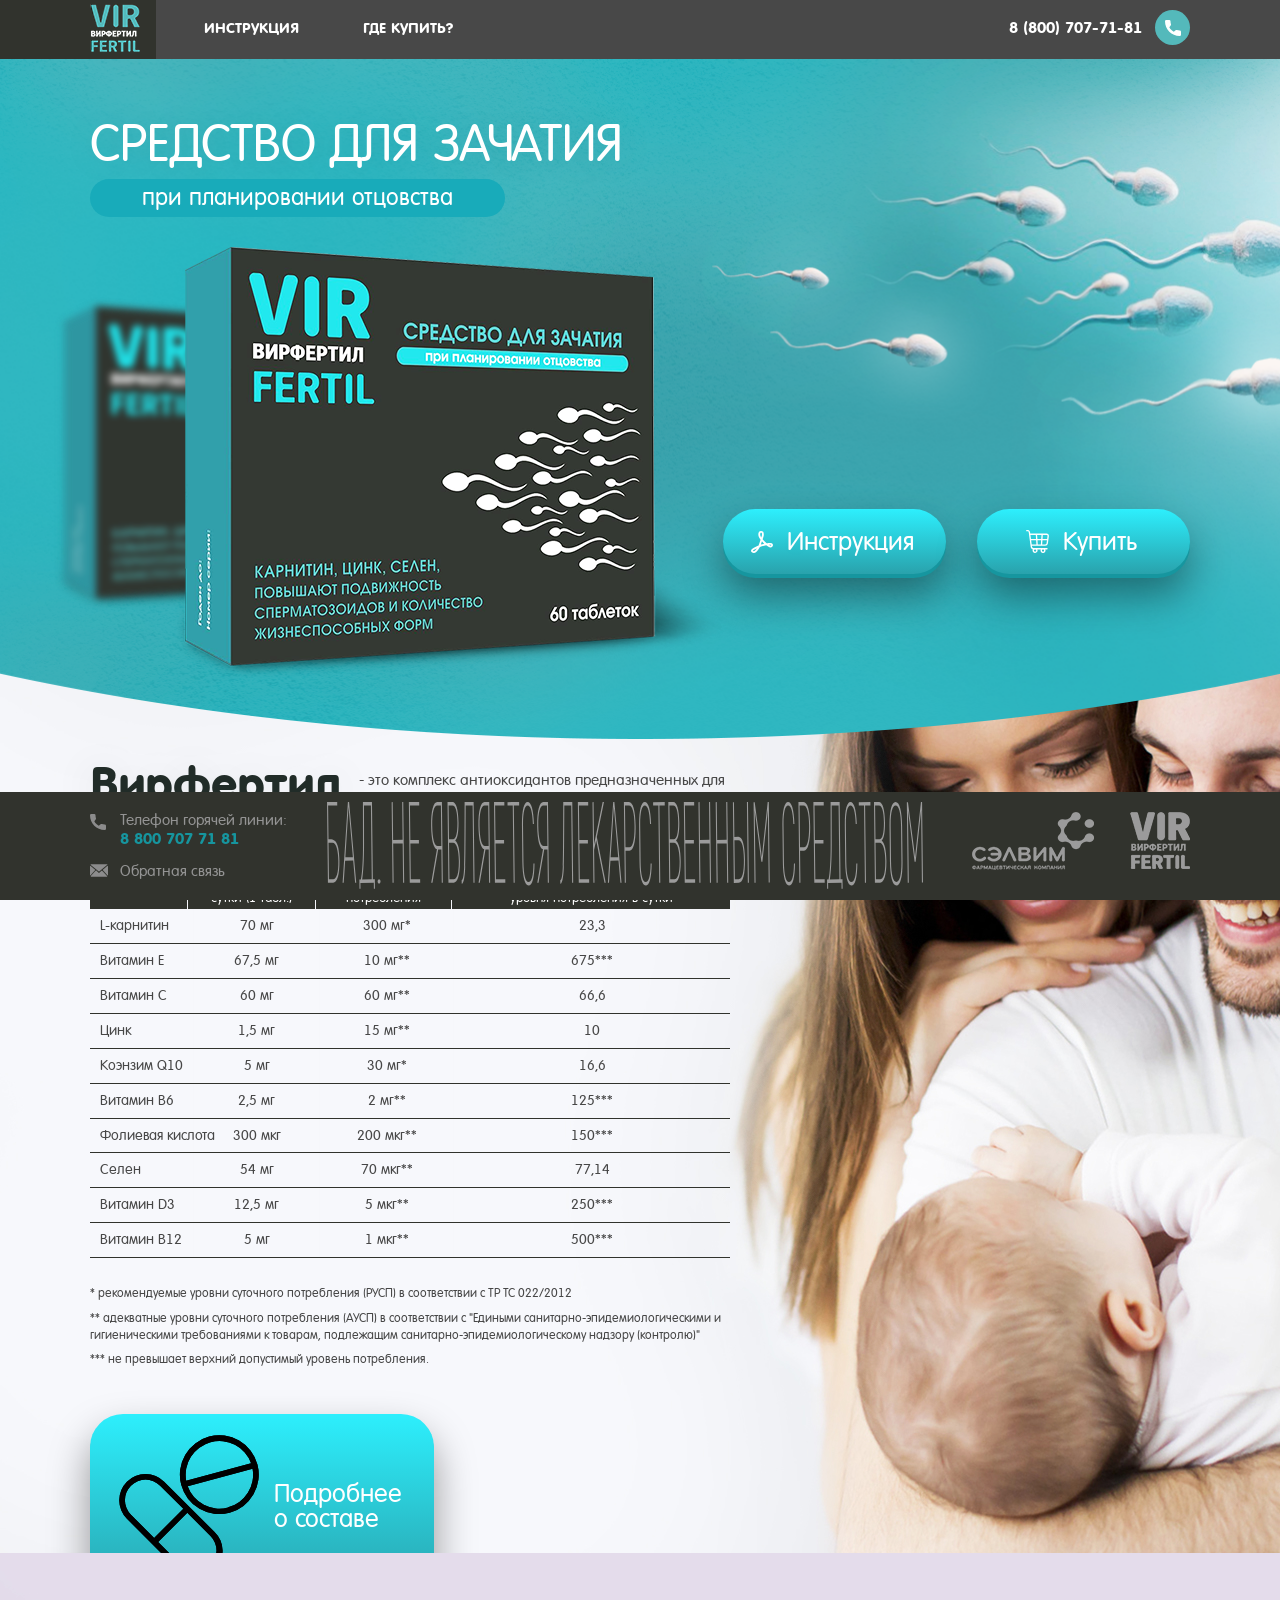
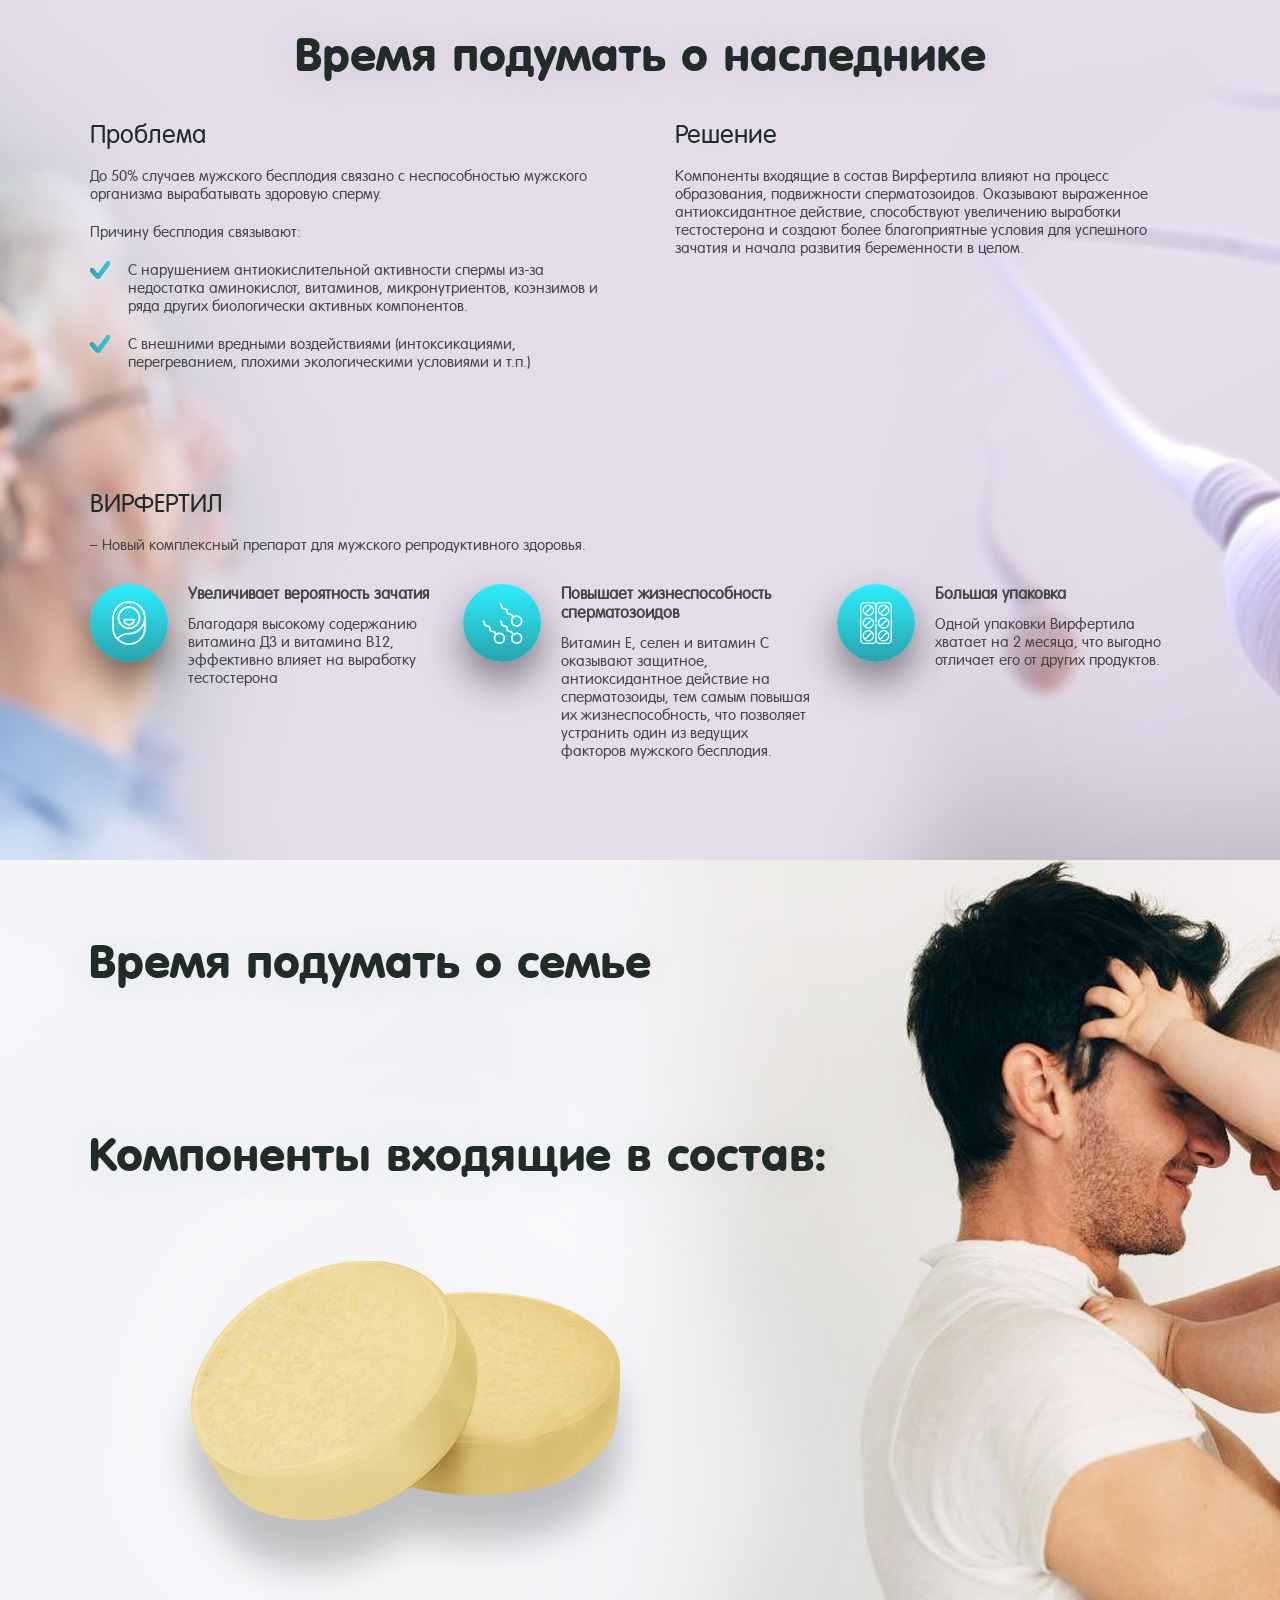
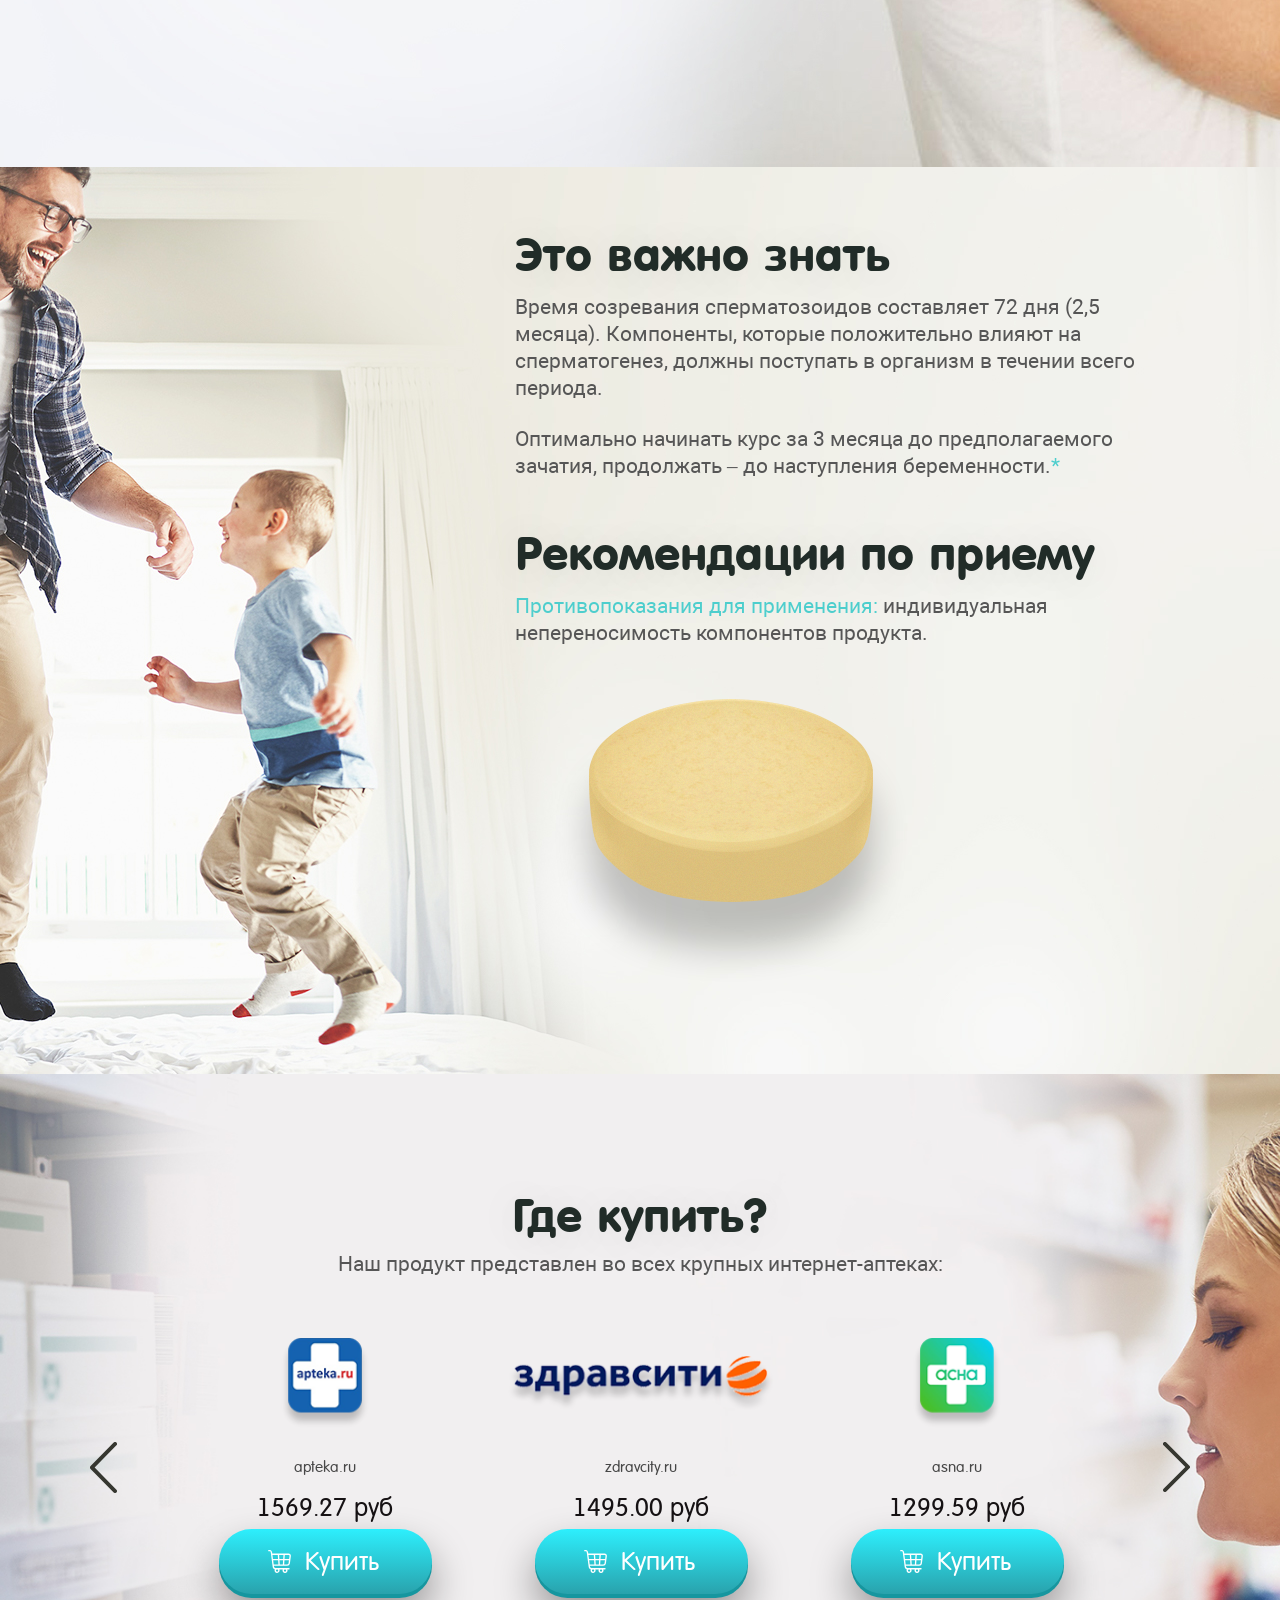
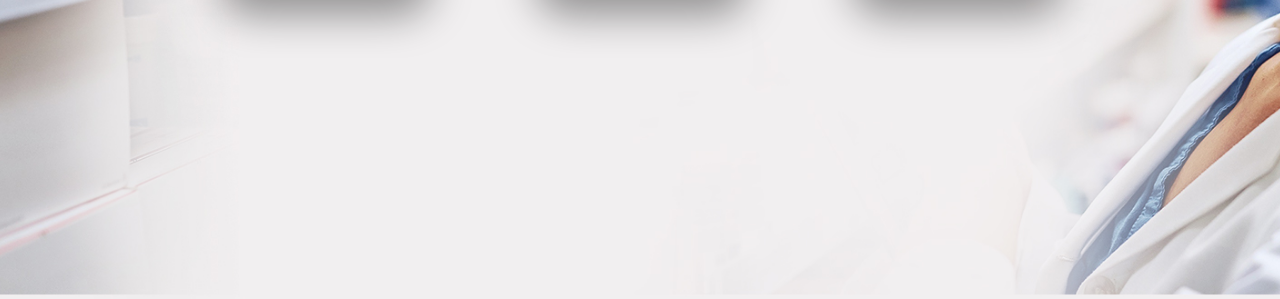
==== docs/instruction.html @ 2bfd4ef9 "init" ====
<!DOCTYPE html>
<html lang="ru">

<head>
    <meta charset="utf-8">
    <meta name="viewport" content="width=device-width, initial-scale=1.0">
    <meta http-equiv="X-UA-Compatible" content="IE=edge,chrome=1">
    <title>Вирфертил</title>
    
    <link rel="stylesheet" href="styles/vendor/slick/slick.css">
    <link rel="stylesheet" href="styles/vendor/aos/aos.css">
    <link rel="stylesheet" href="fonts/fonts.css">

    <link rel="stylesheet" href="styles/index.css">
</head>
<body>
    <div class="site">
        <header class="header">
            <div class="header-body">
                <div class="container">
                    <div class="header-body-content">
                        <div class="header-logo">
                            <a href="/">
                                <img src="assets/img/logo.png" alt="Вирфертил">
                            </a>
                        </div>
                        <nav class="header-menu">
                            <ul class="header-menu-list">
                                <li class="header-menu-list__item">
                                    <a href="">Инструкция</a>
                                </li>
                                <li class="header-menu-list__item">
                                    <a class="js-link" href="#buy">Где купить?</a>
                                </li>
                            </ul>
                        </nav>
                        <div class="header-phone">
                            <a href="tel:88007077181">
                                <span class="header-phone__number">8 (800) 707-71-81</span>
                                <div class="header-phone__img">
                                    <svg xmlns="http://www.w3.org/2000/svg" xmlns:xlink="http://www.w3.org/1999/xlink" viewBox="0 0 384 384">
                                        <g>
                                            <path d="M353.19,252.05a218.26,218.26,0,0,1-68.47-10.9c-10.72-3.66-23.9-.31-30.44,6.41l-43.18,32.6C161,253.43,130.19,222.59,103.82,172.9l31.64-42.06a31,31,0,0,0,7.63-31.44,218.39,218.39,0,0,1-10.94-68.59A30.85,30.85,0,0,0,101.33,0H30.81A30.84,30.84,0,0,0,0,30.81C0,225.56,158.44,384,353.19,384A30.84,30.84,0,0,0,384,353.19V282.86a30.84,30.84,0,0,0-30.81-30.81" transform="translate(0 0)"/>
                                        </g>
                                    </svg>
                                </div>
                                <div class="header-phone-popup">
                                    Бесплатная горячая линия
                                </div>
                            </a>
                        </div>
                    </div>
                </div>
            </div>
        </header>
        <div class="content">
            <section class="head">
                <div class="head-content">
                    
                    <div class="head__title">
                        Средство для зачатия
                    </div>
                    <div class="head__subtitle">
                        при планировании отцовства
                    </div>
                    <div class="head__img-back">
                        <div class="head__img-front">
                            
                        </div>
                        
                    </div>
                    <div class="head-buttons">
                        <a href="/" class="ui-button">
                            <div class="ui-button-content">
                                <svg class="icon-instruction" xmlns="http://www.w3.org/2000/svg" xmlns:xlink="http://www.w3.org/1999/xlink" viewBox="0 0 256 256">
                                    <g class="b"><path d="M182.38,142.47a309.47,309.47,0,0,1-25.5-22c-8.13-8.13-15.37-16-21.66-23.5,9.81-30.32,14.11-46,14.11-54.29,0-35.41-12.79-42.67-32-42.67-14.59,0-32,7.58-32,43.69,0,15.91,8.72,35.24,26,57.7-4.22,12.9-9.19,27.79-14.78,44.57-2.68,8-5.6,15.51-8.68,22.4-2.51,1.12-5,2.25-7.31,3.43-8.48,4.24-16.53,8.05-24,11.6C22.5,199.51,0,210.18,0,231.24,0,246.53,16.62,256,32,256c19.83,0,49.78-26.49,71.66-71.12,22.7-8.95,50.93-15.59,73.22-19.75C194.73,178.86,214.45,192,224,192c26.45,0,32-15.29,32-28.12,0-25.21-28.81-25.21-42.67-25.21-4.3,0-15.84,1.27-31,3.8M32,234.67c-6.09,0-10.22-2.88-10.67-3.43,0-7.56,22.56-18.25,44.37-28.58l4.22-2c-16,23.23-31.87,34-37.92,34m74.67-191c0-22.36,6.94-22.36,10.66-22.36,7.55,0,10.67,0,10.67,21.34,0,4.5-3,15.75-8.49,33.31-8.37-12.9-12.84-24-12.84-32.29m8.17,114.64q1-2.78,1.94-5.62c4-11.88,7.52-22.54,10.7-32.15q6.64,7.32,14.31,15c2,2,7,6.5,13.57,12.14-13.15,2.86-27.14,6.41-40.52,10.65m119.83,5.56c0,4.79,0,6.78-9.9,6.84-2.9-.62-9.62-4.58-17.92-10.23,3-.33,5.23-.5,6.48-.5,15.76,0,20.23,1.54,21.34,3.89" transform="translate(0 0)"/></g>
                                </svg>
                                Инструкция
                            </div>
                        </a>
                        <a href="#buy" class="ui-button js-link">
                            <div class="ui-button-content">
                                <svg class="icon-cart" xmlns="http://www.w3.org/2000/svg" xmlns:xlink="http://www.w3.org/1999/xlink" viewBox="0 0 507.05 512">
                                    <g class="b"><path d="M494.93,97.15c-9.49-10.84-23-16.82-38.1-16.82H92.4l-3.67-27.5C84.78,23.21,64.16,0,41.78,0H15a15,15,0,0,0,0,30H41.78c4.81,0,15,10.18,17.22,26.8l42.93,322a60.68,60.68,0,0,0,20.54,37.42,62,62,0,0,0,28.79,14.32,55.17,55.17,0,1,0,97.57,1.09h78.6a55.17,55.17,0,1,0,98.14,0h39.3a15,15,0,0,0,0-30H162.28c-14.66,0-28.67-12.27-30.61-26.8l-3.14-23.54H424.7A62.25,62.25,0,0,0,485,298.5l21.52-161.37c2-14.94-2.14-29.14-11.63-40m-270,359.68a25.17,25.17,0,1,1-25.16-25.16,25.19,25.19,0,0,1,25.16,25.16m176.74,0a25.17,25.17,0,1,1-25.17-25.16,25.2,25.2,0,0,1,25.17,25.16m70.69-339.92a20.15,20.15,0,0,1,4.46,16.25l-9,67.67H365.74l6-90.5h85.06a20.21,20.21,0,0,1,15.53,6.58m-213,204.42-6-90.5h80.37l-6,90.5Zm-8-120.5-6-90.5H341.7l-6,90.5Zm-36.1-90.5,6,90.5H108.47L96.4,110.33ZM112.47,230.83H223.23l6,90.5H124.53Zm312.23,90.5h-67l6-90.5H463.8l-8.49,63.71c-1.94,14.52-16,26.79-30.61,26.79" transform="translate(0)"/></g>
                                </svg>
                                Купить
                            </div>
                        </a>
                    </div>

                </div>
            </section>
            <section class="compose">
                <div class="compose-content" data-aos="fade-up">
                    <div class="compose__title" data-aos="fade-up">
                        <div class="compose__name" data-aos="fade-up">Вирфертил</div>
                        <div class="compose__desc" data-aos="fade-up">
                            - это комплекс антиоксидантов предназначенных
                            для поддержания мужского репродуктивного здоровья.
                        </div>
                    </div>
                    <div class="compose-table" data-aos="fade-up">
                        <div class="compose-table-head">
                            <div class="compose-table-head__name">Показатель</div>
                            <div class="compose-table-head__provide">Поступление в сутки (1 табл.)</div>
                            <div class="compose-table-head__lvl">Уровни суточного потребления</div>
                            <div class="compose-table-head__percent">Процент от адекватного/рекомендуемого уровня потребления в сутки</div>
                        </div>
                        <div class="compose-table-row">
                            <div class="compose-table__name">L-карнитин</div>
                            <div class="compose-table__provide">70 мг</div>
                            <div class="compose-table__lvl">300 мг*</div>
                            <div class="compose-table__percent">23,3</div>
                        </div>
                        <div class="compose-table-row">
                            <div class="compose-table__name">Витамин Е</div>
                            <div class="compose-table__provide">67,5 мг</div>
                            <div class="compose-table__lvl">10 мг**</div>
                            <div class="compose-table__percent">675***</div>
                        </div>
                        <div class="compose-table-row">
                            <div class="compose-table__name">Витамин С</div>
                            <div class="compose-table__provide">60 мг</div>
                            <div class="compose-table__lvl">60 мг**</div>
                            <div class="compose-table__percent">66,6</div>
                        </div>
                        <div class="compose-table-row">
                            <div class="compose-table__name">Цинк</div>
                            <div class="compose-table__provide">1,5 мг</div>
                            <div class="compose-table__lvl">15 мг**</div>
                            <div class="compose-table__percent">10</div>
                        </div>
                        <div class="compose-table-row">
                            <div class="compose-table__name">Коэнзим Q10</div>
                            <div class="compose-table__provide">5 мг</div>
                            <div class="compose-table__lvl">30 мг*</div>
                            <div class="compose-table__percent">16,6</div>
                        </div>
                        <div class="compose-table-row">
                            <div class="compose-table__name">Витамин В6</div>
                            <div class="compose-table__provide">2,5 мг</div>
                            <div class="compose-table__lvl">2 мг**</div>
                            <div class="compose-table__percent">125***</div>
                        </div>
                        <div class="compose-table-row">
                            <div class="compose-table__name">Фолиевая кислота</div>
                            <div class="compose-table__provide">300 мкг</div>
                            <div class="compose-table__lvl">200 мкг**</div>
                            <div class="compose-table__percent">150***</div>
                        </div>
                        <div class="compose-table-row">
                            <div class="compose-table__name">Селен</div>
                            <div class="compose-table__provide">54 мг</div>
                            <div class="compose-table__lvl">70 мкг**</div>
                            <div class="compose-table__percent">77,14</div>
                        </div>
                        <div class="compose-table-row">
                            <div class="compose-table__name">Витамин D3</div>
                            <div class="compose-table__provide">12,5 мг</div>
                            <div class="compose-table__lvl">5 мкг**</div>
                            <div class="compose-table__percent">250***</div>
                        </div>
                        <div class="compose-table-row">
                            <div class="compose-table__name">Витамин В12</div>
                            <div class="compose-table__provide">5 мг</div>
                            <div class="compose-table__lvl">1 мкг**</div>
                            <div class="compose-table__percent">500***</div>
                        </div>

                    </div>
                    <div class="compose__text" data-aos="fade-up">*  рекомендуемые уровни суточного потребления (РУСП) в соответствии с ТР ТС 022/2012</div>
                    <div class="compose__text" data-aos="fade-up">**  адекватные уровни суточного потребления (АУСП) в соответствии с "Едиными санитарно-эпидемиологическими
                        и гигиеническими требованиями к товарам, подлежащим санитарно-эпидемиологическому надзору (контролю)" </div>
                    <div class="compose__text" data-aos="fade-up">***  не превышает верхний допустимый уровень потребления.</div>
                    <div class="compose-button" data-aos="fade-up">
                        <a href="#family" class="ui-button js-link">
                            <div class="ui-button-content">
                                <svg xmlns="http://www.w3.org/2000/svg" xmlns:xlink="http://www.w3.org/1999/xlink" viewBox="0 0 400.4 406.52">
                                    <g class="b"><path d="M272.26,276.37l-142.16-142A74.16,74.16,0,0,0,25.22,239.25l142,142a74.22,74.22,0,1,0,105-104.88M36.5,227.89a58.15,58.15,0,0,1,82.24-82.24L184.26,211l-82.4,82.24ZM260.82,370a58.17,58.17,0,0,1-82.24,0l-65.36-65.36,82.24-82.32,65.36,65.36a58.23,58.23,0,0,1,0,82.32" transform="translate(0 0)"/><path class="c" d="M272.26,276.37l-142.16-142A74.16,74.16,0,0,0,25.22,239.25l142,142a74.22,74.22,0,1,0,105-104.88ZM36.5,227.89a58.15,58.15,0,0,1,82.24-82.24L184.26,211l-82.4,82.24ZM260.82,370a58.17,58.17,0,0,1-82.24,0l-65.36-65.36,82.24-82.32,65.36,65.36A58.23,58.23,0,0,1,260.82,370Z" transform="translate(0 0)"/><path d="M393.14,86.05a111.2,111.2,0,1,0-78.76,136.12l.44-.12a111.36,111.36,0,0,0,78.32-136M261.06,23.17A95,95,0,0,1,375.3,82.61L192.26,132a95.19,95.19,0,0,1,68.8-108.8m49.6,183.68v.32a95,95,0,0,1-114.24-59.76L379.46,98a95.2,95.2,0,0,1-68.8,108.88" transform="translate(0 0)"/><path class="c" d="M393.14,86.05a111.2,111.2,0,1,0-78.76,136.12l.44-.12A111.36,111.36,0,0,0,393.14,86.05ZM261.06,23.17A95,95,0,0,1,375.3,82.61L192.26,132A95.19,95.19,0,0,1,261.06,23.17Zm49.6,183.68v.32a95,95,0,0,1-114.24-59.76L379.46,98A95.2,95.2,0,0,1,310.66,206.85Z" transform="translate(0 0)"/></g>
                                </svg>
                                Подробнее о составе
                            </div>
                        </a>
                    </div>
                </div>
                <div class="compose-virfertil" data-aos="fade-right">
                </div>
            </section>
            <section class="heir">
                <div class="heir-content" data-aos="fade-up">
                    <div class="heir__title" data-aos="fade-up">Время подумать о наследнике</div>
                    <div class="heir-row">
                        <div class="heir-problem" data-aos="fade-up">
                            <div class="heir__subtitle">Проблема</div>
                            <div class="heir__text">
                                До 50% случаев мужского бесплодия связано с неспособностью мужского
                                организма вырабатывать здоровую сперму. 
                            </div>
                            <div class="heir__text">
                                Причину бесплодия связывают:
                            </div>
                            <div class="heir-list">
                                <div class="heir-list__item">
                                    C нарушением антиокислительной активности спермы из-за недостатка
                                    аминокислот, витаминов, микронутриентов, коэнзимов и ряда других
                                    биологически активных компонентов.
                                </div>
                                <div class="heir-list__item">
                                    С внешними вредными воздействиями (интоксикациями,
                                    перегреванием, плохими экологическими условиями и т.п.)  
                                </div>
                            </div>
                        </div>
                        <div class="heir-solution" data-aos="fade-up">
                            <div class="heir__subtitle">Решение</div>
                            <div class="heir__text">
                                Компоненты входящие в состав Вирфертила влияют на процесс
                                образования, подвижности сперматозоидов. Оказывают выраженное
                                антиоксидантное действие, способствуют увеличению выработки
                                тестостерона и создают более благоприятные условия для успешного
                                зачатия и начала развития беременности в целом.
                            </div>
                            <div class="heir-sperms" data-aos="fade-up">

                            </div>
                        
                        </div>
                    </div>
                    <div class="heir-pluses" data-aos="fade-up">
                        <div class="heir__subtitle" data-aos="fade-up">ВИРФЕРТИЛ</div>
                        <div class="heir__text" data-aos="fade-up">
                            – Новый комплексный препарат для мужского репродуктивного здоровья.
                        </div>
                        <div class="heir-pluses-list">
                            <div class="heir-pluses-list__item" data-aos="fade-up">
                                <div class="heir-pluses-img">
                                    <svg class="icon-baby" xmlns="http://www.w3.org/2000/svg" xmlns:xlink="http://www.w3.org/1999/xlink" viewBox="0 0 304 400">
                                        <g class="b"><path class="c" d="M152,0A152.16,152.16,0,0,0,0,152v96a152,152,0,0,0,304,0V152A152.16,152.16,0,0,0,152,0M16,152A136,136,0,1,1,152,288,152.08,152.08,0,0,0,45.29,332.05,135.22,135.22,0,0,1,16,248Zm272,96A135.93,135.93,0,0,1,55.85,344.09,136.06,136.06,0,0,1,152,304a152,152,0,0,0,136-84.53Z"/><path class="c" d="M152,256A104,104,0,1,0,48,152,104,104,0,0,0,152,256m0-192a88,88,0,1,1-88,88,88,88,0,0,1,88-88"/><path class="c" d="M152,224a53.88,53.88,0,0,0,53.82-53.82,8,8,0,0,0-8-8H106.18a8,8,0,0,0-8,8A53.88,53.88,0,0,0,152,224m37-45.82a37.83,37.83,0,0,1-73.94,0Z"/></g>
                                    </svg>
                                </div>
                                <div class="heir-pluses-desc">
                                    <div class="heir__text-bold">
                                        Увеличивает вероятность зачатия
                                    </div>
                                    <div class="heir__text">
                                        Благодаря высокому содержанию
                                        витамина Д3 и витамина В12,
                                        эффективно влияет на выработку
                                        тестостерона
                                    </div>
                                </div>
                            </div>
                            <div class="heir-pluses-list__item" data-aos="fade-up">
                                <div class="heir-pluses-img">
                                    <svg class="icon-sperms" xmlns="http://www.w3.org/2000/svg" xmlns:xlink="http://www.w3.org/1999/xlink" viewBox="0 0 389.43 400">
                                        <g class="b"><path class="c" d="M332.91,288a55.68,55.68,0,0,0-32.05,10.14,31.54,31.54,0,0,0-9.43-18.25,34,34,0,0,0-24.05-10.08,18.34,18.34,0,0,1-19.52-17.09,16.42,16.42,0,0,1,0-2.43A34,34,0,0,0,214,216.2h-.22a18.32,18.32,0,0,1-19.49-17,20.19,20.19,0,0,1,0-2.46,34.31,34.31,0,0,0-13.15-26.85,8,8,0,1,0-10.24,12.3,18.66,18.66,0,0,1,7.45,15.9,34,34,0,0,0,33.85,34.09h.24a18.33,18.33,0,0,1,19.49,17.06,19.7,19.7,0,0,1,0,2.43,34,34,0,0,0,34,34.12H266a18.68,18.68,0,0,1,14.09,5.45c6.64,6.64,4.47,11.79,6.4,21.44A56,56,0,1,0,332.92,288Zm0,96a40,40,0,1,1,40-40,40,40,0,0,1-40,40" transform="translate(0 0)"/><path class="c" d="M178.33,30.05a34,34,0,0,0,33.85,34.09h.24A18.33,18.33,0,0,1,231.91,81.2a19.7,19.7,0,0,1,0,2.43,34,34,0,0,0,34,34.12H266c20.38,1.74,18,14.47,20.51,26.89a56.31,56.31,0,1,0,14.32-14.5,33.9,33.9,0,0,0-33.48-28.33,18.34,18.34,0,0,1-19.52-17.09,16.42,16.42,0,0,1,0-2.43A34,34,0,0,0,214,48.2h-.22a18.32,18.32,0,0,1-19.49-17,20.19,20.19,0,0,1,0-2.46A34.31,34.31,0,0,0,181.12,1.85a8,8,0,0,0-10.24,12.3,18.66,18.66,0,0,1,7.45,15.9M332.91,136a40,40,0,1,1-40,40,40,40,0,0,1,40-40" transform="translate(0 0)"/><path class="c" d="M164.9,288a55.68,55.68,0,0,0-32,10.14,33.9,33.9,0,0,0-33.48-28.33,18.34,18.34,0,0,1-19.52-17.09,16.43,16.43,0,0,1,0-2.43A34,34,0,0,0,46,216.2h-.22a18.31,18.31,0,0,1-19.49-17,20.19,20.19,0,0,1,0-2.46,34.31,34.31,0,0,0-13.15-26.85,8,8,0,1,0-10.24,12.3,18.66,18.66,0,0,1,7.45,15.9,34,34,0,0,0,33.85,34.09h.24A18.31,18.31,0,0,1,63.9,249.2a16.43,16.43,0,0,1,0,2.43,34.06,34.06,0,0,0,34,34.12H98c20.39,1.74,18,14.47,20.52,26.89A56,56,0,1,0,164.94,288Zm0,96a40,40,0,1,1,40-40,40,40,0,0,1-40,40" transform="translate(0 0)"/></g>
                                    </svg>
                                </div>
                                <div class="heir-pluses-desc">
                                    <div class="heir__text-bold">
                                        Повышает жизнеспособность сперматозоидов
                                    </div>
                                    <div class="heir__text">
                                        Витамин E, селен и витамин С
                                        оказывают защитное, антиоксидантное
                                        действие на сперматозоиды, тем самым
                                        повышая их жизнеспособность, что
                                        позволяет устранить один из ведущих
                                        факторов мужского бесплодия.
                                    </div>
                                </div>
                            </div>
                            <div class="heir-pluses-list__item" data-aos="fade-up">
                                <div class="heir-pluses-img">
                                    <svg class="icon-blister" xmlns="http://www.w3.org/2000/svg" xmlns:xlink="http://www.w3.org/1999/xlink" viewBox="0 0 386.33 512">
                                        <g class="b"><path d="M100.33,30a70.34,70.34,0,1,0,70.34,70.33A70.41,70.41,0,0,0,100.33,30m0,15a55,55,0,0,1,33.44,11.29L56.29,133.77a55.29,55.29,0,0,1,44-88.77m0,110.67a55,55,0,0,1-33.44-11.29l77.49-77.49a55.3,55.3,0,0,1-44,88.78"/><path d="M100.33,185.67A70.33,70.33,0,1,0,170.67,256a70.41,70.41,0,0,0-70.34-70.33m0,15A55,55,0,0,1,133.77,212L56.29,289.44a55.29,55.29,0,0,1,44-88.77m0,110.66a55.09,55.09,0,0,1-33.44-11.28l77.49-77.49a55.29,55.29,0,0,1-44,88.77"/><path d="M100.33,341.33a70.34,70.34,0,1,0,70.34,70.34,70.42,70.42,0,0,0-70.34-70.34m0,15a55,55,0,0,1,33.44,11.29L56.29,445.11a55.3,55.3,0,0,1,44-88.78m0,110.67a55,55,0,0,1-33.44-11.29l77.49-77.48a55.29,55.29,0,0,1-44,88.77"/><path d="M286,30a70.34,70.34,0,1,0,70.33,70.33A70.41,70.41,0,0,0,286,30m0,15a55,55,0,0,1,33.44,11.29L242,133.77A55.3,55.3,0,0,1,286,45m0,110.67a55,55,0,0,1-33.44-11.29l77.49-77.49A55.31,55.31,0,0,1,286,155.67"/><path d="M286,185.67A70.33,70.33,0,1,0,356.33,256,70.41,70.41,0,0,0,286,185.67m0,15A55.07,55.07,0,0,1,319.44,212L242,289.44A55.3,55.3,0,0,1,286,200.67m0,110.66a55,55,0,0,1-33.44-11.28l77.49-77.49A55.3,55.3,0,0,1,286,311.33"/><path d="M286,341.33a70.34,70.34,0,1,0,70.33,70.34A70.42,70.42,0,0,0,286,341.33m0,15a55,55,0,0,1,33.44,11.29L242,445.11A55.31,55.31,0,0,1,286,356.33M286,467a55,55,0,0,1-33.44-11.29l77.49-77.48A55.3,55.3,0,0,1,286,467"/><path d="M333.83,0H238.17a52.51,52.51,0,0,0-45,25.49A52.53,52.53,0,0,0,148.17,0H52.5A52.56,52.56,0,0,0,0,52.5v407A52.56,52.56,0,0,0,52.5,512h95.67a52.53,52.53,0,0,0,45-25.49,52.51,52.51,0,0,0,45,25.49h95.66a52.56,52.56,0,0,0,52.5-52.5V52.5A52.56,52.56,0,0,0,333.83,0m37.5,459.5a37.54,37.54,0,0,1-37.5,37.5H238.17a37.54,37.54,0,0,1-37.5-37.5V271a7.5,7.5,0,0,0-15,0V459.5a37.54,37.54,0,0,1-37.5,37.5H52.5A37.54,37.54,0,0,1,15,459.5V52.5A37.54,37.54,0,0,1,52.5,15h95.67a37.54,37.54,0,0,1,37.5,37.5V241a7.5,7.5,0,0,0,15,0V52.5A37.54,37.54,0,0,1,238.17,15h95.66a37.54,37.54,0,0,1,37.5,37.5Z"/></g>
                                    </svg>
                                </div>
                                <div class="heir-pluses-desc">
                                    <div class="heir__text-bold">
                                        Большая упаковка
                                    </div>
                                    <div class="heir__text">
                                        Одной упаковки Вирфертила хватает
                                        на 2 месяца, что выгодно отличает
                                        его от других продуктов.
                                    </div>
                                </div>
                            </div>

                        </div>
                    </div>
                </div>
            </section>
            <section id="family" class="family">
                <div class="family-content">
                    <div class="family__title" data-aos="fade-up">Время подумать о семье </div>
                    <div class="family__text" data-aos="fade-up">ВИРФЕРТИЛ позволяет комплексно решать вопросы успешного зачатия, </br>благоприятного начала беременности. </div>
                    <div class="family__title" data-aos="fade-up">Компоненты входящие в состав: </div>
                    <div class="family-components" data-aos="fade-up">
                        <div class="family-components-item mod-carnitin" data-aos="fade-up">
                            <span class="mod-component">L- карнитин</span> 
                            <span class="mod-text"> - повышают подвижность сперматозоидов</span>
                            <div class="family-components-item-circle">
                                <div class="family-components-item-circle-inside">
                                
                                </div>
                            </div>
                        </div>
                        <div class="family-components-item mod-cink" data-aos="fade-up">
                            <span class="mod-component">Цинк </span> 
                            <span class="mod-text"> - необходим для воспроизведения генетического материала (ДНК и РНК)</span>
                            <div class="family-components-item-circle">
                                <div class="family-components-item-circle-inside">
                                
                                </div>
                            </div>
                        </div>
                        <div class="family-components-item mod-d3" data-aos="fade-up">
                            <span class="mod-component">Витамины D3 и B12</span> 
                            <span class="mod-text">  - повышают выработку тестостерона</span>
                            <div class="family-components-item-circle">
                                <div class="family-components-item-circle-inside">
                                
                                </div>
                            </div>
                        </div>
                        <div class="family-components-item mod-arginin" data-aos="fade-up">
                            <span class="mod-component">L- аргинин</span> 
                            <span class="mod-text"> - улучшает процесс образования сперматозоидов</span>
                            <div class="family-components-item-circle">
                                <div class="family-components-item-circle-inside">
                                
                                </div>
                            </div>
                        </div>
                        <div class="family-components-item mod-selen" data-aos="fade-up">
                            <span class="mod-component">Селен и Витамин Е</span> 
                            <span class="mod-text"> - уменьшают окислительный стресс в тканях яичек, повышают концентрацию</span>
                            <div class="family-components-item-circle">
                                <div class="family-components-item-circle-inside">
                                
                                </div>
                            </div>
                        </div>

                    </div>
                </div>
                <div class="family-man-mobile">
                    
                </div>
            </section>
            <section class="important">
                <div class="important-content">
                    <div class="important__title" data-aos="fade-up">Это важно знать</div>
                    <div class="important__text" data-aos="fade-up">
                        <p>Время созревания сперматозоидов составляет 72 дня (2,5 месяца).
                            Компоненты, которые положительно влияют на сперматогенез,
                            должны поступать в организм в течении всего периода.</p>
                        <p>Оптимально начинать курс за 3 месяца до предполагаемого
                        зачатия, продолжать – до наступления беременности.<span class="mod-cyan">*</span></p>
                    
                    </div>
                    <div class="important__title" data-aos="fade-up">Рекомендации по приему</div>
                    <div class="important__text" data-aos="fade-up">
                        <p>
                            <span class="mod-cyan">Противопоказания для применения: </span> 
                            индивидуальная непереносимость компонентов продукта.
                        </p>
                    </div>
                    <div class="important-tablet" data-aos="fade-up">
                        <div class="important-tablet-item mod-day" data-aos="fade-up">
                            <div class="important-tablet-item__number">
                                1
                            </div>
                            <div class="important-tablet-item-desc">
                                <div class="important-tablet-item-desc__title">
                                    таблетка в день<span class="mod-cyan">* </span>
                                </div>
                                <div class="important-tablet-item-desc__text">
                                    Независимо от приема пищи
                                </div>
                                
                            </div>
                            <div class="important-tablet-item-decor">
                                <svg 
                                    xmlns="http://www.w3.org/2000/svg"
                                    xmlns:xlink="http://www.w3.org/1999/xlink"
                                    width="105.5px" height="69.5px">
                                    <path fill-rule="evenodd"  fill="rgb(255, 255, 255)"
                                    d="M62.500,0.999 L62.500,-0.000 L105.500,-0.000 L105.500,0.999 L62.500,0.999 ZM20.876,49.329 L20.124,48.671 L62.124,0.670 L62.876,1.329 L20.876,49.329 Z"/>
                                    <path fill-rule="evenodd"  stroke-width="1px" stroke="rgb(255, 255, 255)" fill-opacity="0" fill="rgb(255, 255, 255)"
                                    d="M13.500,46.000 C19.023,46.000 23.500,50.477 23.500,56.000 C23.500,61.523 19.023,66.000 13.500,66.000 C7.977,66.000 3.500,61.523 3.500,56.000 C3.500,50.477 7.977,46.000 13.500,46.000 Z"/>
                                    <path fill-rule="evenodd"  fill="rgb(255, 255, 255)"
                                    d="M13.219,50.906 C16.187,50.906 18.594,53.312 18.594,56.281 C18.594,59.250 16.187,61.656 13.219,61.656 C10.250,61.656 7.844,59.250 7.844,56.281 C7.844,53.312 10.250,50.906 13.219,50.906 Z"/>
                                </svg>
                            </div>
                        </div>
                        <div class="important-tablet-item mod-month" data-aos="fade-up">
                            <div class="important-tablet-item__number">
                                1
                            </div>
                            <div class="important-tablet-item-desc">
                                <div class="important-tablet-item-desc__title">
                                    месяц
                                </div>
                                <div class="important-tablet-item-desc__text">
                                    При необходимости прием можно повторить
                                </div>
                                
                            </div>
                            <div class="important-tablet-item-decor">
                                <svg 
                                    xmlns="http://www.w3.org/2000/svg"
                                    xmlns:xlink="http://www.w3.org/1999/xlink"
                                    width="84.5px" height="120.5px">
                                    <path fill-rule="evenodd"  fill="rgb(255, 255, 255)"
                                    d="M1.470,77.735 L0.811,76.983 L62.811,19.983 L63.470,20.735 L1.470,77.735 ZM1.141,120.359 L0.140,120.359 L0.140,77.359 L1.141,77.359 L1.141,120.359 Z"/>
                                    <path fill-rule="evenodd"  stroke-width="1px" stroke="rgb(255, 255, 255)" fill-opacity="0" fill="rgb(255, 255, 255)"
                                    d="M71.000,3.500 C76.523,3.500 81.000,7.977 81.000,13.500 C81.000,19.023 76.523,23.500 71.000,23.500 C65.477,23.500 61.000,19.023 61.000,13.500 C61.000,7.977 65.477,3.500 71.000,3.500 Z"/>
                                    <path fill-rule="evenodd"  fill="rgb(255, 255, 255)"
                                    d="M70.719,8.406 C73.687,8.406 76.094,10.812 76.094,13.781 C76.094,16.750 73.687,19.156 70.719,19.156 C67.750,19.156 65.344,16.750 65.344,13.781 C65.344,10.812 67.750,8.406 70.719,8.406 Z"/>
                                </svg>
                            </div>
                        </div>
                        <div class="important-tablet-item mod-attention" data-aos="fade-up">
                            <div class="important-tablet-item__number">
                                *
                            </div>
                            <div class="important-tablet-item-desc">
                                <div class="important-tablet-item-desc__text">
                                    Перед применение необходимо проконсультироваться с врачом.
                                </div>
                            </div>
                        </div>

                    </div>
                </div>
            </section>
            <section id="buy" class="buy">
                <div class="buy-content" data-aos="fade-up">
                    <div class="buy__title" data-aos="fade-up">Где купить?</div>
                    <div class="buy__text" data-aos="fade-up">Наш продукт представлен во всех крупных интернет-аптеках:</div>
                    <div class="buy-slider js-buy-slider" data-aos="fade-up">
                        <div class="buy-slider-item">
                            <a href="/">
                                <div class="buy-slider-item__img">
                                    <img src="assets/img/slider-logo-1.png" alt="apteka.ru">
                                </div>
                                <div class="buy-slider-item__site">
                                    apteka.ru 
                                </div>
                                <div class="buy-slider-item__price">
                                    1569.27 руб
                                </div>

                            </a>
                            <a href="/" class="ui-button">
                                <div class="ui-button-content">
                                    <svg class="icon-cart" xmlns="http://www.w3.org/2000/svg" xmlns:xlink="http://www.w3.org/1999/xlink" viewBox="0 0 507.05 512">
                                        <g class="b"><path d="M494.93,97.15c-9.49-10.84-23-16.82-38.1-16.82H92.4l-3.67-27.5C84.78,23.21,64.16,0,41.78,0H15a15,15,0,0,0,0,30H41.78c4.81,0,15,10.18,17.22,26.8l42.93,322a60.68,60.68,0,0,0,20.54,37.42,62,62,0,0,0,28.79,14.32,55.17,55.17,0,1,0,97.57,1.09h78.6a55.17,55.17,0,1,0,98.14,0h39.3a15,15,0,0,0,0-30H162.28c-14.66,0-28.67-12.27-30.61-26.8l-3.14-23.54H424.7A62.25,62.25,0,0,0,485,298.5l21.52-161.37c2-14.94-2.14-29.14-11.63-40m-270,359.68a25.17,25.17,0,1,1-25.16-25.16,25.19,25.19,0,0,1,25.16,25.16m176.74,0a25.17,25.17,0,1,1-25.17-25.16,25.2,25.2,0,0,1,25.17,25.16m70.69-339.92a20.15,20.15,0,0,1,4.46,16.25l-9,67.67H365.74l6-90.5h85.06a20.21,20.21,0,0,1,15.53,6.58m-213,204.42-6-90.5h80.37l-6,90.5Zm-8-120.5-6-90.5H341.7l-6,90.5Zm-36.1-90.5,6,90.5H108.47L96.4,110.33ZM112.47,230.83H223.23l6,90.5H124.53Zm312.23,90.5h-67l6-90.5H463.8l-8.49,63.71c-1.94,14.52-16,26.79-30.61,26.79" transform="translate(0)"/></g>
                                    </svg>
                                    Купить
                                </div>
                            </a>
                        </div>
                        <div class="buy-slider-item">
                            <a href="/">
                                <div class="buy-slider-item__img">
                                    <img src="assets/img/slider-logo-2.png" alt="apteka.ru">
                                </div>
                                <div class="buy-slider-item__site">
                                    zdravcity.ru
                                </div>
                                <div class="buy-slider-item__price">
                                    1495.00 руб
                                </div>
                            </a>
                            <a href="/" class="ui-button">
                                <div class="ui-button-content">
                                    <svg class="icon-cart" xmlns="http://www.w3.org/2000/svg" xmlns:xlink="http://www.w3.org/1999/xlink" viewBox="0 0 507.05 512">
                                        <g class="b"><path d="M494.93,97.15c-9.49-10.84-23-16.82-38.1-16.82H92.4l-3.67-27.5C84.78,23.21,64.16,0,41.78,0H15a15,15,0,0,0,0,30H41.78c4.81,0,15,10.18,17.22,26.8l42.93,322a60.68,60.68,0,0,0,20.54,37.42,62,62,0,0,0,28.79,14.32,55.17,55.17,0,1,0,97.57,1.09h78.6a55.17,55.17,0,1,0,98.14,0h39.3a15,15,0,0,0,0-30H162.28c-14.66,0-28.67-12.27-30.61-26.8l-3.14-23.54H424.7A62.25,62.25,0,0,0,485,298.5l21.52-161.37c2-14.94-2.14-29.14-11.63-40m-270,359.68a25.17,25.17,0,1,1-25.16-25.16,25.19,25.19,0,0,1,25.16,25.16m176.74,0a25.17,25.17,0,1,1-25.17-25.16,25.2,25.2,0,0,1,25.17,25.16m70.69-339.92a20.15,20.15,0,0,1,4.46,16.25l-9,67.67H365.74l6-90.5h85.06a20.21,20.21,0,0,1,15.53,6.58m-213,204.42-6-90.5h80.37l-6,90.5Zm-8-120.5-6-90.5H341.7l-6,90.5Zm-36.1-90.5,6,90.5H108.47L96.4,110.33ZM112.47,230.83H223.23l6,90.5H124.53Zm312.23,90.5h-67l6-90.5H463.8l-8.49,63.71c-1.94,14.52-16,26.79-30.61,26.79" transform="translate(0)"/></g>
                                    </svg>
                                    Купить
                                </div>
                            </a>
                        </div>
                        <div class="buy-slider-item">
                            <a href="/">
                                <div class="buy-slider-item__img">
                                    <img src="assets/img/slider-logo-3.png" alt="apteka.ru">
                                </div>
                                <div class="buy-slider-item__site">
                                    asna.ru  
                                </div>
                                <div class="buy-slider-item__price">
                                    1299.59 руб
                                </div>

                            </a>
                            <a href="/" class="ui-button">
                                <div class="ui-button-content">
                                    <svg class="icon-cart" xmlns="http://www.w3.org/2000/svg" xmlns:xlink="http://www.w3.org/1999/xlink" viewBox="0 0 507.05 512">
                                        <g class="b"><path d="M494.93,97.15c-9.49-10.84-23-16.82-38.1-16.82H92.4l-3.67-27.5C84.78,23.21,64.16,0,41.78,0H15a15,15,0,0,0,0,30H41.78c4.81,0,15,10.18,17.22,26.8l42.93,322a60.68,60.68,0,0,0,20.54,37.42,62,62,0,0,0,28.79,14.32,55.17,55.17,0,1,0,97.57,1.09h78.6a55.17,55.17,0,1,0,98.14,0h39.3a15,15,0,0,0,0-30H162.28c-14.66,0-28.67-12.27-30.61-26.8l-3.14-23.54H424.7A62.25,62.25,0,0,0,485,298.5l21.52-161.37c2-14.94-2.14-29.14-11.63-40m-270,359.68a25.17,25.17,0,1,1-25.16-25.16,25.19,25.19,0,0,1,25.16,25.16m176.74,0a25.17,25.17,0,1,1-25.17-25.16,25.2,25.2,0,0,1,25.17,25.16m70.69-339.92a20.15,20.15,0,0,1,4.46,16.25l-9,67.67H365.74l6-90.5h85.06a20.21,20.21,0,0,1,15.53,6.58m-213,204.42-6-90.5h80.37l-6,90.5Zm-8-120.5-6-90.5H341.7l-6,90.5Zm-36.1-90.5,6,90.5H108.47L96.4,110.33ZM112.47,230.83H223.23l6,90.5H124.53Zm312.23,90.5h-67l6-90.5H463.8l-8.49,63.71c-1.94,14.52-16,26.79-30.61,26.79" transform="translate(0)"/></g>
                                    </svg>
                                    Купить
                                </div>
                            </a>
                        </div>
                        <div class="buy-slider-item">
                            <a href="/">
                                <div class="buy-slider-item__img">
                                    <img src="assets/img/slider-logo-1.png" alt="apteka.ru">
                                </div>
                                <div class="buy-slider-item__site">
                                    apteka.ru 
                                </div>
                                <div class="buy-slider-item__price">
                                    1569.27 руб
                                </div>

                            </a>
                            <a href="/" class="ui-button">
                                <div class="ui-button-content">
                                    <svg class="icon-cart" xmlns="http://www.w3.org/2000/svg" xmlns:xlink="http://www.w3.org/1999/xlink" viewBox="0 0 507.05 512">
                                        <g class="b"><path d="M494.93,97.15c-9.49-10.84-23-16.82-38.1-16.82H92.4l-3.67-27.5C84.78,23.21,64.16,0,41.78,0H15a15,15,0,0,0,0,30H41.78c4.81,0,15,10.18,17.22,26.8l42.93,322a60.68,60.68,0,0,0,20.54,37.42,62,62,0,0,0,28.79,14.32,55.17,55.17,0,1,0,97.57,1.09h78.6a55.17,55.17,0,1,0,98.14,0h39.3a15,15,0,0,0,0-30H162.28c-14.66,0-28.67-12.27-30.61-26.8l-3.14-23.54H424.7A62.25,62.25,0,0,0,485,298.5l21.52-161.37c2-14.94-2.14-29.14-11.63-40m-270,359.68a25.17,25.17,0,1,1-25.16-25.16,25.19,25.19,0,0,1,25.16,25.16m176.74,0a25.17,25.17,0,1,1-25.17-25.16,25.2,25.2,0,0,1,25.17,25.16m70.69-339.92a20.15,20.15,0,0,1,4.46,16.25l-9,67.67H365.74l6-90.5h85.06a20.21,20.21,0,0,1,15.53,6.58m-213,204.42-6-90.5h80.37l-6,90.5Zm-8-120.5-6-90.5H341.7l-6,90.5Zm-36.1-90.5,6,90.5H108.47L96.4,110.33ZM112.47,230.83H223.23l6,90.5H124.53Zm312.23,90.5h-67l6-90.5H463.8l-8.49,63.71c-1.94,14.52-16,26.79-30.61,26.79" transform="translate(0)"/></g>
                                    </svg>
                                    Купить
                                </div>
                            </a>
                        </div>
                        <div class="buy-slider-item">
                            <a href="/">
                                <div class="buy-slider-item__img">
                                    <img src="assets/img/slider-logo-3.png" alt="apteka.ru">
                                </div>
                                <div class="buy-slider-item__site">
                                    asna.ru  
                                </div>
                                <div class="buy-slider-item__price">
                                    1299.59 руб
                                </div>

                            </a>
                            <a href="/" class="ui-button">
                                <div class="ui-button-content">
                                    <svg class="icon-cart" xmlns="http://www.w3.org/2000/svg" xmlns:xlink="http://www.w3.org/1999/xlink" viewBox="0 0 507.05 512">
                                        <g class="b"><path d="M494.93,97.15c-9.49-10.84-23-16.82-38.1-16.82H92.4l-3.67-27.5C84.78,23.21,64.16,0,41.78,0H15a15,15,0,0,0,0,30H41.78c4.81,0,15,10.18,17.22,26.8l42.93,322a60.68,60.68,0,0,0,20.54,37.42,62,62,0,0,0,28.79,14.32,55.17,55.17,0,1,0,97.57,1.09h78.6a55.17,55.17,0,1,0,98.14,0h39.3a15,15,0,0,0,0-30H162.28c-14.66,0-28.67-12.27-30.61-26.8l-3.14-23.54H424.7A62.25,62.25,0,0,0,485,298.5l21.52-161.37c2-14.94-2.14-29.14-11.63-40m-270,359.68a25.17,25.17,0,1,1-25.16-25.16,25.19,25.19,0,0,1,25.16,25.16m176.74,0a25.17,25.17,0,1,1-25.17-25.16,25.2,25.2,0,0,1,25.17,25.16m70.69-339.92a20.15,20.15,0,0,1,4.46,16.25l-9,67.67H365.74l6-90.5h85.06a20.21,20.21,0,0,1,15.53,6.58m-213,204.42-6-90.5h80.37l-6,90.5Zm-8-120.5-6-90.5H341.7l-6,90.5Zm-36.1-90.5,6,90.5H108.47L96.4,110.33ZM112.47,230.83H223.23l6,90.5H124.53Zm312.23,90.5h-67l6-90.5H463.8l-8.49,63.71c-1.94,14.52-16,26.79-30.61,26.79" transform="translate(0)"/></g>
                                    </svg>
                                    Купить
                                </div>
                            </a>
                        </div>
                    </div>
                </div>
            </section>
        </div>
        <footer class="footer">
            <div class="footer-top">
                <div class="container">
                    <div class="footer-top-content">
                        <div class="footer-contacts">
                            <div class="footer-phone">
                                <a href="tel:88007077181">
                                    <svg xmlns="http://www.w3.org/2000/svg" xmlns:xlink="http://www.w3.org/1999/xlink" viewBox="0 0 384 384">
                                        <g>
                                            <path d="M353.19,252.05a218.26,218.26,0,0,1-68.47-10.9c-10.72-3.66-23.9-.31-30.44,6.41l-43.18,32.6C161,253.43,130.19,222.59,103.82,172.9l31.64-42.06a31,31,0,0,0,7.63-31.44,218.39,218.39,0,0,1-10.94-68.59A30.85,30.85,0,0,0,101.33,0H30.81A30.84,30.84,0,0,0,0,30.81C0,225.56,158.44,384,353.19,384A30.84,30.84,0,0,0,384,353.19V282.86a30.84,30.84,0,0,0-30.81-30.81" transform="translate(0 0)"/>
                                        </g>
                                    </svg>
                                    <span class="footer__text">
                                        Телефон горячей линии: </br>
                                        <span class="footer__number">8 800 707 71 81</span>
                                    </span>
                                </a>
                            </div>
                            <div class="footer-mail">
                                <a href="mailto:testmail@test.ru">
                                    <svg xmlns="http://www.w3.org/2000/svg" xmlns:xlink="http://www.w3.org/1999/xlink" viewBox="0 0 305.62 215.05">
                                        <g><path class="c" d="M24.82,215.05c-24.46,0-.4-24.82-.4-24.82L86.78,121.7c6.07-6.66,17.77-16.78,24.61-11.2s16,16.89,22.35,23.27l12.89,12.91c6.92,6.12,12.23,0,12.23,0l13.2-13c6.42-6.33,15.61-17.36,22.46-22.5s18.51,4.63,24.56,11.31l62,68.5c24.47,24.06.4,24.06.4,24.06ZM35.4,158.67c-6.06,6.67-14.92,18.26-20.91,25C7.73,191.27,0,197,0,183.73L.29,50c0-9-.22-26.2,5.93-23.12,2.29,1.15,5.43,3.54,9.68,7.8L66.36,76c7,5.7,16.8,12.68,20,17.34,2,2.93,3,6.34,0,9.29Zm136-47.5c-7,5.72-14.54,13.83-18.4,13.84s-11.58-7.92-18.58-13.6L24.63,22.34c-7-5.67-19-17.1-13.06-20.16C15.9,0,23.46,0,23.46,0h258c23.23,0,11.42,11.47,11.42,11.47Zm119.69,72.5c-6-6.73-14.86-18.33-20.92-25l-51-56c-3-3-2-6.36,0-9.29,3.21-4.65,13-11.63,20-17.33l37.85-31c7-5.71,16.14-15,22.29-18.13S305.27,41,305.29,50l.33,133.7c0,13.31-7.74,7.54-14.51-.06" transform="translate(0 0)"/></g>
                                    </svg>
                                    <span class="footer__text">Обратная связь</span>
                                </a>
                            </div>
                        </div>
                        <div class="footer__bad">
                            <svg xmlns="http://www.w3.org/2000/svg" xmlns:xlink="http://www.w3.org/1999/xlink" viewBox="0 0 2140.86 312.02">
                                <polygon class="b" points="273.89 0 270.07 0.04 271.6 135.91 237.52 136.3 235.99 0.43 232.17 0.47 235.44 290.44 239.26 290.39 237.67 149.14 271.75 148.75 273.34 290.01 277.16 289.96 273.89 0"/>
                                <polygon class="b" points="331.07 0 294 0.42 297.28 290.38 334.7 289.96 334.56 277.54 300.96 277.92 299.51 149.09 330.24 148.74 330.1 136.31 299.37 136.66 297.97 12.8 331.21 12.43 331.07 0"/>
                                <g class="c">
                                    <path class="b" d="M394.84,170.06c-12-3.59-20.22-33.33-20.8-84.28C373.42,30.28,382.41.34,395.91.19L412.77,0,416,290l-3.82.05L410.87,170.3l-11.6.13-20.41,120-4.54.05Zm15.89-12.2L409.09,12.47l-13,.15c-11.6.13-18.75,23.83-18.2,72.7.55,48.47,8.24,72.82,19.72,72.69Z" transform="translate(0 0)"/>
                                    <path class="b" d="M477.35,211c.57,50.54-8,78.81-22.55,79l-18.65.21L432.88.2,450.46,0c13.15-.15,21.35,26.69,21.87,73.08.36,31.9-3.05,58-11.81,66C472,146.83,477,175.36,477.35,211m-40.5-198.4L438.22,134l14.46-.16c11.48-.13,16.21-26.7,15.82-60.66-.44-39.77-6.9-60.83-17.9-60.7ZM473.53,211c-.42-36.45-7.31-65-20.58-64.81l-14.59.16,1.48,131.31,14.82-.16c12.44-.14,19.36-23,18.87-66.5" transform="translate(0 0)"/>
                                    <path class="b" d="M526.65,0l3.27,290-3.83.05L523,12.47l-24.86.28c-.32,130.51-.65,186.85-1.71,219.59-.69,24-3.85,61.36-12.58,61.46L483.67,281c6.33-.07,8.48-32,9-50.23C493.55,203.38,494,145,494.25.37Z" transform="translate(0 0)"/>
                                    <path class="b" d="M564.82,170.06c-12-3.59-20.22-33.33-20.8-84.28C543.4,30.28,552.38.34,565.89.19L582.75,0,586,290l-3.83.05L580.85,170.3l-11.6.13-20.41,120-4.54.05Zm15.89-12.2L579.07,12.47l-13,.15c-11.59.13-18.74,23.83-18.19,72.7.55,48.47,8.24,72.82,19.72,72.69Z" transform="translate(0 0)"/>
                                    <polygon class="b" points="690.19 12.43 671.06 12.64 674.19 290.18 670.36 290.22 667.23 12.69 648.46 12.9 648.32 0.47 690.05 0 690.19 12.43"/>
                                    <path class="b" d="M701.76,214.81,700.31,85.57C699.67,29.24,707.71.14,720.38,0c13.28-.15,21.23,26.69,22.89,78.87l-3.82,0c-1.59-45.14-7.93-66.62-18.93-66.49-10.4.11-16.94,23.8-16.39,73.1l1.46,129.24c.56,49.3,7.64,72.83,18.16,72.71,11.24-.13,17.33-21.74,17.89-66.9l3.71-.05c-.36,52.21-8,79.23-21.46,79.38-12.67.14-21.49-28.76-22.13-85.1" transform="translate(0 0)"/>
                                    <path class="b" d="M775.83,170.06c-12-3.59-20.23-33.33-20.8-84.28C754.4,30.28,763.39.34,776.9.19L793.76,0,797,290l-3.83.05L791.85,170.3l-11.6.13-20.4,120-4.55.05Zm15.88-12.2L790.07,12.47l-13,.15c-11.6.13-18.74,23.83-18.19,72.7.54,48.47,8.23,72.82,19.71,72.69Z" transform="translate(0 0)"/>
                                    <path class="b" d="M881,0l3.27,290-3.83.05L877.27,12.47l-24.87.28c-.32,130.51-.64,186.85-1.7,219.59-.69,24-3.86,61.36-12.58,61.46L838,281c6.34-.07,8.49-32,9-50.23.89-27.35,1.31-85.78,1.59-230.36Z" transform="translate(0 0)"/>
                                    <polygon class="b" points="941.62 277.54 941.76 289.96 904.34 290.38 901.07 0.42 938.13 0 938.27 12.43 905.04 12.8 906.43 136.66 937.16 136.31 937.3 148.74 906.58 149.09 908.03 277.91 941.62 277.54"/>
                                    <polygon class="b" points="640.42 277.54 640.56 289.96 603.14 290.38 599.87 0.42 636.93 0 637.07 12.43 603.84 12.8 605.23 136.66 635.96 136.31 636.1 148.74 605.37 149.09 606.83 277.91 640.42 277.54"/>
                                    <polygon class="b" points="966.84 137.03 959.47 172.33 960.8 290.39 956.97 290.43 953.7 0.47 957.53 0.42 959.23 151.62 963.09 132.52 990.17 0.06 994.95 0 969.22 125.4 1001.21 289.93 996.79 289.98 966.84 137.03"/>
                                    <path class="b" d="M1047,210.29l-28.93.33-5.08,79.6-4.07,0L1028,.05l4.3,0L1058,289.71l-4.06.05Zm-1.09-12-10.18-118c-1.92-21.93-3.72-44.28-5.37-62.9-1.22,18.65-2.53,41-4,63l-7.51,118.15Z" transform="translate(0 0)"/>
                                    <path class="b" d="M1086.34,174.81l-14.11.16,1.3,115.15-3.83.05L1066.43.2l17.94-.2c14.82-.17,23.43,31.64,24.16,85.9.76,56.34-7.37,88.74-22.19,88.91m-1.83-162L1070.4,13l1.69,149.54,14.11-.16c12.67-.14,18.94-27.55,18.51-76.44-.41-46.81-7.53-73.24-20.2-73.1" transform="translate(0 0)"/>
                                    <path class="b" d="M1122.63,214.81l-1.46-129.24c-.63-56.33,7.41-85.43,20.08-85.57,13.27-.15,21.23,26.69,22.89,78.87l-3.83,0c-1.58-45.14-7.92-66.62-18.92-66.49-10.4.11-17,23.8-16.39,73.1l1.46,129.24c.55,49.3,7.63,72.83,18.15,72.71,11.24-.13,17.34-21.74,17.9-66.9l3.7-.05c-.36,52.21-8,79.23-21.46,79.38-12.67.14-21.49-28.76-22.12-85.1" transform="translate(0 0)"/>
                                    <polygon class="b" points="1213.21 12.43 1194.08 12.64 1197.21 290.18 1193.38 290.22 1190.26 12.69 1171.48 12.9 1171.35 0.47 1213.07 0 1213.21 12.43"/><path class="b" d="M1270.47,211c.57,50.54-8,78.81-22.54,79l-18.66.21L1226,.2l17.58-.2c13.15-.15,21.34,26.69,21.87,73.08.36,31.9-3,58-11.81,66,11.44,7.74,16.43,36.27,16.83,71.89M1230,12.58,1231.34,134l14.47-.16c11.47-.13,16.2-26.7,15.81-60.66-.44-39.77-6.9-60.83-17.9-60.7ZM1266.65,211c-.42-36.45-7.32-65-20.59-64.81l-14.58.16L1233,277.69l14.83-.16c12.43-.14,19.35-23,18.86-66.5" transform="translate(0 0)"/><polygon class="b" points="1322.3 277.54 1322.44 289.96 1285.02 290.38 1281.75 0.42 1318.81 0 1318.95 12.43 1285.71 12.8 1287.11 136.66 1317.84 136.31 1317.98 148.74 1287.25 149.09 1288.7 277.91 1322.3 277.54"/><polygon class="b" points="1376.11 0 1379.38 289.96 1375.55 290.01 1373.96 148.75 1339.88 149.14 1341.48 290.39 1337.65 290.44 1334.38 0.47 1338.21 0.43 1339.74 136.3 1373.82 135.91 1372.28 0.04 1376.11 0"/><polygon class="b" points="1437.94 0 1441.22 289.96 1437.39 290.01 1435.8 148.75 1401.72 149.14 1403.32 290.39 1399.49 290.44 1396.22 0.47 1400.05 0.43 1401.58 136.3 1435.65 135.91 1434.12 0.04 1437.94 0"/><path class="b" d="M1458.06.61l3.83,0,1.41,124.68,14.1-.16c14.83-.16,23.41,29.15,24,81.76.6,53.44-7.32,83.36-22.14,83.52l-17.94.21Zm21.06,276.92c12.68-.14,19-23.82,18.46-70.63-.52-46-7.36-69.52-20-69.38l-14.1.16,1.58,140ZM1508.4,0l3.83,0,3.27,290-3.83.05Z" transform="translate(0 0)"/><path class="b" d="M1587.11,0l3.26,289.14-3.82,0-2.41-213.75c-.18-15.74-.24-31.06-.28-45.56h-.13l-4.31,41.06-15.36,143.52-3.83,0L1541.76,71.36c-1.84-14.48-3.79-28.55-5.25-41h-.12c.28,14.5.46,29.82.63,45.56l2.41,213.75-3.82,0L1532.35.62l4.07-.05,20.41,156c1.7,13.24,3.56,29.37,5.13,41.79h.12c1.18-12.44,2.79-28.61,4.19-41.89L1583,.05Z" transform="translate(0 0)"/><path class="b" d="M1637.47,214.81,1636,85.57c-.64-56.33,7.4-85.43,20.08-85.57,13.27-.15,21.23,26.69,22.89,78.87l-3.83,0c-1.58-45.14-7.92-66.62-18.92-66.49-10.4.11-17,23.8-16.39,73.1l1.46,129.24c.55,49.3,7.64,72.83,18.15,72.71,11.24-.13,17.34-21.74,17.9-66.9l3.71-.05c-.37,52.21-8,79.23-21.47,79.38-12.67.14-21.49-28.76-22.12-85.1" transform="translate(0 0)"/><path class="b" d="M1713.38,174.81l-14.11.16,1.3,115.15-3.83.05L1693.47.2l17.94-.2c14.82-.17,23.43,31.64,24.17,85.9.75,56.34-7.38,88.74-22.2,88.91m-1.83-162-14.1.16,1.68,149.54,14.11-.16c12.67-.14,18.94-27.55,18.51-76.44-.41-46.81-7.53-73.24-20.2-73.1" transform="translate(0 0)"/><polygon class="b" points="1787.73 277.54 1787.87 289.96 1750.46 290.38 1747.18 0.42 1784.24 0 1784.38 12.43 1751.15 12.8 1752.55 136.66 1783.27 136.31 1783.41 148.74 1752.68 149.09 1754.14 277.92 1787.73 277.54"/><path class="b" d="M1851.81,277.46l.39,33.93-3.83.05-.24-21.1-48.06.54.23,21.1-3.7,0-.38-33.93,5.37-.06c4.7-19.12,7.8-72.59,7.68-125.62L1809,.37,1841.51,0l3.13,277.54Zm-14.11-265-24.86.28.16,141.69c0,50.54-2.47,98.63-6.74,123.53l34.43-.39Z" transform="translate(0 0)"/><path class="b" d="M94,210.29l-28.93.33L60,290.22l-4.07,0L75,.05l4.3,0L105,289.71l-4.06.05Zm-1.09-12-10.18-118C80.83,58.4,79,36.05,77.38,17.43c-1.22,18.65-2.53,41-4,63L65.91,198.59Z" transform="translate(0 0)"/><path class="b" d="M27.64,139.09c11.44,7.74,16.43,36.27,16.83,71.89.57,50.54-8,78.81-22.54,79l-18.66.21L0,.2,36.58,0l.14,12.43L4,12.58,5.34,134c9.77-.56,13.77-.56,22.3,5.14m13,71.94c-.42-36.45-7.32-65-20.59-64.82l-14.58.17L7,277.69l14.83-.16c12.43-.14,19.35-23,18.86-66.5" transform="translate(0 0)"/><path class="b" d="M171.81,277.46l.39,33.93-3.83.05-.24-21.1-48.06.54.23,21.1-3.7,0-.38-33.93,5.37-.06c4.7-19.12,7.8-72.59,7.68-125.62L129,.37,161.51,0l3.13,277.54Zm-14.11-265-24.86.28L133,154.44c0,50.54-2.47,98.63-6.74,123.53l34.43-.39Z" transform="translate(0 0)"/><path class="b" d="M1861.51,214.81l-1.45-129.24c-.64-56.33,7.4-85.43,20.07-85.57,13.28-.15,21.23,26.69,22.89,78.87l-3.83,0c-1.58-45.14-7.92-66.62-18.92-66.49-10.4.11-17,23.8-16.39,73.1l1.46,129.24c.55,49.3,7.64,72.83,18.15,72.71,11.25-.13,17.34-21.74,17.9-66.9l3.71-.05c-.37,52.21-7.95,79.23-21.47,79.38-12.67.14-21.48-28.76-22.12-85.1" transform="translate(0 0)"/><polygon class="b" points="1952.09 12.43 1932.96 12.64 1936.09 290.18 1932.27 290.22 1929.14 12.69 1910.37 12.9 1910.23 0.47 1951.95 0 1952.09 12.43"/><path class="b" d="M2009.36,211c.57,50.54-8,78.81-22.55,79l-18.65.21L1964.89.2l17.58-.2c13.15-.15,21.34,26.69,21.87,73.08.36,31.9-3.06,58-11.81,66,11.44,7.74,16.43,36.27,16.83,71.89m-40.51-198.4L1970.22,134l14.47-.16c11.48-.13,16.2-26.7,15.82-60.66-.45-39.77-6.91-60.83-17.91-60.7ZM2005.53,211c-.41-36.45-7.31-65-20.58-64.81l-14.59.16,1.48,131.31,14.83-.16c12.44-.14,19.35-23,18.86-66.5" transform="translate(0 0)"/><path class="b" d="M2022.14,212.76l-1.41-124.68c-.64-57.17,7.74-87.92,21.61-88.08s22.94,30.4,23.58,87.57l1.41,124.68c.63,56.33-7.74,87.5-21.61,87.66s-22.94-30.82-23.58-87.15m41.36-.46-1.4-124.69c-.56-49.71-8-74.9-19.61-74.76S2024.11,38.32,2024.68,88l1.4,124.69c.56,49.29,7.9,74.48,19.5,74.35s18.48-25.48,17.92-74.77" transform="translate(0 0)"/><path class="b" d="M2137.6,0l3.26,289.14-3.83,0-2.41-213.75c-.18-15.74-.23-31.06-.28-45.56h-.12l-4.31,41.06-15.37,143.52-3.82,0L2092.24,71.36c-1.84-14.48-3.79-28.55-5.24-41h-.12c.28,14.5.45,29.82.63,45.56l2.41,213.75-3.83,0L2082.83.62l4.07-.05,20.41,156c1.7,13.24,3.56,29.37,5.14,41.79h.12c1.18-12.44,2.78-28.61,4.19-41.89L2133.53.05Z" transform="translate(0 0)"/>
                                    <path class="b" d="M192.11,285.19c0,4.31-2.3,7.81-5.15,7.81s-5.14-3.5-5.14-7.81,2.3-7.82,5.14-7.82,5.15,3.5,5.15,7.82" transform="translate(0 0)"/>
                                </g>
                            </svg>
                        </div>
                        <div class="footer__logo">
                            <a href="/">
                                <img class="footer-top__logo" src="assets/img/logo-selvim.png" alt="logo">
                            </a>
                        </div>
                        <div class="footer__logo">
                            <a href="/">
                                <img class="footer-top__logo" src="assets/img/logo-footer.png" alt="logo">
                            </a>
                        </div>
                    </div>
                    <div class="footer-top__text">
                        Информация, представленная на сайте, не должна использоваться для самостоятельной диагностики и лечения </br>
                        и не может служить заменой очной консультации врача. Имеются противопоказания. </br>
                        Перед использованием ознакомьтесь с инструкцией и проконсультируйтесь со специалистом. 
                    </div>
                    <div class="footer-top__text">
                        СоГР № RU.77.99.88.003.Е.003271.08.18 от 03.08.2018. Фирма-изготовитель: Pharmacy Laboratories s.c., Wisełki 57, 04-830 Warszawa, Польша </br>
                        Импортер: ООО «Сэлвим», 123290, г. Москва, 1-й Магистальный тупик 5А, ком. 91
                    </div>
                        <div class="footer-logos-mobile">
                            <div class="footer__logo-mobile">
                                <a href="/">
                                    <img class="footer-top__logo" src="assets/img/logo-selvim.png" alt="logo">
                                </a>
                            </div>
                            <div class="footer__logo-mobile">
                                <a href="/">
                                    <img class="footer-top__logo" src="assets/img/logo-footer.png" alt="logo">
                                </a>
                            </div>

                        </div>
                </div>
            </div>
            <div class="footer-bottom">
                <div class="container">
                    <div class="footer-bottom-content">
                        <div class="footer-bottom__copy">© 2020, ООО «СЭЛВИМ», Все права защищены</div>
                        <a class="footer-bottom__person" href="/">Условия использования материалов сайта</a>
                        <div class="footer-bottom__company">Разработка сайта <a href="https://leeft.ru/">Leeft.ru</a></div>
                    </div>
                </div>
            </div>
        </footer>
        <div class="cd-top is-visible">
            <svg xmlns="http://www.w3.org/2000/svg" xmlns:xlink="http://www.w3.org/1999/xlink" viewBox="0 0 238.92 443.52">
                <g class="b"><path d="M41.19,221.86,233.93,29.13A17.06,17.06,0,0,0,209.8,5L5,209.8a17.05,17.05,0,0,0,0,24.13l204.8,204.8a17.07,17.07,0,0,0,24.13-24.13Z" transform="translate(0 0)"/></g>
            </svg>

        </div>
    </div>
    <script src="https://unpkg.com/aos@2.3.1/dist/aos.js"></script>
    <script>
      AOS.init();
    </script>
    <script src="scripts/vendor/jquery-1.8.3.min.js"></script>
    <script src="scripts/vendor/slick/slick.js"></script>
    <script src="scripts/bundle.js"></script>
</body>
</html>
---- docs/fonts/fonts.css ----
@font-face {
    font-family: 'Roboto';
    src: local('Roboto Thin'), local('Roboto-Thin'), url('Robotothin.woff2') format('woff2'), url('Robotothin.woff') format('woff'), url('Robotothin.ttf') format('truetype');
    font-weight: 100;
    font-style: normal;
}
@font-face {
    font-family: 'Roboto';
    src: local('Roboto Light'), local('Roboto-Light'), url('Robotolight.woff2') format('woff2'), url('Robotolight.woff') format('woff'), url('Robotolight.ttf') format('truetype');
    font-weight: 300;
    font-style: normal;
}
@font-face {
    font-family: 'Roboto';
    src: local('Roboto'), local('Roboto-Regular'), url('Roboto.woff2') format('woff2'), url('Roboto.woff') format('woff'), url('Roboto.ttf') format('truetype');
    font-weight: 400;
    font-style: normal;
}
@font-face {
    font-family: 'Roboto';
    src: local('Roboto Italic'), local('Roboto-Italic'), url('Robotoitalic.woff2') format('woff2'), url('Robotoitalic.woff') format('woff'), url('Robotoitalic.ttf') format('truetype');
    font-weight: 400;
    font-style: italic;
}
@font-face {
    font-family: 'Roboto';
    src: local('Roboto Bold'), local('Roboto-Bold'), url('Robotobold.woff2') format('woff2'), url('Robotobold.woff') format('woff'), url('Robotobold.ttf') format('truetype');
    font-weight: 700;
    font-style: normal;
}
@font-face {
    font-family: 'Roboto';
    src: local('Roboto Black'), local('Roboto-Black'), url('Robotoblack.woff2') format('woff2'), url('Robotoblack.woff') format('woff'), url('Robotoblack.ttf') format('truetype');
    font-weight: 900;
    font-style: normal;
}
@font-face { 
    font-family: "FuturaRound";
    src: url('FuturaRound.eot');
    src: url('FuturaRound.eot?#iefix')format('embedded-opentype'),
    url('FuturaRound.woff') format('woff'),
    url('FuturaRound.woff2') format('woff2'),
    url('FuturaRound.ttf') format('truetype');
    font-style: normal;
    font-weight: 400;
}
@font-face { 
    font-family: "FuturaRoundBold";
    src: url('FuturaRoundBold.eot');
    src: url('FuturaRoundBold.eot?#iefix')format('embedded-opentype'),
    url('FuturaRoundBold.woff') format('woff'),
    url('FuturaRoundBold.woff2') format('woff2'),
    url('FuturaRoundBold.ttf') format('truetype');
    font-style: normal;
    font-weight: 700;
}
@font-face { 
    font-family: "FuturaRoundBoldItalic";
    src: url('FuturaRoundBoldItalic.eot');
    src: url('FuturaRoundBoldItalic.eot?#iefix')format('embedded-opentype'),
    url('FuturaRoundBoldItalic.woff') format('woff'),
    url('FuturaRoundBoldItalic.woff2') format('woff2'),
    url('FuturaRoundBoldItalic.ttf') format('truetype');
    font-style: italic;
    font-weight: 700;
}
---- docs/styles/index.css ----
html, body, div, span, object, iframe,
h1, h2, h3, h4, h5, h6, p, blockquote, pre,
abbr, address, cite, code,
del, dfn, em, img, ins, kbd, q, samp,
small, strong, var,
b, i,
dl, dt, dd, ol, ul, li,
fieldset, form, label, legend,
article, aside, canvas, details, figcaption, figure,
footer, header, hgroup, menu, nav, section, summary,
time, mark, audio, video, button {
  margin: 0;
  padding: 0;
  border: 0;
  outline: 0;
  font-size: 100%;
  vertical-align: baseline;
  background: transparent;
  box-sizing: border-box; }
  html:before, html:after, body:before, body:after, div:before, div:after, span:before, span:after, object:before, object:after, iframe:before, iframe:after,
  h1:before,
  h1:after, h2:before, h2:after, h3:before, h3:after, h4:before, h4:after, h5:before, h5:after, h6:before, h6:after, p:before, p:after, blockquote:before, blockquote:after, pre:before, pre:after,
  abbr:before,
  abbr:after, address:before, address:after, cite:before, cite:after, code:before, code:after,
  del:before,
  del:after, dfn:before, dfn:after, em:before, em:after, img:before, img:after, ins:before, ins:after, kbd:before, kbd:after, q:before, q:after, samp:before, samp:after,
  small:before,
  small:after, strong:before, strong:after, var:before, var:after,
  b:before,
  b:after, i:before, i:after,
  dl:before,
  dl:after, dt:before, dt:after, dd:before, dd:after, ol:before, ol:after, ul:before, ul:after, li:before, li:after,
  fieldset:before,
  fieldset:after, form:before, form:after, label:before, label:after, legend:before, legend:after,
  article:before,
  article:after, aside:before, aside:after, canvas:before, canvas:after, details:before, details:after, figcaption:before, figcaption:after, figure:before, figure:after,
  footer:before,
  footer:after, header:before, header:after, hgroup:before, hgroup:after, menu:before, menu:after, nav:before, nav:after, section:before, section:after, summary:before, summary:after,
  time:before,
  time:after, mark:before, mark:after, audio:before, audio:after, video:before, video:after, button:before, button:after {
    box-sizing: border-box; }

sub,
sup {
  margin: 0;
  padding: 0;
  border: 0;
  outline: 0;
  font-size: 100%;
  background: transparent;
  box-sizing: border-box; }
  sub:before, sub:after,
  sup:before,
  sup:after {
    box-sizing: border-box; }

a:before, a:after {
  box-sizing: border-box; }

table, caption, tbody, tfoot, thead, tr, th, td {
  margin: 0;
  padding: 0;
  border: 0;
  outline: 0;
  font-size: 100%;
  background: transparent; }

article, aside, details, figcaption, figure,
footer, header, hgroup, menu, nav, section {
  display: block; }

ol, ul, li {
  list-style: none; }

blockquote, q {
  quotes: none; }

blockquote:before, blockquote:after {
  content: none; }

q:before, q:after {
  content: none; }

:focus {
  outline: 0; }

input[type="text"], textarea {
  -webkit-appearance: none; }
  input[type="text"]::-ms-clear, textarea::-ms-clear {
    display: none; }

input,
textarea {
  border-radius: 0;
  box-sizing: border-box; }
  input::-webkit-input-placeholder,
  textarea::-webkit-input-placeholder {
    color: #555451; }
  input::-moz-placeholder,
  textarea::-moz-placeholder {
    color: #555451; }
  input:-ms-input-placeholder,
  textarea:-ms-input-placeholder {
    color: #555451; }
  input:focus::-webkit-input-placeholder,
  textarea:focus::-webkit-input-placeholder {
    color: transparent; }
  input:focus::-moz-placeholder,
  textarea:focus::-moz-placeholder {
    color: transparent; }
  input:focus:-ms-input-placeholder,
  textarea:focus:-ms-input-placeholder {
    color: transparent; }

textarea {
  resize: none; }

ins {
  text-decoration: none; }

del {
  text-decoration: line-through; }

table {
  border-collapse: collapse;
  border-spacing: 0; }

* {
  box-sizing: border-box;
  word-wrap: break-word; }

div {
  display: block; }

html, body {
  height: 100%; }

a {
  text-decoration: none; }

.site {
  display: flex;
  flex-direction: column;
  min-height: 100%;
  font-family: "Roboto"; }

.content {
  flex: 1 0 auto;
  display: flex;
  flex-direction: column;
  padding: 0;
  margin: 0; }

.header {
  position: relative;
  z-index: 10; }
  .header-body {
    background: #31332d;
    background: linear-gradient(90deg, #31332d 0%, #31332d 50%, #484848 50%, #484848 100%);
    filter: progid:DXImageTransform.Microsoft.gradient(startColorstr="#31332d",endColorstr="#484848",GradientType=1); }
    .header-body-content {
      display: flex;
      flex-direction: row;
      width: 100%; }
  .header-logo {
    flex: 0 0 auto;
    margin: 4px 16px 4px 0; }
    @media screen and (max-width: 1140px) {
      .header-logo {
        margin: 4px 16px; } }
    .header-logo img {
      display: block;
      width: 100%; }
  .header-menu {
    flex: 1 1 auto;
    background: #484848;
    width: 100%; }
    .header-menu-list {
      display: flex;
      flex-direction: row;
      flex-wrap: wrap;
      padding: 8px 16px 12px; }
      .header-menu-list__item {
        padding: 10px 32px; }
        @media screen and (max-width: 1140px) {
          .header-menu-list__item {
            padding: 10px 20px; } }
        @media screen and (max-width: 1140px) {
          .header-menu-list__item:not(:first-child) {
            display: none; } }
        .header-menu-list__item a {
          font-size: 14px;
          font-family: "FuturaRoundBold";
          color: white;
          text-transform: uppercase;
          line-height: 16px;
          text-shadow: 0px 3px 43px rgba(0, 0, 0, 0.11); }
  .header-phone {
    position: relative;
    flex: 0 0 auto;
    background: #484848;
    margin: 0 0 0 auto;
    padding: 10px 0; }
    @media screen and (max-width: 1140px) {
      .header-phone {
        background: #54b9bb;
        padding: 10px; } }
    .header-phone a {
      display: flex;
      flex-direction: row;
      align-items: center; }
      .header-phone a:hover .header-phone-popup {
        opacity: 1;
        visibility: visible;
        top: 42px; }
    @media screen and (max-width: 1140px) {
      .header-phone span {
        display: none; } }
    .header-phone__number {
      font-size: 15px;
      font-family: "FuturaRoundBold";
      color: white;
      text-transform: uppercase;
      line-height: 16px;
      text-shadow: 0px 3px 43px rgba(0, 0, 0, 0.11); }
    .header-phone__img {
      display: flex;
      flex-direction: row;
      justify-content: center;
      align-items: center;
      width: 35px;
      height: 35px;
      background: #54b9bb;
      margin-left: 13px;
      border-radius: 50%; }
      @media screen and (max-width: 1140px) {
        .header-phone__img {
          margin: 0; } }
      .header-phone__img svg {
        width: 16px;
        height: 16px;
        fill: white; }
    .header-phone-popup {
      opacity: 0;
      visibility: hidden;
      position: absolute;
      font-size: 12px;
      font-family: "Roboto";
      color: #31332d;
      line-height: 1;
      text-shadow: 0px 3px 43px rgba(0, 0, 0, 0.11);
      text-align: center;
      padding: 10px;
      width: 100%;
      top: 50px;
      left: 0;
      border-radius: 5px;
      background: white;
      box-shadow: 0px 2px 10px 0px rgba(0, 0, 0, 0.22);
      transition: all .4s ease; }
      @media screen and (max-width: 1140px) {
        .header-phone-popup {
          display: none; } }

.container {
  max-width: 1200px;
  padding: 0 50px;
  width: 100%;
  display: flex;
  flex-direction: column;
  margin: 0 auto; }
  @media screen and (max-width: 1140px) {
    .container {
      padding: 0; } }

.footer {
  position: fixed;
  bottom: 0;
  left: 0;
  width: 100%;
  max-height: 106px;
  overflow: hidden;
  flex: 0 0 auto;
  background: #31332d;
  z-index: 2;
  transition: all .3s ease; }
  @media screen and (max-width: 1140px) {
    .footer {
      padding: 0 16px;
      position: static;
      max-height: 1000px !important; } }
  .footer.open {
    max-height: 1000px !important; }
  .footer-top-content {
    display: flex;
    flex-direction: row;
    justify-content: space-between; }
    @media screen and (max-width: 1140px) {
      .footer-top-content {
        flex-direction: column; } }
  .footer-top__text {
    font-size: 13px;
    font-family: "FuturaRound";
    color: #949494;
    line-height: 1;
    text-align: center;
    text-shadow: 0px 3px 43px rgba(0, 0, 0, 0.11);
    margin-bottom: 7px; }
  .footer-bottom-content {
    display: flex;
    flex-direction: row;
    justify-content: space-between;
    border-top: 1px solid #4e4e4e;
    padding: 12px 0 16px;
    margin-top: 10px; }
    @media screen and (max-width: 1140px) {
      .footer-bottom-content {
        flex-direction: column;
        align-items: center; } }
  .footer-bottom__copy {
    font-size: 13px;
    font-family: "FuturaRound";
    color: #949494;
    line-height: 1;
    text-shadow: 0px 3px 43px rgba(0, 0, 0, 0.11); }
    @media screen and (max-width: 1140px) {
      .footer-bottom__copy {
        font-size: 12px;
        order: 2;
        margin-bottom: 4px; } }
  .footer-bottom__person {
    font-size: 13px;
    font-family: "FuturaRound";
    color: #949494;
    border-bottom: 1px solid #949494;
    line-height: 1;
    text-shadow: 0px 3px 43px rgba(0, 0, 0, 0.11); }
    @media screen and (max-width: 1140px) {
      .footer-bottom__person {
        font-size: 12px;
        order: 1;
        margin-bottom: 6px; } }
  .footer-bottom__company {
    font-size: 13px;
    font-family: "FuturaRound";
    color: #949494;
    line-height: 1;
    text-shadow: 0px 3px 43px rgba(0, 0, 0, 0.11); }
    @media screen and (max-width: 1140px) {
      .footer-bottom__company {
        font-size: 12px;
        order: 3; } }
    .footer-bottom__company a {
      color: #48bdc4; }
  @media screen and (max-width: 1140px) {
    .footer-contacts {
      order: 2;
      display: flex;
      flex-direction: row;
      justify-content: space-around;
      margin-bottom: 8px; } }
  .footer-phone {
    margin: 20px 12px 12px 0; }
    @media screen and (max-width: 1140px) {
      .footer-phone {
        margin: 0 10px 0 0; } }
    .footer-phone a {
      display: flex;
      flex-direction: row; }
    .footer-phone svg {
      position: relative;
      top: 2px;
      fill: #8c8c8c;
      width: 16px;
      height: 16px;
      margin-right: 14px; }
      @media screen and (max-width: 1140px) {
        .footer-phone svg {
          margin-right: 9px; } }
  .footer-mail {
    margin: 0 12px 12px 0; }
    .footer-mail a {
      display: flex;
      flex-direction: row; }
    .footer-mail svg {
      position: relative;
      top: 1px;
      fill: #8c8c8c;
      width: 18px;
      height: 13px;
      margin-right: 12px; }
      @media screen and (max-width: 1140px) {
        .footer-mail svg {
          margin-right: 9px; } }
  .footer__text {
    font-size: 15px;
    font-family: "FuturaRound";
    color: #949494;
    line-height: 1;
    text-shadow: 0px 3px 43px rgba(0, 0, 0, 0.11); }
    @media screen and (max-width: 1140px) {
      .footer__text {
        font-size: 12px; } }
  .footer__number {
    font-size: 15px;
    font-family: "FuturaRoundBold";
    color: #16959e;
    line-height: 24px;
    text-shadow: 0px 3px 43px rgba(0, 0, 0, 0.11); }
    @media screen and (max-width: 1140px) {
      .footer__number {
        font-size: 14px; } }
  .footer__bad {
    width: 596px;
    margin: 10px 12px 7px; }
    @media screen and (max-width: 1140px) {
      .footer__bad {
        order: 1;
        width: 100%;
        margin: 15px 0; } }
    .footer__bad svg {
      width: 596px;
      height: auto;
      fill: #9b9b9b; }
      @media screen and (max-width: 1140px) {
        .footer__bad svg {
          width: 100%; } }
  .footer__logo {
    margin: 20px 0 12px 20px; }
    @media screen and (max-width: 1140px) {
      .footer__logo {
        display: none; } }
    .footer__logo-mobile {
      display: none;
      margin: 10px 0 12px 20px; }
      @media screen and (max-width: 1140px) {
        .footer__logo-mobile {
          display: block; } }
  .footer-logos-mobile {
    display: none; }
    @media screen and (max-width: 1140px) {
      .footer-logos-mobile {
        display: flex;
        flex-direction: row;
        justify-content: center; } }

.head {
  position: relative;
  height: 680px;
  background: url(../assets/img/head.png) 50% 50% no-repeat;
  background-size: cover;
  z-index: 2; }
  @media screen and (max-width: 1140px) {
    .head {
      height: auto; } }
  .head-content {
    position: relative;
    max-width: 1200px;
    padding: 50px 50px;
    width: 100%;
    display: flex;
    flex-direction: column;
    margin: 0 auto; }
    @media screen and (max-width: 1140px) {
      .head-content {
        padding: 30px 16px; } }
  .head__title {
    font-size: 50px;
    font-family: "FuturaRound";
    color: white;
    text-transform: uppercase;
    line-height: 1.4;
    text-shadow: 0px 3px 43px rgba(0, 0, 0, 0.11); }
    @media screen and (max-width: 1140px) {
      .head__title {
        font-size: 24px;
        margin-bottom: 2px; } }
  .head__subtitle {
    display: inline-block;
    align-self: flex-start;
    border-radius: 19px;
    background: #18abba;
    padding: 7px 52px 8px;
    font-size: 23px;
    font-family: "FuturaRound";
    color: white;
    line-height: 1;
    text-align: center;
    text-shadow: 0px 3px 43px rgba(0, 0, 0, 0.11);
    margin-bottom: 30px; }
    @media screen and (max-width: 1140px) {
      .head__subtitle {
        font-size: 12px;
        padding: 7px 22px 8px; } }
  .head__img-front {
    position: absolute;
    width: 575px;
    height: 433px;
    background: url(../assets/img/virfertil.png) 50% 50% no-repeat;
    background-size: cover;
    top: -50px;
    left: 120px;
    z-index: 5; }
    @media screen and (max-width: 1140px) {
      .head__img-front {
        top: -10px;
        left: 62px;
        width: 239px;
        height: 180px;
        background-size: contain; } }
  .head__img-back {
    position: relative;
    width: 388px;
    height: 315px;
    background: url(../assets/img/virfertil-blurred.png) 50% 50% no-repeat;
    background-size: cover;
    left: -36px;
    z-index: 2;
    margin-top: 50px; }
    @media screen and (max-width: 1140px) {
      .head__img-back {
        top: 0;
        left: 0;
        width: 184px;
        height: 148px;
        background-size: contain;
        margin: 0; } }
  .head-buttons {
    position: absolute;
    display: flex;
    flex-direction: row;
    justify-content: space-between;
    width: 467px;
    bottom: 84px;
    right: 50px; }
    @media screen and (max-width: 1140px) {
      .head-buttons {
        position: relative;
        top: 0;
        left: 0;
        right: 0;
        bottom: 0;
        width: 100%;
        max-width: 300px;
        justify-content: space-between;
        margin-top: 44px; } }

.ui-button {
  position: relative;
  display: flex;
  background: #16969f;
  border-radius: 33px;
  min-width: 213px;
  box-shadow: 0px 17px 40px 0px rgba(0, 0, 0, 0.4);
  transition: all .3s ease; }
  @media screen and (max-width: 1140px) {
    .ui-button {
      min-width: 120px;
      border-radius: 18px; } }
  .ui-button:hover {
    background: #14878f; }
    .ui-button:hover .ui-button-content {
      background: #29d7e4;
      background: linear-gradient(0deg, #25929b 0%, #2deffd 100%);
      filter: progid:DXImageTransform.Microsoft.gradient(startColorstr="#25929b",endColorstr="#2deffd",GradientType=1); }
  .ui-button-content {
    position: relative;
    display: flex;
    flex-direction: row;
    align-items: center;
    justify-content: center;
    padding: 20px 32px 20px 28px;
    top: -4px;
    left: 0;
    width: 100%;
    height: 100%;
    font-size: 25px;
    font-family: "FuturaRound";
    color: white;
    line-height: 1;
    text-shadow: 0px 3px 43px rgba(0, 0, 0, 0.11);
    background: #29a2ac;
    background: linear-gradient(0deg, #29a2ac 0%, #2deffd 100%);
    filter: progid:DXImageTransform.Microsoft.gradient(startColorstr="#29a2ac",endColorstr="#2deffd",GradientType=1);
    border-radius: 33px;
    transition: all .3s ease; }
    @media screen and (max-width: 1140px) {
      .ui-button-content {
        padding: 11px 15px;
        font-size: 15px;
        top: -2px; } }
  .ui-button svg {
    margin-right: 14px; }
    @media screen and (max-width: 1140px) {
      .ui-button svg {
        margin-right: 8px; } }

.compose {
  position: relative;
  background-color: #f6f7fb;
  background: url(../assets/img/section-1.jpg) 50% 50% no-repeat;
  background-size: cover;
  height: 984px;
  margin-top: -170px;
  padding-top: 170px;
  z-index: 1; }
  @media screen and (max-width: 1140px) {
    .compose {
      height: auto;
      background: url(../assets/img/section-1.jpg) 40% 50% no-repeat; } }
  .compose-content {
    position: relative;
    max-width: 1200px;
    padding: 20px 50px;
    width: 100%;
    display: flex;
    flex-direction: column;
    margin: 0 auto; }
    @media screen and (max-width: 1140px) {
      .compose-content {
        padding: 20px 16px 40px; } }
  .compose__title {
    display: flex;
    flex-direction: row;
    max-width: 640px;
    padding-bottom: 40px;
    border-bottom: 2px solid #31332d;
    margin-bottom: 20px; }
    @media screen and (max-width: 1140px) {
      .compose__title {
        display: inline-block;
        padding-bottom: 18px;
        margin-bottom: 18px; } }
  .compose__name {
    font-size: 45px;
    font-family: "FuturaRoundBold";
    color: #212c28;
    line-height: 1.133;
    text-shadow: 0px 3px 43px rgba(0, 0, 0, 0.11); }
    @media screen and (max-width: 1140px) {
      .compose__name {
        font-size: 30px;
        display: inline-block; } }
  .compose__desc {
    font-size: 15px;
    font-family: "FuturaRound";
    color: #474747;
    line-height: 1.133;
    text-shadow: 0px 3px 43px rgba(0, 0, 0, 0.11);
    margin: 12px 0 0 18px; }
    @media screen and (max-width: 1140px) {
      .compose__desc {
        margin: 0;
        display: inline; } }
  .compose-table {
    width: 640px;
    margin-bottom: 27px; }
    @media screen and (max-width: 1140px) {
      .compose-table {
        width: 100%;
        overflow-x: scroll;
        margin-bottom: 22px; } }
    .compose-table-head {
      display: flex;
      flex-direction: row;
      font-size: 13px;
      font-family: "FuturaRound";
      color: white;
      line-height: 1.133;
      text-shadow: 0px 3px 43px rgba(0, 0, 0, 0.11);
      align-items: stretch;
      text-align: center; }
      @media screen and (max-width: 1140px) {
        .compose-table-head {
          width: 640px; } }
      .compose-table-head__name {
        display: flex;
        flex-direction: row;
        align-items: center;
        justify-content: flex-start;
        background: #31332d;
        border-right: 1px solid #f6f7fb;
        padding: 4px 10px;
        font-size: 15px;
        width: 98px;
        text-align: left; }
      .compose-table-head__provide {
        display: flex;
        flex-direction: row;
        align-items: center;
        justify-content: center;
        background: #31332d;
        border-right: 1px solid #f6f7fb;
        padding: 4px 10px;
        width: 128px; }
      .compose-table-head__lvl {
        display: flex;
        flex-direction: row;
        align-items: center;
        justify-content: center;
        background: #31332d;
        border-right: 1px solid #f6f7fb;
        padding: 4px 10px;
        width: 136px; }
      .compose-table-head__percent {
        display: flex;
        flex-direction: row;
        align-items: center;
        justify-content: center;
        background: #31332d;
        padding: 4px 10px;
        width: 278px; }
    .compose-table-row {
      display: flex;
      flex-direction: row;
      font-size: 14px;
      font-family: "FuturaRound";
      color: #474747;
      line-height: 1.133;
      text-shadow: 0px 3px 43px rgba(0, 0, 0, 0.11);
      align-items: stretch;
      text-align: center;
      border-bottom: 1px solid #31332d; }
      @media screen and (max-width: 1140px) {
        .compose-table-row {
          width: 640px; } }
    .compose-table__name {
      display: flex;
      flex-direction: row;
      align-items: center;
      justify-content: flex-start;
      border-right: 1px solid #f6f7fb;
      padding: 9px 10px;
      width: 104px;
      text-align: left;
      white-space: nowrap; }
    .compose-table__provide {
      display: flex;
      flex-direction: row;
      align-items: center;
      justify-content: center;
      border-right: 1px solid #f6f7fb;
      padding: 9px 10px;
      width: 126px; }
    .compose-table__lvl {
      display: flex;
      flex-direction: row;
      align-items: center;
      justify-content: center;
      border-right: 1px solid #f6f7fb;
      padding: 9px 10px;
      width: 134px; }
    .compose-table__percent {
      display: flex;
      flex-direction: row;
      align-items: center;
      justify-content: center;
      padding: 9px 10px;
      width: 276px; }
  .compose__text {
    max-width: 640px;
    font-size: 12px;
    font-family: "FuturaRound";
    color: #474747;
    line-height: 1.4;
    text-shadow: 0px 3px 43px rgba(0, 0, 0, 0.11);
    margin-bottom: 8px; }
  .compose-button {
    margin-top: 42px;
    width: 344px; }
    @media screen and (max-width: 1140px) {
      .compose-button {
        margin-top: 16px;
        width: 230px;
        margin: 16px auto 0; } }
  .compose-virfertil {
    position: absolute;
    width: 563px;
    height: 429px;
    background: url(../assets/img/sec-1-virfertil.png) 50% 50% no-repeat;
    background-size: cover;
    left: calc(50% - 1120px);
    bottom: 160px;
    z-index: 2; }
    @media screen and (max-width: 1140px) {
      .compose-virfertil {
        display: none; } }

.heir {
  position: relative;
  background-color: #f6f7fb;
  background: url(../assets/img/section-2.jpg) 50% 50% no-repeat;
  background-size: cover;
  height: 907px;
  z-index: 1; }
  @media screen and (max-width: 1140px) {
    .heir {
      height: auto; } }
  .heir-content {
    position: relative;
    max-width: 1200px;
    padding: 80px 50px;
    width: 100%;
    display: flex;
    flex-direction: column;
    margin: 0 auto; }
    @media screen and (max-width: 1140px) {
      .heir-content {
        padding: 30px 16px; } }
  .heir__title {
    font-size: 45px;
    font-family: "FuturaRoundBold";
    color: #212c28;
    line-height: 1;
    text-align: center;
    text-shadow: 0px 3px 43px rgba(0, 0, 0, 0.11);
    margin-bottom: 44px; }
    @media screen and (max-width: 1140px) {
      .heir__title {
        font-size: 30px;
        margin-bottom: 20px; } }
  .heir-row {
    display: flex;
    flex-direction: row; }
    @media screen and (max-width: 1140px) {
      .heir-row {
        flex-direction: column; } }
  .heir-problem {
    width: 50%;
    margin-bottom: 100px; }
    @media screen and (max-width: 1140px) {
      .heir-problem {
        width: 100%;
        margin-bottom: 0; } }
  .heir-solution {
    position: relative;
    width: 50%;
    margin-left: 70px; }
    @media screen and (max-width: 1140px) {
      .heir-solution {
        width: 100%;
        margin-left: 0; } }
  .heir__subtitle {
    font-size: 25px;
    font-family: "FuturaRound";
    color: #212c28;
    line-height: 1;
    text-shadow: 0px 3px 43px rgba(0, 0, 0, 0.11);
    margin-bottom: 20px; }
    @media screen and (max-width: 1140px) {
      .heir__subtitle {
        margin-bottom: 20px; } }
  .heir__text {
    font-size: 15px;
    font-family: "FuturaRound";
    color: #474747;
    line-height: 1.2;
    text-shadow: 0px 3px 43px rgba(0, 0, 0, 0.11);
    margin-bottom: 20px; }
    .heir__text-bold {
      font-size: 16px;
      font-family: "FuturaRound";
      color: #474747;
      line-height: 1.2;
      font-weight: bold;
      text-shadow: 0px 3px 43px rgba(0, 0, 0, 0.11);
      margin-bottom: 12px; }
  .heir-list__item {
    position: relative;
    padding-left: 38px;
    font-size: 15px;
    font-family: "FuturaRound";
    color: #474747;
    line-height: 1.2;
    text-shadow: 0px 3px 43px rgba(0, 0, 0, 0.11);
    margin-bottom: 20px; }
    .heir-list__item:before {
      content: '';
      display: block;
      position: absolute;
      width: 20px;
      height: 18px;
      background: url(../assets/img/check.svg) 50% 50% no-repeat;
      background-size: cover;
      top: 0;
      left: 0; }
  .heir-sperms {
    position: absolute;
    top: 140px;
    left: 20px;
    width: 438px;
    height: 278px;
    overflow: hidden;
    border-radius: 45%; }
    @media screen and (max-width: 1140px) {
      .heir-sperms {
        position: relative;
        top: 0;
        left: 0;
        right: 0;
        bottom: 0;
        width: 100%;
        max-width: 438px;
        height: 228px;
        margin: 0 auto 12px; } }
    .heir-sperms-canvas {
      width: 100%;
      height: 100%; }
  .heir-pluses-list {
    display: flex;
    flex-direction: row;
    margin-top: 30px; }
    @media screen and (max-width: 1140px) {
      .heir-pluses-list {
        flex-direction: column;
        margin: 0; } }
    .heir-pluses-list__item {
      display: flex;
      flex-direction: row;
      width: 100%; }
      .heir-pluses-list__item:not(:last-child) {
        margin-right: 20px; }
        @media screen and (max-width: 1140px) {
          .heir-pluses-list__item:not(:last-child) {
            margin: 0; } }
  .heir-pluses-img {
    display: flex;
    flex-direction: row;
    justify-content: center;
    align-items: center;
    width: 78px;
    height: 78px;
    flex: 0 0 auto;
    border-radius: 50%;
    background: #29a2ac;
    background: linear-gradient(0deg, #29a2ac 0%, #2deffd 100%);
    box-shadow: 0px 19px 40px 0px rgba(0, 0, 0, 0.47);
    margin-right: 20px; }
    @media screen and (max-width: 1140px) {
      .heir-pluses-img {
        width: 61px;
        height: 61px;
        margin-right: 15px; } }

.family {
  position: relative;
  background-color: #f6f7fb;
  background: url(../assets/img/section-3.jpg) 50% 50% no-repeat;
  background-size: cover;
  height: 907px;
  z-index: 1; }
  @media screen and (max-width: 1140px) {
    .family {
      height: auto;
      background: none 50% 50% no-repeat;
      background-color: #f2f3f8; } }
  .family-content {
    position: relative;
    max-width: 1200px;
    padding: 80px 50px;
    width: 100%;
    display: flex;
    flex-direction: column;
    margin: 0 auto; }
    @media screen and (max-width: 1140px) {
      .family-content {
        padding: 34px 16px 0; } }
  .family__title {
    font-size: 45px;
    font-family: "FuturaRoundBold";
    color: #212c28;
    line-height: 1;
    text-shadow: 0px 3px 43px rgba(0, 0, 0, 0.11);
    margin-bottom: 30px;
    margin-left: -2px; }
    @media screen and (max-width: 1140px) {
      .family__title {
        font-size: 30px;
        text-align: center;
        margin-bottom: 20px; } }
  .family__text {
    font-size: 21px;
    font-family: "Roboto";
    color: #565656;
    line-height: 1.286;
    text-shadow: 0px 3px 43px rgba(0, 0, 0, 0.11);
    margin-bottom: 64px; }
    @media screen and (max-width: 1140px) {
      .family__text {
        font-size: 15px;
        margin-bottom: 24px; } }
  .family-components {
    position: relative;
    background-color: #f6f7fb;
    background: url(../assets/img/sec-3-tablets.png) 50% 50% no-repeat;
    background-size: cover;
    width: 496px;
    height: 344px;
    margin: 48px 68px; }
    @media screen and (max-width: 1140px) {
      .family-components {
        margin: 0 auto;
        height: auto;
        background: url(../assets/img/sec-3-tablets.png) 0% 0% no-repeat;
        background-size: contain;
        padding-top: 340px; } }
    @media screen and (max-width: 640px) {
      .family-components {
        width: 100%;
        height: auto;
        margin: 0 auto;
        background: url(../assets/img/sec-3-tablets.png) 0% 0% no-repeat;
        background-size: contain;
        padding-top: 65%; } }
    .family-components-item {
      position: absolute;
      cursor: pointer; }
      @media screen and (max-width: 1140px) {
        .family-components-item {
          position: static;
          padding-left: 34px;
          margin-bottom: 20px; } }
      .family-components-item:hover .family-components-item-circle {
        transform: scale(1.1); }
      .family-components-item .mod-component {
        font-size: 20px;
        font-family: "FuturaRound";
        color: #474747;
        font-weight: bold;
        line-height: 18px;
        text-shadow: 0px 3px 43px rgba(0, 0, 0, 0.11); }
      .family-components-item .mod-text {
        font-size: 15px;
        font-family: "FuturaRound";
        font-weight: normal;
        color: #474747;
        line-height: 18px;
        text-shadow: 0px 3px 43px rgba(0, 0, 0, 0.11); }
      .family-components-item.mod-carnitin {
        left: -66px;
        top: -18px;
        width: 210px; }
        @media screen and (max-width: 1140px) {
          .family-components-item.mod-carnitin {
            width: 100%; } }
        .family-components-item.mod-carnitin .family-components-item-circle {
          right: -76px;
          top: -12px; }
          @media screen and (max-width: 1140px) {
            .family-components-item.mod-carnitin .family-components-item-circle {
              top: 0;
              left: 0;
              right: 0;
              bottom: 0; } }
      .family-components-item.mod-cink {
        right: -228px;
        top: -2px;
        width: 230px; }
        @media screen and (max-width: 1140px) {
          .family-components-item.mod-cink {
            width: 100%; } }
        .family-components-item.mod-cink .family-components-item-circle {
          left: -78px;
          top: -4px; }
          @media screen and (max-width: 1140px) {
            .family-components-item.mod-cink .family-components-item-circle {
              top: 0;
              left: 0;
              right: 0;
              bottom: 0; } }
      .family-components-item.mod-d3 {
        left: -95px;
        bottom: 22px;
        width: 240px;
        text-align: right; }
        @media screen and (max-width: 1140px) {
          .family-components-item.mod-d3 {
            width: 100%;
            text-align: left; } }
        .family-components-item.mod-d3 .family-components-item-circle {
          right: -8px;
          top: -92px;
          border: 3px solid white; }
          @media screen and (max-width: 1140px) {
            .family-components-item.mod-d3 .family-components-item-circle {
              top: 0;
              left: 0;
              right: 0;
              bottom: 0;
              border: 2px solid #4dcecd; } }
          .family-components-item.mod-d3 .family-components-item-circle-inside {
            background: white; }
            @media screen and (max-width: 1140px) {
              .family-components-item.mod-d3 .family-components-item-circle-inside {
                background: #4dcecd; } }
      .family-components-item.mod-arginin {
        right: -206px;
        bottom: 120px;
        width: 240px; }
        @media screen and (max-width: 1140px) {
          .family-components-item.mod-arginin {
            width: 100%; } }
        .family-components-item.mod-arginin .family-components-item-circle {
          left: -92px;
          top: -10px;
          border: 3px solid white; }
          @media screen and (max-width: 1140px) {
            .family-components-item.mod-arginin .family-components-item-circle {
              top: 0;
              left: 0;
              right: 0;
              bottom: 0;
              border: 2px solid #4dcecd; } }
          .family-components-item.mod-arginin .family-components-item-circle-inside {
            background: white; }
            @media screen and (max-width: 1140px) {
              .family-components-item.mod-arginin .family-components-item-circle-inside {
                background: #4dcecd; } }
      .family-components-item.mod-selen {
        right: -130px;
        bottom: -23px;
        width: 284px; }
        @media screen and (max-width: 1140px) {
          .family-components-item.mod-selen {
            width: 100%; } }
        .family-components-item.mod-selen .family-components-item-circle {
          left: -84px;
          top: -5px; }
          @media screen and (max-width: 1140px) {
            .family-components-item.mod-selen .family-components-item-circle {
              top: 0;
              left: 0;
              right: 0;
              bottom: 0; } }
      .family-components-item-circle {
        position: absolute;
        display: flex;
        flex-direction: row;
        justify-content: center;
        align-items: center;
        border: 3px solid #4dcecd;
        border-radius: 50%;
        width: 61px;
        height: 61px;
        transition: all .3s ease; }
        @media screen and (max-width: 1140px) {
          .family-components-item-circle {
            width: 23px;
            height: 23px;
            border: 2px solid #4dcecd; } }
        .family-components-item-circle-inside {
          width: 42px;
          height: 42px;
          background: #4dcecd;
          border-radius: 50%; }
          @media screen and (max-width: 1140px) {
            .family-components-item-circle-inside {
              width: 15px;
              height: 15px; } }
  .family-man-mobile {
    display: none; }
    @media screen and (max-width: 1140px) {
      .family-man-mobile {
        display: block;
        width: 320px;
        height: 259px;
        background: #4dcecd;
        background-color: #f6f7fb;
        background: url(../assets/img/man-mobile.png) 50% 50% no-repeat;
        background-size: cover;
        margin-right: auto; } }

.important {
  position: relative;
  background-color: #f6f7fb;
  background: url(../assets/img/section-4.jpg) 50% 50% no-repeat;
  background-size: cover;
  height: 907px;
  z-index: 1; }
  @media screen and (max-width: 1140px) {
    .important {
      height: auto;
      background: none 50% 50% no-repeat;
      background-color: #f3f3f0; } }
  .important-content {
    position: relative;
    max-width: 1200px;
    padding: 66px 50px 60px 475px;
    width: 100%;
    display: flex;
    flex-direction: column;
    margin: 0 auto; }
    @media screen and (max-width: 1140px) {
      .important-content {
        padding: 30px 16px 0; } }
  .important__title {
    font-size: 45px;
    font-family: "FuturaRoundBold";
    color: #212c28;
    line-height: 1;
    text-shadow: 0px 3px 43px rgba(0, 0, 0, 0.11);
    margin-bottom: 16px; }
    @media screen and (max-width: 1140px) {
      .important__title {
        font-size: 30px;
        text-align: center; } }
  .important__text {
    font-size: 21px;
    font-family: "Roboto";
    color: #565656;
    line-height: 1.286;
    text-shadow: 0px 3px 43px rgba(0, 0, 0, 0.11);
    margin-bottom: 28px; }
    @media screen and (max-width: 1140px) {
      .important__text {
        font-size: 15px;
        margin-bottom: 0; } }
    .important__text p {
      margin-bottom: 24px; }
      @media screen and (max-width: 1140px) {
        .important__text p {
          margin-bottom: 16px; } }
  .important-tablet {
    position: relative;
    width: 352px;
    height: 283px;
    background: url(../assets/img/sec-4-tablet.png) 50% 50% no-repeat;
    background-size: cover;
    margin: 0 0 0 40px; }
    @media screen and (max-width: 1140px) {
      .important-tablet {
        margin: 96px auto 80px; } }
    @media screen and (max-width: 640px) {
      .important-tablet {
        width: 62%;
        height: 0;
        padding-top: 49.6%;
        margin: 96px auto 80px; } }
    .important-tablet-item {
      position: absolute;
      display: flex;
      flex-direction: row;
      align-items: center;
      transition: all .2s ease;
      cursor: pointer; }
      .important-tablet-item:hover .important-tablet-item-decor {
        transform: Scale(1.2); }
      .important-tablet-item__number {
        font-size: 120px;
        font-family: "Roboto";
        color: #4dcecd;
        line-height: 1;
        text-shadow: 0px 3px 43px rgba(0, 0, 0, 0.11);
        font-weight: 300; }
        @media screen and (max-width: 1140px) {
          .important-tablet-item__number {
            font-size: 90px; } }
      .important-tablet-item-desc__title {
        font-size: 30px;
        font-family: "FuturaRound";
        color: #212c28;
        line-height: 25px;
        text-shadow: 0px 3px 43px rgba(0, 0, 0, 0.11);
        margin-bottom: 12px; }
        @media screen and (max-width: 1140px) {
          .important-tablet-item-desc__title {
            font-size: 22px;
            line-height: 20px;
            margin-bottom: 6px; } }
      .important-tablet-item-desc__text {
        font-size: 15px;
        font-family: "FuturaRound";
        color: #727272;
        line-height: 16px;
        text-shadow: 0px 3px 43px rgba(0, 0, 0, 0.11); }
        @media screen and (max-width: 1140px) {
          .important-tablet-item-desc__text {
            font-size: 12px;
            line-height: 14px; } }
      .important-tablet-item-decor {
        position: absolute;
        transition: all .3s ease; }
      .important-tablet-item.mod-day {
        right: -180px;
        top: -32px; }
        @media screen and (max-width: 1140px) {
          .important-tablet-item.mod-day {
            right: -74px;
            top: -102px; } }
        .important-tablet-item.mod-day .important-tablet-item-desc {
          width: 120px; }
          @media screen and (max-width: 1140px) {
            .important-tablet-item.mod-day .important-tablet-item-desc {
              width: 100px; } }
        .important-tablet-item.mod-day .important-tablet-item-decor {
          left: -113px;
          top: 36px; }
          @media screen and (max-width: 1140px) {
            .important-tablet-item.mod-day .important-tablet-item-decor {
              left: -13px;
              top: 90px; } }
      .important-tablet-item.mod-month {
        left: -53px;
        bottom: -43px; }
        @media screen and (max-width: 1140px) {
          .important-tablet-item.mod-month {
            left: -70px;
            bottom: -60px; } }
        .important-tablet-item.mod-month .important-tablet-item-desc {
          width: 172px; }
        .important-tablet-item.mod-month .important-tablet-item-decor {
          left: 104px;
          top: -106px; }
          @media screen and (max-width: 1140px) {
            .important-tablet-item.mod-month .important-tablet-item-decor {
              left: 60px;
              top: -106px; } }
      .important-tablet-item.mod-attention {
        right: -190px;
        bottom: -24px; }
        @media screen and (max-width: 1140px) {
          .important-tablet-item.mod-attention {
            left: -50px;
            top: -90px;
            right: auto;
            bottom: auto; } }
        .important-tablet-item.mod-attention .important-tablet-item__number {
          font-size: 30px;
          margin-right: 6px;
          margin-bottom: 20px; }
        .important-tablet-item.mod-attention .important-tablet-item-desc {
          width: 236px; }
          @media screen and (max-width: 1140px) {
            .important-tablet-item.mod-attention .important-tablet-item-desc {
              width: 130px; } }
  .important .mod-cyan {
    color: #4dcecd; }

.buy {
  position: relative;
  background-color: #f6f7fb;
  background: url(../assets/img/section-5.jpg) 50% 50% no-repeat;
  background-size: cover;
  height: 825px;
  z-index: 1; }
  @media screen and (max-width: 1140px) {
    .buy {
      height: auto; } }
  .buy-content {
    position: relative;
    max-width: 1200px;
    padding: 120px 50px 50px;
    width: 100%;
    display: flex;
    flex-direction: column;
    margin: 0 auto; }
    @media screen and (max-width: 1140px) {
      .buy-content {
        padding: 30px 16px 0px; } }
  .buy__title {
    font-size: 45px;
    font-family: "FuturaRoundBold";
    color: #212c28;
    line-height: 1;
    text-shadow: 0px 3px 43px rgba(0, 0, 0, 0.11);
    text-align: center;
    margin-bottom: 12px; }
    @media screen and (max-width: 1140px) {
      .buy__title {
        font-size: 30px; } }
  .buy__text {
    font-size: 21px;
    font-family: "Roboto";
    color: #565656;
    line-height: 1.286;
    text-shadow: 0px 3px 43px rgba(0, 0, 0, 0.11);
    text-align: center;
    margin-bottom: 0; }
    @media screen and (max-width: 1140px) {
      .buy__text {
        font-size: 15px; } }
  .buy-slider {
    display: flex;
    flex-direction: row;
    align-items: center; }
    .buy-slider-item {
      display: flex;
      flex-direction: column;
      align-items: center;
      width: 280px;
      padding: 60px 0; }
      @media screen and (max-width: 1140px) {
        .buy-slider-item {
          padding: 12px 0 60px; } }
      .buy-slider-item a {
        display: flex;
        flex-direction: column;
        align-items: center; }
      .buy-slider-item__img {
        position: relative;
        width: 100%;
        height: 90px;
        margin-bottom: 30px; }
        .buy-slider-item__img img {
          position: absolute;
          left: 0;
          right: 0;
          top: 0;
          bottom: 0;
          width: 100%;
          height: 100%;
          -o-object-fit: contain;
             object-fit: contain; }
      .buy-slider-item__site {
        font-size: 15px;
        font-family: "FuturaRound";
        color: #474747;
        line-height: 1.133;
        text-shadow: 0px 3px 43px rgba(0, 0, 0, 0.11);
        margin-bottom: 20px; }
      .buy-slider-item__price {
        font-size: 25px;
        font-family: "FuturaRound";
        color: #161214;
        line-height: 1;
        text-shadow: 0px 3px 43px rgba(0, 0, 0, 0.11);
        margin-bottom: 13px; }
      .buy-slider-item .ui-button {
        width: 213px;
        margin: 0 auto 0; }
        @media screen and (max-width: 1140px) {
          .buy-slider-item .ui-button {
            width: 100%; } }

.icon-instruction {
  width: 22px;
  height: 22px;
  fill: white; }
  @media screen and (max-width: 1140px) {
    .icon-instruction {
      width: 13px;
      height: 13px; } }

.icon-cart {
  width: 23px;
  height: 23px;
  fill: white; }
  @media screen and (max-width: 1140px) {
    .icon-cart {
      width: 13px;
      height: 13px; } }

.icon-baby {
  width: 34px;
  height: 44px;
  fill: white; }
  @media screen and (max-width: 1140px) {
    .icon-baby {
      width: 27px;
      height: 35px; } }

.icon-sperms {
  width: 41px;
  height: 41px;
  fill: white; }
  @media screen and (max-width: 1140px) {
    .icon-sperms {
      width: 32px;
      height: 32px; } }

.icon-blister {
  width: 32px;
  height: 42px;
  fill: white; }
  @media screen and (max-width: 1140px) {
    .icon-blister {
      width: 25px;
      height: 33px; } }

.slick-arrow {
  flex: 0 0 auto;
  padding: 0;
  cursor: pointer;
  width: 27px;
  height: 51px; }
  @media screen and (max-width: 1140px) {
    .slick-arrow {
      width: 21px;
      height: 39px; } }
  .slick-arrow.next {
    margin-left: 50px;
    transform: scale(-1, 1); }
    @media screen and (max-width: 1140px) {
      .slick-arrow.next {
        margin-left: 20px; } }
  .slick-arrow.back {
    margin-right: 50px; }
    @media screen and (max-width: 1140px) {
      .slick-arrow.back {
        margin-right: 20px; } }

.slick-slide {
  padding: 0 25px;
  box-sizing: border-box; }

.cd-top {
  display: flex;
  flex-direction: row;
  justify-content: center;
  align-items: center;
  position: fixed;
  z-index: 11;
  width: 74px;
  height: 74px;
  bottom: 130px;
  right: 80px;
  overflow: hidden;
  white-space: nowrap;
  visibility: hidden;
  opacity: 0;
  transition: all .3s ease;
  border-radius: 50%;
  background-color: #f2eff0;
  box-shadow: 0px 7px 10px 0px rgba(0, 0, 0, 0.14);
  cursor: pointer; }
  @media screen and (max-width: 1140px) {
    .cd-top {
      display: none; } }
  .cd-top svg {
    width: 14px;
    height: 27px;
    transform: rotate(90deg);
    fill: #363730;
    margin-bottom: 8px; }
  .cd-top.is-visible {
    visibility: visible;
    opacity: 0.5; }
    .cd-top.is-visible:hover {
      opacity: 1; }
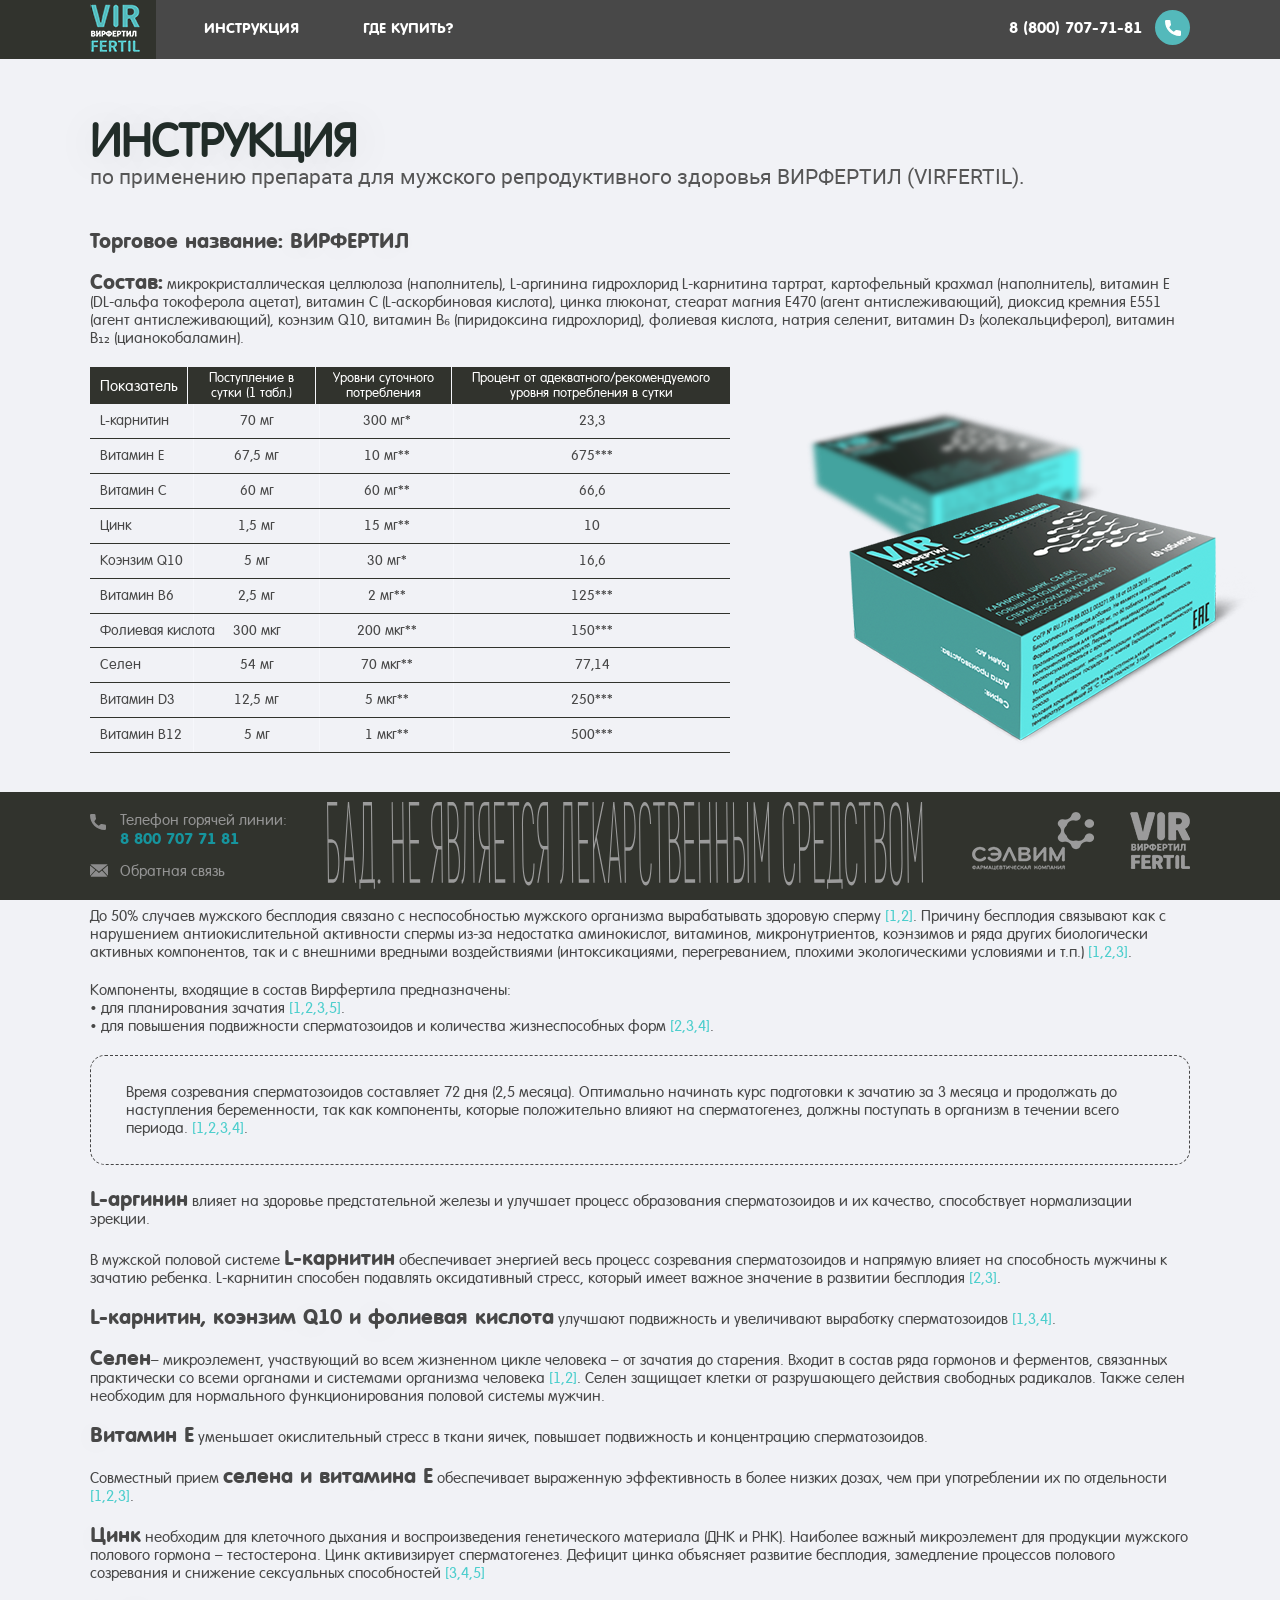
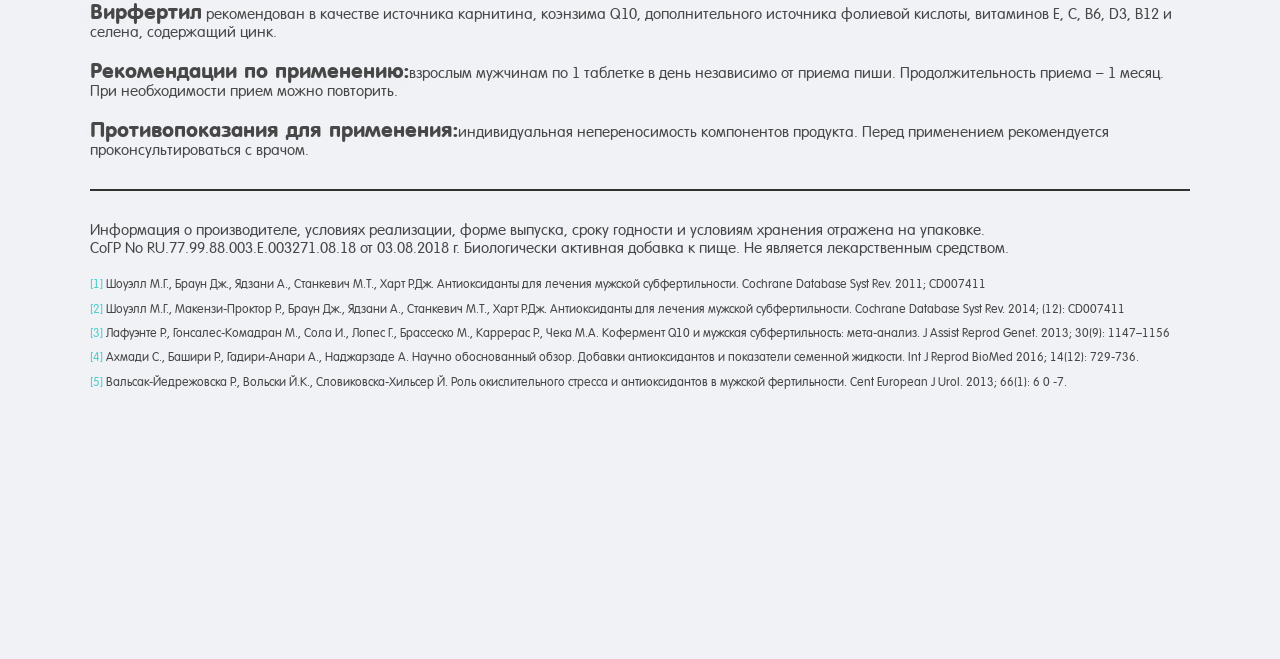
==== commit 15dcc0e6: "add instruction" ====
--- a/docs/instruction.html
+++ b/docs/instruction.html
@@ -54,506 +54,143 @@
             </div>
         </header>
         <div class="content">
-            <section class="head">
-                <div class="head-content">
+            <main class="main">
+                <div class="main-content">
+                    <h1 class="main__title">
+                        Инструкция
+                    </h1>
+                    <p class="main__title--text">
+                        по применению препарата для мужского репродуктивного здоровья ВИРФЕРТИЛ (VIRFERTIL).
+                    </p>
+                    <p class="main__text"><span class="main__subtitle">Торговое название: ВИРФЕРТИЛ</span></p>
+                    <p class="main__text"><span class="main__subtitle">Состав:</span> микрокристаллическая целлюлоза (наполнитель), L-аргинина гидрохлорид L-карнитина тартрат, картофельный крахмал (наполнитель),
+                        витамин Е (DL-альфа токоферола ацетат), витамин С (L-аскорбиновая  кислота), цинка глюконат, стеарат магния Е470 (агент антислеживающий),
+                        диоксид кремния Е551 (агент антислеживающий), коэнзим Q10, витамин В₆ (пиридоксина гидрохлорид), фолиевая кислота, натрия селенит,
+                        витамин D₃ (холекальциферол), витамин В₁₂ (цианокобаламин).</p>
+                    <div class="main-table">
+                        <div class="compose-table">
+                            <div class="compose-table-head">
+                                <div class="compose-table-head__name">Показатель</div>
+                                <div class="compose-table-head__provide">Поступление в сутки (1 табл.)</div>
+                                <div class="compose-table-head__lvl">Уровни суточного потребления</div>
+                                <div class="compose-table-head__percent">Процент от адекватного/рекомендуемого уровня потребления в сутки</div>
+                            </div>
+                            <div class="compose-table-row">
+                                <div class="compose-table__name">L-карнитин</div>
+                                <div class="compose-table__provide">70 мг</div>
+                                <div class="compose-table__lvl">300 мг*</div>
+                                <div class="compose-table__percent">23,3</div>
+                            </div>
+                            <div class="compose-table-row">
+                                <div class="compose-table__name">Витамин Е</div>
+                                <div class="compose-table__provide">67,5 мг</div>
+                                <div class="compose-table__lvl">10 мг**</div>
+                                <div class="compose-table__percent">675***</div>
+                            </div>
+                            <div class="compose-table-row">
+                                <div class="compose-table__name">Витамин С</div>
+                                <div class="compose-table__provide">60 мг</div>
+                                <div class="compose-table__lvl">60 мг**</div>
+                                <div class="compose-table__percent">66,6</div>
+                            </div>
+                            <div class="compose-table-row">
+                                <div class="compose-table__name">Цинк</div>
+                                <div class="compose-table__provide">1,5 мг</div>
+                                <div class="compose-table__lvl">15 мг**</div>
+                                <div class="compose-table__percent">10</div>
+                            </div>
+                            <div class="compose-table-row">
+                                <div class="compose-table__name">Коэнзим Q10</div>
+                                <div class="compose-table__provide">5 мг</div>
+                                <div class="compose-table__lvl">30 мг*</div>
+                                <div class="compose-table__percent">16,6</div>
+                            </div>
+                            <div class="compose-table-row">
+                                <div class="compose-table__name">Витамин В6</div>
+                                <div class="compose-table__provide">2,5 мг</div>
+                                <div class="compose-table__lvl">2 мг**</div>
+                                <div class="compose-table__percent">125***</div>
+                            </div>
+                            <div class="compose-table-row">
+                                <div class="compose-table__name">Фолиевая кислота</div>
+                                <div class="compose-table__provide">300 мкг</div>
+                                <div class="compose-table__lvl">200 мкг**</div>
+                                <div class="compose-table__percent">150***</div>
+                            </div>
+                            <div class="compose-table-row">
+                                <div class="compose-table__name">Селен</div>
+                                <div class="compose-table__provide">54 мг</div>
+                                <div class="compose-table__lvl">70 мкг**</div>
+                                <div class="compose-table__percent">77,14</div>
+                            </div>
+                            <div class="compose-table-row">
+                                <div class="compose-table__name">Витамин D3</div>
+                                <div class="compose-table__provide">12,5 мг</div>
+                                <div class="compose-table__lvl">5 мкг**</div>
+                                <div class="compose-table__percent">250***</div>
+                            </div>
+                            <div class="compose-table-row">
+                                <div class="compose-table__name">Витамин В12</div>
+                                <div class="compose-table__provide">5 мг</div>
+                                <div class="compose-table__lvl">1 мкг**</div>
+                                <div class="compose-table__percent">500***</div>
+                            </div>
+
+                        </div>
+                        <div class="compose__text" data-aos="fade-up">*  рекомендуемые уровни суточного потребления (РУСП) в соответствии с ТР ТС 022/2012</div>
+                        <div class="compose__text" data-aos="fade-up">**  адекватные уровни суточного потребления (АУСП) в соответствии с "Едиными санитарно-эпидемиологическими
+                            и гигиеническими требованиями к товарам, подлежащим санитарно-эпидемиологическому надзору (контролю)" </div>
+                        <div class="compose__text" data-aos="fade-up">***  не превышает верхний допустимый уровень потребления.</div>
+                        <div class="instruction__img"></div>
+                    </div>
+                    <p class="main__text">До 50% случаев мужского бесплодия связано с неспособностью мужского организма вырабатывать здоровую сперму <span class="mod-cyan">[<a class="main__link js-link" href="#ref-1">1</a>,<a class="main__link js-link" href="#ref-2">2</a>]</span>.
+                    Причину бесплодия связывают как с нарушением антиокислительной активности спермы из-за недостатка аминокислот, витаминов, микронутриентов,
+                    коэнзимов и  ряда других биологически активных компонентов, так и  с внешними вредными воздействиями (интоксикациями, перегреванием, плохими
+                    экологическими условиями и т.п.) <span class="mod-cyan">[<a class="main__link js-link" href="#ref-1">1</a>,<a class="main__link js-link" href="#ref-1-2">2</a>,<a class="main__link js-link" href="#ref-3">3</a>]</span>.</p>
+                    <p class="main__text">
+                    Компоненты, входящие в состав Вирфертила предназначены:</br>
+                    • для планирования зачатия <span class="mod-cyan">[<a class="main__link js-link" href="#ref-1">1</a>,<a class="main__link js-link" href="#ref-2">2</a>,<a class="main__link js-link" href="#ref-3">3</a>,<a class="main__link js-link" href="#ref-5">5</a>]</span>.</br>
+                    • для повышения подвижности сперматозоидов и количества жизнеспособных форм <span class="mod-cyan">[<a class="main__link js-link" href="#ref-2">2</a>,<a class="main__link js-link" href="#ref-3">3</a>,<a class="main__link js-link" href="#ref-4">4</a>]</span>.
+                    </p>
+                    <div class="main__information">
+                        Время созревания сперматозоидов составляет 72 дня (2,5 месяца).
+                        Оптимально начинать курс подготовки к зачатию за 3 месяца и продолжать до наступления беременности, так как компоненты, которые положительно
+                        влияют на сперматогенез, должны поступать в организм в течении всего периода. <span class="mod-cyan">[<a class="main__link js-link" href="#ref-1">1</a>,<a class="main__link js-link" href="#ref-2">2</a>,<a class="main__link js-link" href="#ref-3">3</a>,<a class="main__link js-link" href="#ref-4">4</a>]</span>.
                     
-                    <div class="head__title">
-                        Средство для зачатия
-                    </div>
-                    <div class="head__subtitle">
-                        при планировании отцовства
-                    </div>
-                    <div class="head__img-back">
-                        <div class="head__img-front">
-                            
-                        </div>
-                        
-                    </div>
-                    <div class="head-buttons">
-                        <a href="/" class="ui-button">
-                            <div class="ui-button-content">
-                                <svg class="icon-instruction" xmlns="http://www.w3.org/2000/svg" xmlns:xlink="http://www.w3.org/1999/xlink" viewBox="0 0 256 256">
-                                    <g class="b"><path d="M182.38,142.47a309.47,309.47,0,0,1-25.5-22c-8.13-8.13-15.37-16-21.66-23.5,9.81-30.32,14.11-46,14.11-54.29,0-35.41-12.79-42.67-32-42.67-14.59,0-32,7.58-32,43.69,0,15.91,8.72,35.24,26,57.7-4.22,12.9-9.19,27.79-14.78,44.57-2.68,8-5.6,15.51-8.68,22.4-2.51,1.12-5,2.25-7.31,3.43-8.48,4.24-16.53,8.05-24,11.6C22.5,199.51,0,210.18,0,231.24,0,246.53,16.62,256,32,256c19.83,0,49.78-26.49,71.66-71.12,22.7-8.95,50.93-15.59,73.22-19.75C194.73,178.86,214.45,192,224,192c26.45,0,32-15.29,32-28.12,0-25.21-28.81-25.21-42.67-25.21-4.3,0-15.84,1.27-31,3.8M32,234.67c-6.09,0-10.22-2.88-10.67-3.43,0-7.56,22.56-18.25,44.37-28.58l4.22-2c-16,23.23-31.87,34-37.92,34m74.67-191c0-22.36,6.94-22.36,10.66-22.36,7.55,0,10.67,0,10.67,21.34,0,4.5-3,15.75-8.49,33.31-8.37-12.9-12.84-24-12.84-32.29m8.17,114.64q1-2.78,1.94-5.62c4-11.88,7.52-22.54,10.7-32.15q6.64,7.32,14.31,15c2,2,7,6.5,13.57,12.14-13.15,2.86-27.14,6.41-40.52,10.65m119.83,5.56c0,4.79,0,6.78-9.9,6.84-2.9-.62-9.62-4.58-17.92-10.23,3-.33,5.23-.5,6.48-.5,15.76,0,20.23,1.54,21.34,3.89" transform="translate(0 0)"/></g>
-                                </svg>
-                                Инструкция
-                            </div>
-                        </a>
-                        <a href="#buy" class="ui-button js-link">
-                            <div class="ui-button-content">
-                                <svg class="icon-cart" xmlns="http://www.w3.org/2000/svg" xmlns:xlink="http://www.w3.org/1999/xlink" viewBox="0 0 507.05 512">
-                                    <g class="b"><path d="M494.93,97.15c-9.49-10.84-23-16.82-38.1-16.82H92.4l-3.67-27.5C84.78,23.21,64.16,0,41.78,0H15a15,15,0,0,0,0,30H41.78c4.81,0,15,10.18,17.22,26.8l42.93,322a60.68,60.68,0,0,0,20.54,37.42,62,62,0,0,0,28.79,14.32,55.17,55.17,0,1,0,97.57,1.09h78.6a55.17,55.17,0,1,0,98.14,0h39.3a15,15,0,0,0,0-30H162.28c-14.66,0-28.67-12.27-30.61-26.8l-3.14-23.54H424.7A62.25,62.25,0,0,0,485,298.5l21.52-161.37c2-14.94-2.14-29.14-11.63-40m-270,359.68a25.17,25.17,0,1,1-25.16-25.16,25.19,25.19,0,0,1,25.16,25.16m176.74,0a25.17,25.17,0,1,1-25.17-25.16,25.2,25.2,0,0,1,25.17,25.16m70.69-339.92a20.15,20.15,0,0,1,4.46,16.25l-9,67.67H365.74l6-90.5h85.06a20.21,20.21,0,0,1,15.53,6.58m-213,204.42-6-90.5h80.37l-6,90.5Zm-8-120.5-6-90.5H341.7l-6,90.5Zm-36.1-90.5,6,90.5H108.47L96.4,110.33ZM112.47,230.83H223.23l6,90.5H124.53Zm312.23,90.5h-67l6-90.5H463.8l-8.49,63.71c-1.94,14.52-16,26.79-30.61,26.79" transform="translate(0)"/></g>
-                                </svg>
-                                Купить
-                            </div>
-                        </a>
-                    </div>
-
+                    </div>
+                    <p class="main__text"><span class="main__subtitle">L-аргинин</span> влияет на здоровье предстательной железы и улучшает процесс образования сперматозоидов и их качество, способствует нормализации эрекции.</p>
+                    <p class="main__text">В мужской половой системе <span class="main__subtitle">L-карнитин</span> обеспечивает энергией весь процесс созревания сперматозоидов и напрямую влияет на способность мужчины к
+                        зачатию ребенка. L-карнитин способен подавлять оксидативный стресс, который имеет важное значение в развитии бесплодия <span class="mod-cyan">[<a class="main__link js-link" href="#ref-2">2</a>,<a class="main__link js-link" href="#ref-3">3</a>]</span>.</p>
+                    <p class="main__text"><span class="main__subtitle">L-карнитин, коэнзим Q10 и фолиевая кислота</span> улучшают подвижность и увеличивают выработку сперматозоидов <span class="mod-cyan">[<a class="main__link js-link" href="#ref-1">1</a>,<a class="main__link js-link" href="#ref-3">3</a>,<a class="main__link js-link" href="#ref-4">4</a>]</span>.</p>
+                    
+                    <p class="main__text"><span class="main__subtitle">Селен</span>– микроэлемент, участвующий во всем жизненном цикле человека – от зачатия до старения. Входит в состав ряда гормонов и ферментов, связанных
+                        практически со всеми органами и системами организма человека <span class="mod-cyan">[<a class="main__link js-link" href="#ref-1">1</a>,<a class="main__link js-link" href="#ref-2">2</a>]</span>. Селен защищает клетки от разрушающего действия свободных радикалов. Также селен
+                        необходим для нормального функционирования половой системы мужчин.</p>
+                    <p class="main__text"><span class="main__subtitle">Витамин Е</span> уменьшает окислительный стресс в ткани яичек, повышает подвижность и концентрацию сперматозоидов.</p>
+                    <p class="main__text">Совместный прием <span class="main__subtitle">селена и витамина Е</span> обеспечивает выраженную эффективность в более низких дозах, чем при употреблении их по отдельности
+                        <span class="mod-cyan">[<a class="main__link js-link" href="#ref-1">1</a>,<a class="main__link js-link" href="#ref-2">2</a>,<a class="main__link js-link" href="#ref-3">3</a>]</span>.</p>
+                    <p class="main__text"><span class="main__subtitle">Цинк</span> необходим для клеточного дыхания и воспроизведения генетического материала (ДНК и РНК). Наиболее важный микроэлемент для продукции мужского
+                        полового гормона – тестостерона. Цинк активизирует сперматогенез. Дефицит цинка объясняет развитие бесплодия, замедление процессов полового
+                        созревания и снижение сексуальных способностей <span class="mod-cyan">[<a class="main__link js-link" href="#ref-3">3</a>,<a class="main__link js-link" href="#ref-4">4</a>,<a class="main__link js-link" href="#ref-5">5</a>]</span></p>
+                    <p class="main__text"><span class="main__subtitle">Вирфертил</span> рекомендован в качестве источника карнитина, коэнзима Q10, дополнительного источника фолиевой кислоты, витаминов Е, С, В6, D3, В12 и
+                        селена, содержащий цинк.</p>
+                    <p class="main__text"><span class="main__subtitle">Рекомендации по применению:</span>взрослым мужчинам по 1 таблетке в день независимо от приема пиши. Продолжительность приема – 1 месяц.
+                        При необходимости прием можно повторить. </p>
+                    <p class="main__text"><span class="main__subtitle">Противопоказания для применения:</span>индивидуальная непереносимость компонентов продукта. Перед применением рекомендуется
+                        проконсультироваться с врачом.</p>
+                    <div class="main__line"></div>
+                    <p class="main__text">
+                        Информация о производителе, условиях реализации, форме выпуска, сроку годности и условиям хранения отражена на упаковке.
+                        <br/>
+                        СоГР No RU.77.99.88.003.E.003271.08.18 от 03.08.2018 г. Биологически активная добавка к пище. Не является лекарственным средством.
+                    </p>
+                    <p id="ref-1" class="main-list__item"><span class="mod-cyan">[1]</span> Шоуэлл М.Г., Браун Дж., Ядзани A., Станкевич M.T., Харт Р.Дж. Антиоксиданты для лечения мужской субфертильности. Cochrane Database Syst Rev. 2011; CD007411</p>
+                    <p id="ref-2" class="main-list__item"><span class="mod-cyan">[2]</span> Шоуэлл М.Г., Макензи-Проктор Р., Браун Дж., Ядзани A., Станкевич M.T., Харт Р.Дж. Антиоксиданты для лечения мужской субфертильности. Cochrane Database Syst Rev. 2014; (12): CD007411</p>
+                    <p id="ref-3" class="main-list__item"><span class="mod-cyan">[3]</span> Лафуэнте Р., Гонсалес-Комадран M., Сола И., Лопес Г., Брассеско M., Каррерас Р., Чека M.A. Кофермент Q10 и мужская субфертильность: мета-анализ. J Assist Reprod Genet. 2013; 30(9): 1147–1156</p>
+                    <p id="ref-4" class="main-list__item"><span class="mod-cyan">[4]</span> Ахмади С., Башири Р., Гадири-Анари A., Наджарзаде A. Научно обоснованный обзор. Добавки антиоксидантов и показатели семенной жидкости. Int J Reprod BioMed 2016; 14(12): 729-736.</p>
+                    <p id="ref-5" class="main-list__item"><span class="mod-cyan">[5]</span> Вальсак-Йедрежовска Р., Вольски Й.К., Словиковска-Хильсер Й. Роль окислительного стресса и антиоксидантов в мужской фертильности. Cent European J Urol. 2013; 66(1): 6 0 -7.</p>
                 </div>
-            </section>
-            <section class="compose">
-                <div class="compose-content" data-aos="fade-up">
-                    <div class="compose__title" data-aos="fade-up">
-                        <div class="compose__name" data-aos="fade-up">Вирфертил</div>
-                        <div class="compose__desc" data-aos="fade-up">
-                            - это комплекс антиоксидантов предназначенных
-                            для поддержания мужского репродуктивного здоровья.
-                        </div>
-                    </div>
-                    <div class="compose-table" data-aos="fade-up">
-                        <div class="compose-table-head">
-                            <div class="compose-table-head__name">Показатель</div>
-                            <div class="compose-table-head__provide">Поступление в сутки (1 табл.)</div>
-                            <div class="compose-table-head__lvl">Уровни суточного потребления</div>
-                            <div class="compose-table-head__percent">Процент от адекватного/рекомендуемого уровня потребления в сутки</div>
-                        </div>
-                        <div class="compose-table-row">
-                            <div class="compose-table__name">L-карнитин</div>
-                            <div class="compose-table__provide">70 мг</div>
-                            <div class="compose-table__lvl">300 мг*</div>
-                            <div class="compose-table__percent">23,3</div>
-                        </div>
-                        <div class="compose-table-row">
-                            <div class="compose-table__name">Витамин Е</div>
-                            <div class="compose-table__provide">67,5 мг</div>
-                            <div class="compose-table__lvl">10 мг**</div>
-                            <div class="compose-table__percent">675***</div>
-                        </div>
-                        <div class="compose-table-row">
-                            <div class="compose-table__name">Витамин С</div>
-                            <div class="compose-table__provide">60 мг</div>
-                            <div class="compose-table__lvl">60 мг**</div>
-                            <div class="compose-table__percent">66,6</div>
-                        </div>
-                        <div class="compose-table-row">
-                            <div class="compose-table__name">Цинк</div>
-                            <div class="compose-table__provide">1,5 мг</div>
-                            <div class="compose-table__lvl">15 мг**</div>
-                            <div class="compose-table__percent">10</div>
-                        </div>
-                        <div class="compose-table-row">
-                            <div class="compose-table__name">Коэнзим Q10</div>
-                            <div class="compose-table__provide">5 мг</div>
-                            <div class="compose-table__lvl">30 мг*</div>
-                            <div class="compose-table__percent">16,6</div>
-                        </div>
-                        <div class="compose-table-row">
-                            <div class="compose-table__name">Витамин В6</div>
-                            <div class="compose-table__provide">2,5 мг</div>
-                            <div class="compose-table__lvl">2 мг**</div>
-                            <div class="compose-table__percent">125***</div>
-                        </div>
-                        <div class="compose-table-row">
-                            <div class="compose-table__name">Фолиевая кислота</div>
-                            <div class="compose-table__provide">300 мкг</div>
-                            <div class="compose-table__lvl">200 мкг**</div>
-                            <div class="compose-table__percent">150***</div>
-                        </div>
-                        <div class="compose-table-row">
-                            <div class="compose-table__name">Селен</div>
-                            <div class="compose-table__provide">54 мг</div>
-                            <div class="compose-table__lvl">70 мкг**</div>
-                            <div class="compose-table__percent">77,14</div>
-                        </div>
-                        <div class="compose-table-row">
-                            <div class="compose-table__name">Витамин D3</div>
-                            <div class="compose-table__provide">12,5 мг</div>
-                            <div class="compose-table__lvl">5 мкг**</div>
-                            <div class="compose-table__percent">250***</div>
-                        </div>
-                        <div class="compose-table-row">
-                            <div class="compose-table__name">Витамин В12</div>
-                            <div class="compose-table__provide">5 мг</div>
-                            <div class="compose-table__lvl">1 мкг**</div>
-                            <div class="compose-table__percent">500***</div>
-                        </div>
-
-                    </div>
-                    <div class="compose__text" data-aos="fade-up">*  рекомендуемые уровни суточного потребления (РУСП) в соответствии с ТР ТС 022/2012</div>
-                    <div class="compose__text" data-aos="fade-up">**  адекватные уровни суточного потребления (АУСП) в соответствии с "Едиными санитарно-эпидемиологическими
-                        и гигиеническими требованиями к товарам, подлежащим санитарно-эпидемиологическому надзору (контролю)" </div>
-                    <div class="compose__text" data-aos="fade-up">***  не превышает верхний допустимый уровень потребления.</div>
-                    <div class="compose-button" data-aos="fade-up">
-                        <a href="#family" class="ui-button js-link">
-                            <div class="ui-button-content">
-                                <svg xmlns="http://www.w3.org/2000/svg" xmlns:xlink="http://www.w3.org/1999/xlink" viewBox="0 0 400.4 406.52">
-                                    <g class="b"><path d="M272.26,276.37l-142.16-142A74.16,74.16,0,0,0,25.22,239.25l142,142a74.22,74.22,0,1,0,105-104.88M36.5,227.89a58.15,58.15,0,0,1,82.24-82.24L184.26,211l-82.4,82.24ZM260.82,370a58.17,58.17,0,0,1-82.24,0l-65.36-65.36,82.24-82.32,65.36,65.36a58.23,58.23,0,0,1,0,82.32" transform="translate(0 0)"/><path class="c" d="M272.26,276.37l-142.16-142A74.16,74.16,0,0,0,25.22,239.25l142,142a74.22,74.22,0,1,0,105-104.88ZM36.5,227.89a58.15,58.15,0,0,1,82.24-82.24L184.26,211l-82.4,82.24ZM260.82,370a58.17,58.17,0,0,1-82.24,0l-65.36-65.36,82.24-82.32,65.36,65.36A58.23,58.23,0,0,1,260.82,370Z" transform="translate(0 0)"/><path d="M393.14,86.05a111.2,111.2,0,1,0-78.76,136.12l.44-.12a111.36,111.36,0,0,0,78.32-136M261.06,23.17A95,95,0,0,1,375.3,82.61L192.26,132a95.19,95.19,0,0,1,68.8-108.8m49.6,183.68v.32a95,95,0,0,1-114.24-59.76L379.46,98a95.2,95.2,0,0,1-68.8,108.88" transform="translate(0 0)"/><path class="c" d="M393.14,86.05a111.2,111.2,0,1,0-78.76,136.12l.44-.12A111.36,111.36,0,0,0,393.14,86.05ZM261.06,23.17A95,95,0,0,1,375.3,82.61L192.26,132A95.19,95.19,0,0,1,261.06,23.17Zm49.6,183.68v.32a95,95,0,0,1-114.24-59.76L379.46,98A95.2,95.2,0,0,1,310.66,206.85Z" transform="translate(0 0)"/></g>
-                                </svg>
-                                Подробнее о составе
-                            </div>
-                        </a>
-                    </div>
-                </div>
-                <div class="compose-virfertil" data-aos="fade-right">
-                </div>
-            </section>
-            <section class="heir">
-                <div class="heir-content" data-aos="fade-up">
-                    <div class="heir__title" data-aos="fade-up">Время подумать о наследнике</div>
-                    <div class="heir-row">
-                        <div class="heir-problem" data-aos="fade-up">
-                            <div class="heir__subtitle">Проблема</div>
-                            <div class="heir__text">
-                                До 50% случаев мужского бесплодия связано с неспособностью мужского
-                                организма вырабатывать здоровую сперму. 
-                            </div>
-                            <div class="heir__text">
-                                Причину бесплодия связывают:
-                            </div>
-                            <div class="heir-list">
-                                <div class="heir-list__item">
-                                    C нарушением антиокислительной активности спермы из-за недостатка
-                                    аминокислот, витаминов, микронутриентов, коэнзимов и ряда других
-                                    биологически активных компонентов.
-                                </div>
-                                <div class="heir-list__item">
-                                    С внешними вредными воздействиями (интоксикациями,
-                                    перегреванием, плохими экологическими условиями и т.п.)  
-                                </div>
-                            </div>
-                        </div>
-                        <div class="heir-solution" data-aos="fade-up">
-                            <div class="heir__subtitle">Решение</div>
-                            <div class="heir__text">
-                                Компоненты входящие в состав Вирфертила влияют на процесс
-                                образования, подвижности сперматозоидов. Оказывают выраженное
-                                антиоксидантное действие, способствуют увеличению выработки
-                                тестостерона и создают более благоприятные условия для успешного
-                                зачатия и начала развития беременности в целом.
-                            </div>
-                            <div class="heir-sperms" data-aos="fade-up">
-
-                            </div>
-                        
-                        </div>
-                    </div>
-                    <div class="heir-pluses" data-aos="fade-up">
-                        <div class="heir__subtitle" data-aos="fade-up">ВИРФЕРТИЛ</div>
-                        <div class="heir__text" data-aos="fade-up">
-                            – Новый комплексный препарат для мужского репродуктивного здоровья.
-                        </div>
-                        <div class="heir-pluses-list">
-                            <div class="heir-pluses-list__item" data-aos="fade-up">
-                                <div class="heir-pluses-img">
-                                    <svg class="icon-baby" xmlns="http://www.w3.org/2000/svg" xmlns:xlink="http://www.w3.org/1999/xlink" viewBox="0 0 304 400">
-                                        <g class="b"><path class="c" d="M152,0A152.16,152.16,0,0,0,0,152v96a152,152,0,0,0,304,0V152A152.16,152.16,0,0,0,152,0M16,152A136,136,0,1,1,152,288,152.08,152.08,0,0,0,45.29,332.05,135.22,135.22,0,0,1,16,248Zm272,96A135.93,135.93,0,0,1,55.85,344.09,136.06,136.06,0,0,1,152,304a152,152,0,0,0,136-84.53Z"/><path class="c" d="M152,256A104,104,0,1,0,48,152,104,104,0,0,0,152,256m0-192a88,88,0,1,1-88,88,88,88,0,0,1,88-88"/><path class="c" d="M152,224a53.88,53.88,0,0,0,53.82-53.82,8,8,0,0,0-8-8H106.18a8,8,0,0,0-8,8A53.88,53.88,0,0,0,152,224m37-45.82a37.83,37.83,0,0,1-73.94,0Z"/></g>
-                                    </svg>
-                                </div>
-                                <div class="heir-pluses-desc">
-                                    <div class="heir__text-bold">
-                                        Увеличивает вероятность зачатия
-                                    </div>
-                                    <div class="heir__text">
-                                        Благодаря высокому содержанию
-                                        витамина Д3 и витамина В12,
-                                        эффективно влияет на выработку
-                                        тестостерона
-                                    </div>
-                                </div>
-                            </div>
-                            <div class="heir-pluses-list__item" data-aos="fade-up">
-                                <div class="heir-pluses-img">
-                                    <svg class="icon-sperms" xmlns="http://www.w3.org/2000/svg" xmlns:xlink="http://www.w3.org/1999/xlink" viewBox="0 0 389.43 400">
-                                        <g class="b"><path class="c" d="M332.91,288a55.68,55.68,0,0,0-32.05,10.14,31.54,31.54,0,0,0-9.43-18.25,34,34,0,0,0-24.05-10.08,18.34,18.34,0,0,1-19.52-17.09,16.42,16.42,0,0,1,0-2.43A34,34,0,0,0,214,216.2h-.22a18.32,18.32,0,0,1-19.49-17,20.19,20.19,0,0,1,0-2.46,34.31,34.31,0,0,0-13.15-26.85,8,8,0,1,0-10.24,12.3,18.66,18.66,0,0,1,7.45,15.9,34,34,0,0,0,33.85,34.09h.24a18.33,18.33,0,0,1,19.49,17.06,19.7,19.7,0,0,1,0,2.43,34,34,0,0,0,34,34.12H266a18.68,18.68,0,0,1,14.09,5.45c6.64,6.64,4.47,11.79,6.4,21.44A56,56,0,1,0,332.92,288Zm0,96a40,40,0,1,1,40-40,40,40,0,0,1-40,40" transform="translate(0 0)"/><path class="c" d="M178.33,30.05a34,34,0,0,0,33.85,34.09h.24A18.33,18.33,0,0,1,231.91,81.2a19.7,19.7,0,0,1,0,2.43,34,34,0,0,0,34,34.12H266c20.38,1.74,18,14.47,20.51,26.89a56.31,56.31,0,1,0,14.32-14.5,33.9,33.9,0,0,0-33.48-28.33,18.34,18.34,0,0,1-19.52-17.09,16.42,16.42,0,0,1,0-2.43A34,34,0,0,0,214,48.2h-.22a18.32,18.32,0,0,1-19.49-17,20.19,20.19,0,0,1,0-2.46A34.31,34.31,0,0,0,181.12,1.85a8,8,0,0,0-10.24,12.3,18.66,18.66,0,0,1,7.45,15.9M332.91,136a40,40,0,1,1-40,40,40,40,0,0,1,40-40" transform="translate(0 0)"/><path class="c" d="M164.9,288a55.68,55.68,0,0,0-32,10.14,33.9,33.9,0,0,0-33.48-28.33,18.34,18.34,0,0,1-19.52-17.09,16.43,16.43,0,0,1,0-2.43A34,34,0,0,0,46,216.2h-.22a18.31,18.31,0,0,1-19.49-17,20.19,20.19,0,0,1,0-2.46,34.31,34.31,0,0,0-13.15-26.85,8,8,0,1,0-10.24,12.3,18.66,18.66,0,0,1,7.45,15.9,34,34,0,0,0,33.85,34.09h.24A18.31,18.31,0,0,1,63.9,249.2a16.43,16.43,0,0,1,0,2.43,34.06,34.06,0,0,0,34,34.12H98c20.39,1.74,18,14.47,20.52,26.89A56,56,0,1,0,164.94,288Zm0,96a40,40,0,1,1,40-40,40,40,0,0,1-40,40" transform="translate(0 0)"/></g>
-                                    </svg>
-                                </div>
-                                <div class="heir-pluses-desc">
-                                    <div class="heir__text-bold">
-                                        Повышает жизнеспособность сперматозоидов
-                                    </div>
-                                    <div class="heir__text">
-                                        Витамин E, селен и витамин С
-                                        оказывают защитное, антиоксидантное
-                                        действие на сперматозоиды, тем самым
-                                        повышая их жизнеспособность, что
-                                        позволяет устранить один из ведущих
-                                        факторов мужского бесплодия.
-                                    </div>
-                                </div>
-                            </div>
-                            <div class="heir-pluses-list__item" data-aos="fade-up">
-                                <div class="heir-pluses-img">
-                                    <svg class="icon-blister" xmlns="http://www.w3.org/2000/svg" xmlns:xlink="http://www.w3.org/1999/xlink" viewBox="0 0 386.33 512">
-                                        <g class="b"><path d="M100.33,30a70.34,70.34,0,1,0,70.34,70.33A70.41,70.41,0,0,0,100.33,30m0,15a55,55,0,0,1,33.44,11.29L56.29,133.77a55.29,55.29,0,0,1,44-88.77m0,110.67a55,55,0,0,1-33.44-11.29l77.49-77.49a55.3,55.3,0,0,1-44,88.78"/><path d="M100.33,185.67A70.33,70.33,0,1,0,170.67,256a70.41,70.41,0,0,0-70.34-70.33m0,15A55,55,0,0,1,133.77,212L56.29,289.44a55.29,55.29,0,0,1,44-88.77m0,110.66a55.09,55.09,0,0,1-33.44-11.28l77.49-77.49a55.29,55.29,0,0,1-44,88.77"/><path d="M100.33,341.33a70.34,70.34,0,1,0,70.34,70.34,70.42,70.42,0,0,0-70.34-70.34m0,15a55,55,0,0,1,33.44,11.29L56.29,445.11a55.3,55.3,0,0,1,44-88.78m0,110.67a55,55,0,0,1-33.44-11.29l77.49-77.48a55.29,55.29,0,0,1-44,88.77"/><path d="M286,30a70.34,70.34,0,1,0,70.33,70.33A70.41,70.41,0,0,0,286,30m0,15a55,55,0,0,1,33.44,11.29L242,133.77A55.3,55.3,0,0,1,286,45m0,110.67a55,55,0,0,1-33.44-11.29l77.49-77.49A55.31,55.31,0,0,1,286,155.67"/><path d="M286,185.67A70.33,70.33,0,1,0,356.33,256,70.41,70.41,0,0,0,286,185.67m0,15A55.07,55.07,0,0,1,319.44,212L242,289.44A55.3,55.3,0,0,1,286,200.67m0,110.66a55,55,0,0,1-33.44-11.28l77.49-77.49A55.3,55.3,0,0,1,286,311.33"/><path d="M286,341.33a70.34,70.34,0,1,0,70.33,70.34A70.42,70.42,0,0,0,286,341.33m0,15a55,55,0,0,1,33.44,11.29L242,445.11A55.31,55.31,0,0,1,286,356.33M286,467a55,55,0,0,1-33.44-11.29l77.49-77.48A55.3,55.3,0,0,1,286,467"/><path d="M333.83,0H238.17a52.51,52.51,0,0,0-45,25.49A52.53,52.53,0,0,0,148.17,0H52.5A52.56,52.56,0,0,0,0,52.5v407A52.56,52.56,0,0,0,52.5,512h95.67a52.53,52.53,0,0,0,45-25.49,52.51,52.51,0,0,0,45,25.49h95.66a52.56,52.56,0,0,0,52.5-52.5V52.5A52.56,52.56,0,0,0,333.83,0m37.5,459.5a37.54,37.54,0,0,1-37.5,37.5H238.17a37.54,37.54,0,0,1-37.5-37.5V271a7.5,7.5,0,0,0-15,0V459.5a37.54,37.54,0,0,1-37.5,37.5H52.5A37.54,37.54,0,0,1,15,459.5V52.5A37.54,37.54,0,0,1,52.5,15h95.67a37.54,37.54,0,0,1,37.5,37.5V241a7.5,7.5,0,0,0,15,0V52.5A37.54,37.54,0,0,1,238.17,15h95.66a37.54,37.54,0,0,1,37.5,37.5Z"/></g>
-                                    </svg>
-                                </div>
-                                <div class="heir-pluses-desc">
-                                    <div class="heir__text-bold">
-                                        Большая упаковка
-                                    </div>
-                                    <div class="heir__text">
-                                        Одной упаковки Вирфертила хватает
-                                        на 2 месяца, что выгодно отличает
-                                        его от других продуктов.
-                                    </div>
-                                </div>
-                            </div>
-
-                        </div>
-                    </div>
-                </div>
-            </section>
-            <section id="family" class="family">
-                <div class="family-content">
-                    <div class="family__title" data-aos="fade-up">Время подумать о семье </div>
-                    <div class="family__text" data-aos="fade-up">ВИРФЕРТИЛ позволяет комплексно решать вопросы успешного зачатия, </br>благоприятного начала беременности. </div>
-                    <div class="family__title" data-aos="fade-up">Компоненты входящие в состав: </div>
-                    <div class="family-components" data-aos="fade-up">
-                        <div class="family-components-item mod-carnitin" data-aos="fade-up">
-                            <span class="mod-component">L- карнитин</span> 
-                            <span class="mod-text"> - повышают подвижность сперматозоидов</span>
-                            <div class="family-components-item-circle">
-                                <div class="family-components-item-circle-inside">
-                                
-                                </div>
-                            </div>
-                        </div>
-                        <div class="family-components-item mod-cink" data-aos="fade-up">
-                            <span class="mod-component">Цинк </span> 
-                            <span class="mod-text"> - необходим для воспроизведения генетического материала (ДНК и РНК)</span>
-                            <div class="family-components-item-circle">
-                                <div class="family-components-item-circle-inside">
-                                
-                                </div>
-                            </div>
-                        </div>
-                        <div class="family-components-item mod-d3" data-aos="fade-up">
-                            <span class="mod-component">Витамины D3 и B12</span> 
-                            <span class="mod-text">  - повышают выработку тестостерона</span>
-                            <div class="family-components-item-circle">
-                                <div class="family-components-item-circle-inside">
-                                
-                                </div>
-                            </div>
-                        </div>
-                        <div class="family-components-item mod-arginin" data-aos="fade-up">
-                            <span class="mod-component">L- аргинин</span> 
-                            <span class="mod-text"> - улучшает процесс образования сперматозоидов</span>
-                            <div class="family-components-item-circle">
-                                <div class="family-components-item-circle-inside">
-                                
-                                </div>
-                            </div>
-                        </div>
-                        <div class="family-components-item mod-selen" data-aos="fade-up">
-                            <span class="mod-component">Селен и Витамин Е</span> 
-                            <span class="mod-text"> - уменьшают окислительный стресс в тканях яичек, повышают концентрацию</span>
-                            <div class="family-components-item-circle">
-                                <div class="family-components-item-circle-inside">
-                                
-                                </div>
-                            </div>
-                        </div>
-
-                    </div>
-                </div>
-                <div class="family-man-mobile">
-                    
-                </div>
-            </section>
-            <section class="important">
-                <div class="important-content">
-                    <div class="important__title" data-aos="fade-up">Это важно знать</div>
-                    <div class="important__text" data-aos="fade-up">
-                        <p>Время созревания сперматозоидов составляет 72 дня (2,5 месяца).
-                            Компоненты, которые положительно влияют на сперматогенез,
-                            должны поступать в организм в течении всего периода.</p>
-                        <p>Оптимально начинать курс за 3 месяца до предполагаемого
-                        зачатия, продолжать – до наступления беременности.<span class="mod-cyan">*</span></p>
-                    
-                    </div>
-                    <div class="important__title" data-aos="fade-up">Рекомендации по приему</div>
-                    <div class="important__text" data-aos="fade-up">
-                        <p>
-                            <span class="mod-cyan">Противопоказания для применения: </span> 
-                            индивидуальная непереносимость компонентов продукта.
-                        </p>
-                    </div>
-                    <div class="important-tablet" data-aos="fade-up">
-                        <div class="important-tablet-item mod-day" data-aos="fade-up">
-                            <div class="important-tablet-item__number">
-                                1
-                            </div>
-                            <div class="important-tablet-item-desc">
-                                <div class="important-tablet-item-desc__title">
-                                    таблетка в день<span class="mod-cyan">* </span>
-                                </div>
-                                <div class="important-tablet-item-desc__text">
-                                    Независимо от приема пищи
-                                </div>
-                                
-                            </div>
-                            <div class="important-tablet-item-decor">
-                                <svg 
-                                    xmlns="http://www.w3.org/2000/svg"
-                                    xmlns:xlink="http://www.w3.org/1999/xlink"
-                                    width="105.5px" height="69.5px">
-                                    <path fill-rule="evenodd"  fill="rgb(255, 255, 255)"
-                                    d="M62.500,0.999 L62.500,-0.000 L105.500,-0.000 L105.500,0.999 L62.500,0.999 ZM20.876,49.329 L20.124,48.671 L62.124,0.670 L62.876,1.329 L20.876,49.329 Z"/>
-                                    <path fill-rule="evenodd"  stroke-width="1px" stroke="rgb(255, 255, 255)" fill-opacity="0" fill="rgb(255, 255, 255)"
-                                    d="M13.500,46.000 C19.023,46.000 23.500,50.477 23.500,56.000 C23.500,61.523 19.023,66.000 13.500,66.000 C7.977,66.000 3.500,61.523 3.500,56.000 C3.500,50.477 7.977,46.000 13.500,46.000 Z"/>
-                                    <path fill-rule="evenodd"  fill="rgb(255, 255, 255)"
-                                    d="M13.219,50.906 C16.187,50.906 18.594,53.312 18.594,56.281 C18.594,59.250 16.187,61.656 13.219,61.656 C10.250,61.656 7.844,59.250 7.844,56.281 C7.844,53.312 10.250,50.906 13.219,50.906 Z"/>
-                                </svg>
-                            </div>
-                        </div>
-                        <div class="important-tablet-item mod-month" data-aos="fade-up">
-                            <div class="important-tablet-item__number">
-                                1
-                            </div>
-                            <div class="important-tablet-item-desc">
-                                <div class="important-tablet-item-desc__title">
-                                    месяц
-                                </div>
-                                <div class="important-tablet-item-desc__text">
-                                    При необходимости прием можно повторить
-                                </div>
-                                
-                            </div>
-                            <div class="important-tablet-item-decor">
-                                <svg 
-                                    xmlns="http://www.w3.org/2000/svg"
-                                    xmlns:xlink="http://www.w3.org/1999/xlink"
-                                    width="84.5px" height="120.5px">
-                                    <path fill-rule="evenodd"  fill="rgb(255, 255, 255)"
-                                    d="M1.470,77.735 L0.811,76.983 L62.811,19.983 L63.470,20.735 L1.470,77.735 ZM1.141,120.359 L0.140,120.359 L0.140,77.359 L1.141,77.359 L1.141,120.359 Z"/>
-                                    <path fill-rule="evenodd"  stroke-width="1px" stroke="rgb(255, 255, 255)" fill-opacity="0" fill="rgb(255, 255, 255)"
-                                    d="M71.000,3.500 C76.523,3.500 81.000,7.977 81.000,13.500 C81.000,19.023 76.523,23.500 71.000,23.500 C65.477,23.500 61.000,19.023 61.000,13.500 C61.000,7.977 65.477,3.500 71.000,3.500 Z"/>
-                                    <path fill-rule="evenodd"  fill="rgb(255, 255, 255)"
-                                    d="M70.719,8.406 C73.687,8.406 76.094,10.812 76.094,13.781 C76.094,16.750 73.687,19.156 70.719,19.156 C67.750,19.156 65.344,16.750 65.344,13.781 C65.344,10.812 67.750,8.406 70.719,8.406 Z"/>
-                                </svg>
-                            </div>
-                        </div>
-                        <div class="important-tablet-item mod-attention" data-aos="fade-up">
-                            <div class="important-tablet-item__number">
-                                *
-                            </div>
-                            <div class="important-tablet-item-desc">
-                                <div class="important-tablet-item-desc__text">
-                                    Перед применение необходимо проконсультироваться с врачом.
-                                </div>
-                            </div>
-                        </div>
-
-                    </div>
-                </div>
-            </section>
-            <section id="buy" class="buy">
-                <div class="buy-content" data-aos="fade-up">
-                    <div class="buy__title" data-aos="fade-up">Где купить?</div>
-                    <div class="buy__text" data-aos="fade-up">Наш продукт представлен во всех крупных интернет-аптеках:</div>
-                    <div class="buy-slider js-buy-slider" data-aos="fade-up">
-                        <div class="buy-slider-item">
-                            <a href="/">
-                                <div class="buy-slider-item__img">
-                                    <img src="assets/img/slider-logo-1.png" alt="apteka.ru">
-                                </div>
-                                <div class="buy-slider-item__site">
-                                    apteka.ru 
-                                </div>
-                                <div class="buy-slider-item__price">
-                                    1569.27 руб
-                                </div>
-
-                            </a>
-                            <a href="/" class="ui-button">
-                                <div class="ui-button-content">
-                                    <svg class="icon-cart" xmlns="http://www.w3.org/2000/svg" xmlns:xlink="http://www.w3.org/1999/xlink" viewBox="0 0 507.05 512">
-                                        <g class="b"><path d="M494.93,97.15c-9.49-10.84-23-16.82-38.1-16.82H92.4l-3.67-27.5C84.78,23.21,64.16,0,41.78,0H15a15,15,0,0,0,0,30H41.78c4.81,0,15,10.18,17.22,26.8l42.93,322a60.68,60.68,0,0,0,20.54,37.42,62,62,0,0,0,28.79,14.32,55.17,55.17,0,1,0,97.57,1.09h78.6a55.17,55.17,0,1,0,98.14,0h39.3a15,15,0,0,0,0-30H162.28c-14.66,0-28.67-12.27-30.61-26.8l-3.14-23.54H424.7A62.25,62.25,0,0,0,485,298.5l21.52-161.37c2-14.94-2.14-29.14-11.63-40m-270,359.68a25.17,25.17,0,1,1-25.16-25.16,25.19,25.19,0,0,1,25.16,25.16m176.74,0a25.17,25.17,0,1,1-25.17-25.16,25.2,25.2,0,0,1,25.17,25.16m70.69-339.92a20.15,20.15,0,0,1,4.46,16.25l-9,67.67H365.74l6-90.5h85.06a20.21,20.21,0,0,1,15.53,6.58m-213,204.42-6-90.5h80.37l-6,90.5Zm-8-120.5-6-90.5H341.7l-6,90.5Zm-36.1-90.5,6,90.5H108.47L96.4,110.33ZM112.47,230.83H223.23l6,90.5H124.53Zm312.23,90.5h-67l6-90.5H463.8l-8.49,63.71c-1.94,14.52-16,26.79-30.61,26.79" transform="translate(0)"/></g>
-                                    </svg>
-                                    Купить
-                                </div>
-                            </a>
-                        </div>
-                        <div class="buy-slider-item">
-                            <a href="/">
-                                <div class="buy-slider-item__img">
-                                    <img src="assets/img/slider-logo-2.png" alt="apteka.ru">
-                                </div>
-                                <div class="buy-slider-item__site">
-                                    zdravcity.ru
-                                </div>
-                                <div class="buy-slider-item__price">
-                                    1495.00 руб
-                                </div>
-                            </a>
-                            <a href="/" class="ui-button">
-                                <div class="ui-button-content">
-                                    <svg class="icon-cart" xmlns="http://www.w3.org/2000/svg" xmlns:xlink="http://www.w3.org/1999/xlink" viewBox="0 0 507.05 512">
-                                        <g class="b"><path d="M494.93,97.15c-9.49-10.84-23-16.82-38.1-16.82H92.4l-3.67-27.5C84.78,23.21,64.16,0,41.78,0H15a15,15,0,0,0,0,30H41.78c4.81,0,15,10.18,17.22,26.8l42.93,322a60.68,60.68,0,0,0,20.54,37.42,62,62,0,0,0,28.79,14.32,55.17,55.17,0,1,0,97.57,1.09h78.6a55.17,55.17,0,1,0,98.14,0h39.3a15,15,0,0,0,0-30H162.28c-14.66,0-28.67-12.27-30.61-26.8l-3.14-23.54H424.7A62.25,62.25,0,0,0,485,298.5l21.52-161.37c2-14.94-2.14-29.14-11.63-40m-270,359.68a25.17,25.17,0,1,1-25.16-25.16,25.19,25.19,0,0,1,25.16,25.16m176.74,0a25.17,25.17,0,1,1-25.17-25.16,25.2,25.2,0,0,1,25.17,25.16m70.69-339.92a20.15,20.15,0,0,1,4.46,16.25l-9,67.67H365.74l6-90.5h85.06a20.21,20.21,0,0,1,15.53,6.58m-213,204.42-6-90.5h80.37l-6,90.5Zm-8-120.5-6-90.5H341.7l-6,90.5Zm-36.1-90.5,6,90.5H108.47L96.4,110.33ZM112.47,230.83H223.23l6,90.5H124.53Zm312.23,90.5h-67l6-90.5H463.8l-8.49,63.71c-1.94,14.52-16,26.79-30.61,26.79" transform="translate(0)"/></g>
-                                    </svg>
-                                    Купить
-                                </div>
-                            </a>
-                        </div>
-                        <div class="buy-slider-item">
-                            <a href="/">
-                                <div class="buy-slider-item__img">
-                                    <img src="assets/img/slider-logo-3.png" alt="apteka.ru">
-                                </div>
-                                <div class="buy-slider-item__site">
-                                    asna.ru  
-                                </div>
-                                <div class="buy-slider-item__price">
-                                    1299.59 руб
-                                </div>
-
-                            </a>
-                            <a href="/" class="ui-button">
-                                <div class="ui-button-content">
-                                    <svg class="icon-cart" xmlns="http://www.w3.org/2000/svg" xmlns:xlink="http://www.w3.org/1999/xlink" viewBox="0 0 507.05 512">
-                                        <g class="b"><path d="M494.93,97.15c-9.49-10.84-23-16.82-38.1-16.82H92.4l-3.67-27.5C84.78,23.21,64.16,0,41.78,0H15a15,15,0,0,0,0,30H41.78c4.81,0,15,10.18,17.22,26.8l42.93,322a60.68,60.68,0,0,0,20.54,37.42,62,62,0,0,0,28.79,14.32,55.17,55.17,0,1,0,97.57,1.09h78.6a55.17,55.17,0,1,0,98.14,0h39.3a15,15,0,0,0,0-30H162.28c-14.66,0-28.67-12.27-30.61-26.8l-3.14-23.54H424.7A62.25,62.25,0,0,0,485,298.5l21.52-161.37c2-14.94-2.14-29.14-11.63-40m-270,359.68a25.17,25.17,0,1,1-25.16-25.16,25.19,25.19,0,0,1,25.16,25.16m176.74,0a25.17,25.17,0,1,1-25.17-25.16,25.2,25.2,0,0,1,25.17,25.16m70.69-339.92a20.15,20.15,0,0,1,4.46,16.25l-9,67.67H365.74l6-90.5h85.06a20.21,20.21,0,0,1,15.53,6.58m-213,204.42-6-90.5h80.37l-6,90.5Zm-8-120.5-6-90.5H341.7l-6,90.5Zm-36.1-90.5,6,90.5H108.47L96.4,110.33ZM112.47,230.83H223.23l6,90.5H124.53Zm312.23,90.5h-67l6-90.5H463.8l-8.49,63.71c-1.94,14.52-16,26.79-30.61,26.79" transform="translate(0)"/></g>
-                                    </svg>
-                                    Купить
-                                </div>
-                            </a>
-                        </div>
-                        <div class="buy-slider-item">
-                            <a href="/">
-                                <div class="buy-slider-item__img">
-                                    <img src="assets/img/slider-logo-1.png" alt="apteka.ru">
-                                </div>
-                                <div class="buy-slider-item__site">
-                                    apteka.ru 
-                                </div>
-                                <div class="buy-slider-item__price">
-                                    1569.27 руб
-                                </div>
-
-                            </a>
-                            <a href="/" class="ui-button">
-                                <div class="ui-button-content">
-                                    <svg class="icon-cart" xmlns="http://www.w3.org/2000/svg" xmlns:xlink="http://www.w3.org/1999/xlink" viewBox="0 0 507.05 512">
-                                        <g class="b"><path d="M494.93,97.15c-9.49-10.84-23-16.82-38.1-16.82H92.4l-3.67-27.5C84.78,23.21,64.16,0,41.78,0H15a15,15,0,0,0,0,30H41.78c4.81,0,15,10.18,17.22,26.8l42.93,322a60.68,60.68,0,0,0,20.54,37.42,62,62,0,0,0,28.79,14.32,55.17,55.17,0,1,0,97.57,1.09h78.6a55.17,55.17,0,1,0,98.14,0h39.3a15,15,0,0,0,0-30H162.28c-14.66,0-28.67-12.27-30.61-26.8l-3.14-23.54H424.7A62.25,62.25,0,0,0,485,298.5l21.52-161.37c2-14.94-2.14-29.14-11.63-40m-270,359.68a25.17,25.17,0,1,1-25.16-25.16,25.19,25.19,0,0,1,25.16,25.16m176.74,0a25.17,25.17,0,1,1-25.17-25.16,25.2,25.2,0,0,1,25.17,25.16m70.69-339.92a20.15,20.15,0,0,1,4.46,16.25l-9,67.67H365.74l6-90.5h85.06a20.21,20.21,0,0,1,15.53,6.58m-213,204.42-6-90.5h80.37l-6,90.5Zm-8-120.5-6-90.5H341.7l-6,90.5Zm-36.1-90.5,6,90.5H108.47L96.4,110.33ZM112.47,230.83H223.23l6,90.5H124.53Zm312.23,90.5h-67l6-90.5H463.8l-8.49,63.71c-1.94,14.52-16,26.79-30.61,26.79" transform="translate(0)"/></g>
-                                    </svg>
-                                    Купить
-                                </div>
-                            </a>
-                        </div>
-                        <div class="buy-slider-item">
-                            <a href="/">
-                                <div class="buy-slider-item__img">
-                                    <img src="assets/img/slider-logo-3.png" alt="apteka.ru">
-                                </div>
-                                <div class="buy-slider-item__site">
-                                    asna.ru  
-                                </div>
-                                <div class="buy-slider-item__price">
-                                    1299.59 руб
-                                </div>
-
-                            </a>
-                            <a href="/" class="ui-button">
-                                <div class="ui-button-content">
-                                    <svg class="icon-cart" xmlns="http://www.w3.org/2000/svg" xmlns:xlink="http://www.w3.org/1999/xlink" viewBox="0 0 507.05 512">
-                                        <g class="b"><path d="M494.93,97.15c-9.49-10.84-23-16.82-38.1-16.82H92.4l-3.67-27.5C84.78,23.21,64.16,0,41.78,0H15a15,15,0,0,0,0,30H41.78c4.81,0,15,10.18,17.22,26.8l42.93,322a60.68,60.68,0,0,0,20.54,37.42,62,62,0,0,0,28.79,14.32,55.17,55.17,0,1,0,97.57,1.09h78.6a55.17,55.17,0,1,0,98.14,0h39.3a15,15,0,0,0,0-30H162.28c-14.66,0-28.67-12.27-30.61-26.8l-3.14-23.54H424.7A62.25,62.25,0,0,0,485,298.5l21.52-161.37c2-14.94-2.14-29.14-11.63-40m-270,359.68a25.17,25.17,0,1,1-25.16-25.16,25.19,25.19,0,0,1,25.16,25.16m176.74,0a25.17,25.17,0,1,1-25.17-25.16,25.2,25.2,0,0,1,25.17,25.16m70.69-339.92a20.15,20.15,0,0,1,4.46,16.25l-9,67.67H365.74l6-90.5h85.06a20.21,20.21,0,0,1,15.53,6.58m-213,204.42-6-90.5h80.37l-6,90.5Zm-8-120.5-6-90.5H341.7l-6,90.5Zm-36.1-90.5,6,90.5H108.47L96.4,110.33ZM112.47,230.83H223.23l6,90.5H124.53Zm312.23,90.5h-67l6-90.5H463.8l-8.49,63.71c-1.94,14.52-16,26.79-30.61,26.79" transform="translate(0)"/></g>
-                                    </svg>
-                                    Купить
-                                </div>
-                            </a>
-                        </div>
-                    </div>
-                </div>
-            </section>
+            </main>
         </div>
         <footer class="footer">
             <div class="footer-top">
@@ -651,7 +288,7 @@
                 </div>
             </div>
         </footer>
-        <div class="cd-top is-visible">
+        <div class="cd-top">
             <svg xmlns="http://www.w3.org/2000/svg" xmlns:xlink="http://www.w3.org/1999/xlink" viewBox="0 0 238.92 443.52">
                 <g class="b"><path d="M41.19,221.86,233.93,29.13A17.06,17.06,0,0,0,209.8,5L5,209.8a17.05,17.05,0,0,0,0,24.13l204.8,204.8a17.07,17.07,0,0,0,24.13-24.13Z" transform="translate(0 0)"/></g>
             </svg>
--- a/docs/styles/index.css
+++ b/docs/styles/index.css
@@ -1537,3 +1537,105 @@
     opacity: 0.5; }
     .cd-top.is-visible:hover {
       opacity: 1; }
+
+.main {
+  position: relative;
+  background: #f1f2f6;
+  z-index: 1; }
+  @media screen and (max-width: 1140px) {
+    .main {
+      height: auto; } }
+  .main-content {
+    position: relative;
+    max-width: 1200px;
+    padding: 60px 50px 260px;
+    width: 100%;
+    display: flex;
+    flex-direction: column;
+    margin: 0 auto; }
+    @media screen and (max-width: 1140px) {
+      .main-content {
+        padding: 30px 16px; } }
+  .main__title {
+    font-size: 45px;
+    font-family: "FuturaRound";
+    color: #212c28;
+    line-height: 1;
+    font-weight: bold;
+    text-transform: uppercase;
+    text-shadow: 0px 3px 43px rgba(0, 0, 0, 0.11);
+    margin-bottom: 0; }
+    @media screen and (max-width: 1140px) {
+      .main__title {
+        font-size: 30px; } }
+    .main__title--text {
+      font-size: 21px;
+      font-family: "Roboto";
+      color: #565656;
+      line-height: 1.286;
+      text-shadow: 0px 3px 43px rgba(0, 0, 0, 0.11);
+      margin-bottom: 40px; }
+      @media screen and (max-width: 1140px) {
+        .main__title--text {
+          font-size: 18px;
+          margin-bottom: 20px; } }
+  .main__subtitle {
+    font-size: 20px;
+    font-family: "FuturaRoundBold";
+    color: #474747;
+    line-height: 1;
+    text-shadow: 0px 3px 43px rgba(0, 0, 0, 0.11); }
+  .main__text {
+    font-size: 15px;
+    font-family: "FuturaRound";
+    color: #474747;
+    line-height: 1.2;
+    text-shadow: 0px 3px 43px rgba(0, 0, 0, 0.11);
+    margin-bottom: 20px; }
+  .main__link {
+    color: #4dcecd; }
+  .main-table {
+    position: relative;
+    margin-bottom: 36px; }
+    @media screen and (max-width: 1140px) {
+      .main-table {
+        margin-bottom: 20px; } }
+  .main .instruction__img {
+    position: absolute;
+    top: 42px;
+    right: -68px;
+    background: url(../assets/img/item-instruction.png) 50% 50% no-repeat;
+    background-size: cover;
+    width: 452px;
+    height: 336px; }
+    @media screen and (max-width: 1140px) {
+      .main .instruction__img {
+        display: none; } }
+  .main__information {
+    font-size: 15px;
+    font-family: "FuturaRound";
+    color: #474747;
+    line-height: 1.2;
+    text-shadow: 0px 3px 43px rgba(0, 0, 0, 0.11);
+    padding: 27px 35px;
+    border: 1px dashed #454545;
+    border-radius: 15px;
+    margin-bottom: 24px; }
+    @media screen and (max-width: 1140px) {
+      .main__information {
+        padding: 16px 22px;
+        margin-bottom: 20px;
+        border-radius: 8px; } }
+  .main__line {
+    height: 2px;
+    background: #31332d;
+    margin: 10px 0 30px; }
+  .main-list__item {
+    font-size: 12px;
+    font-family: "FuturaRound";
+    color: #474747;
+    line-height: 1.2;
+    text-shadow: 0px 3px 43px rgba(0, 0, 0, 0.11);
+    margin-bottom: 10px; }
+  .main .mod-cyan {
+    color: #4dcecd; }
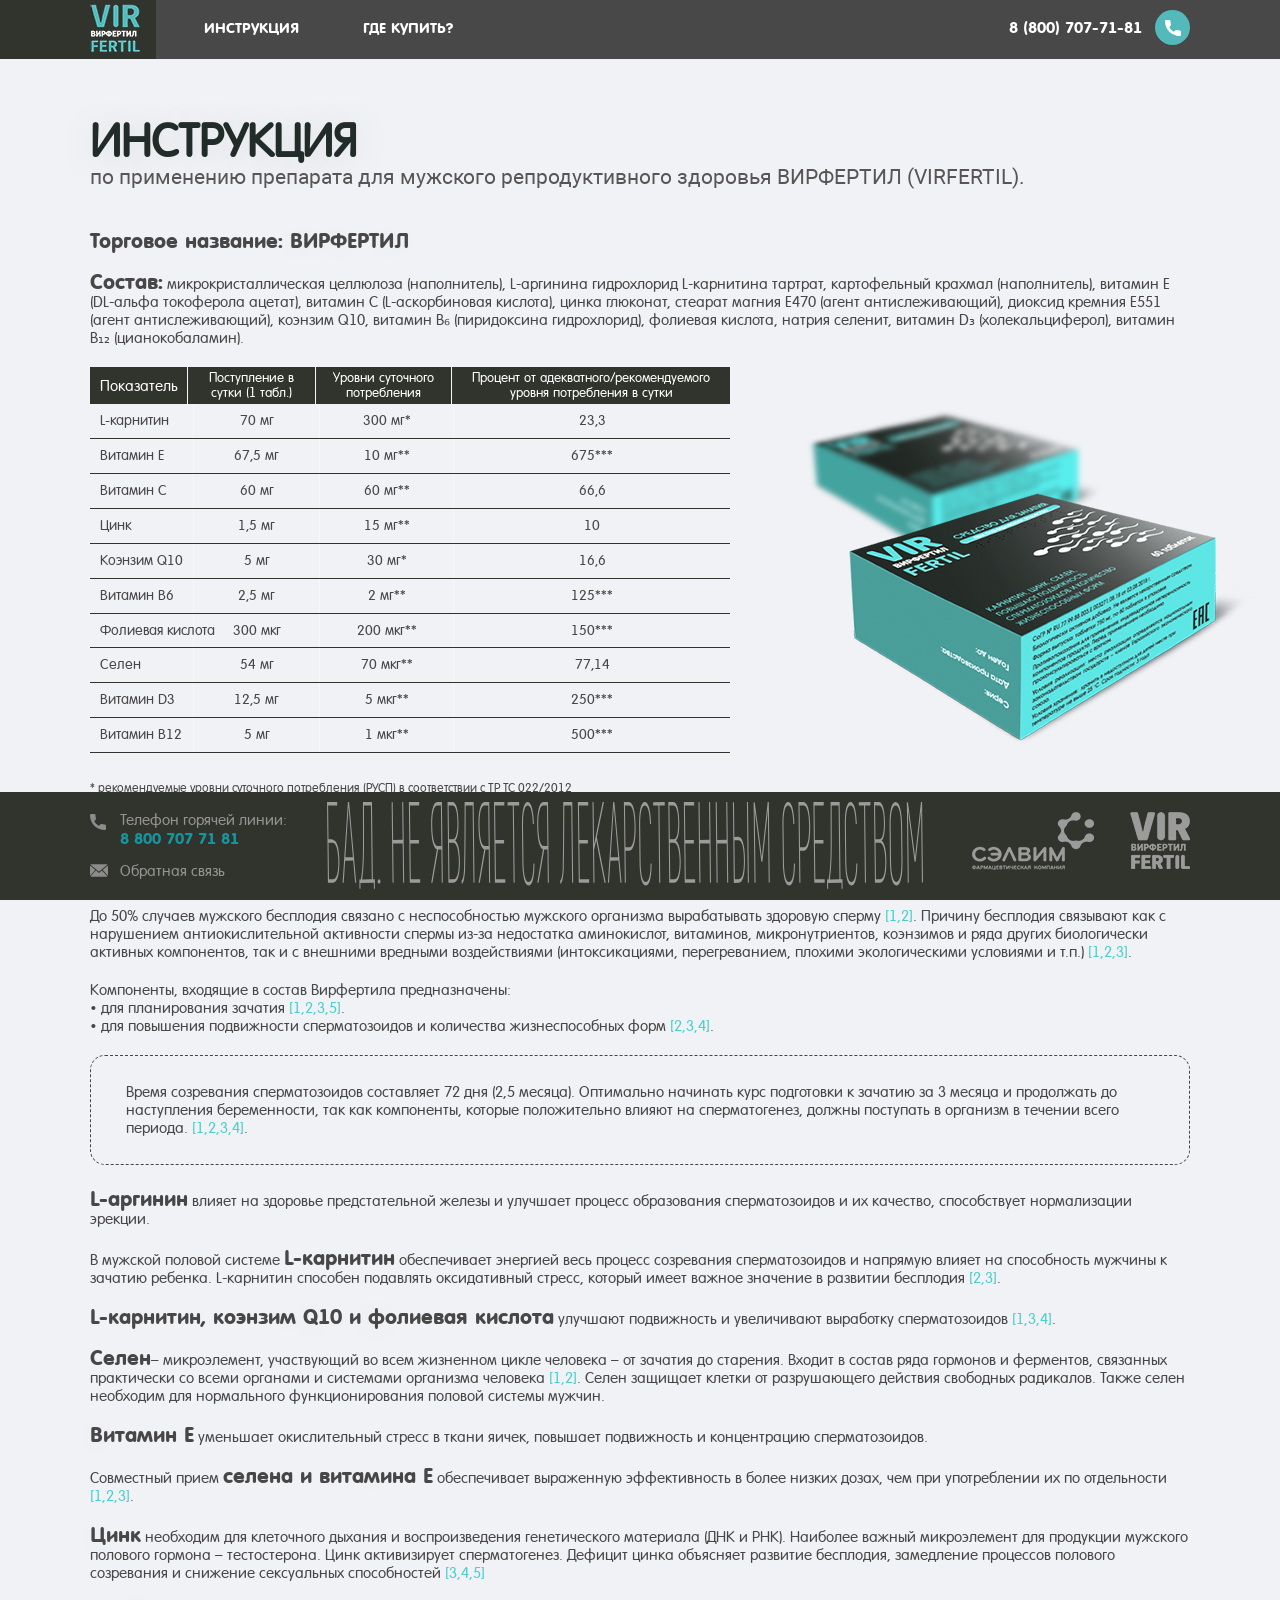
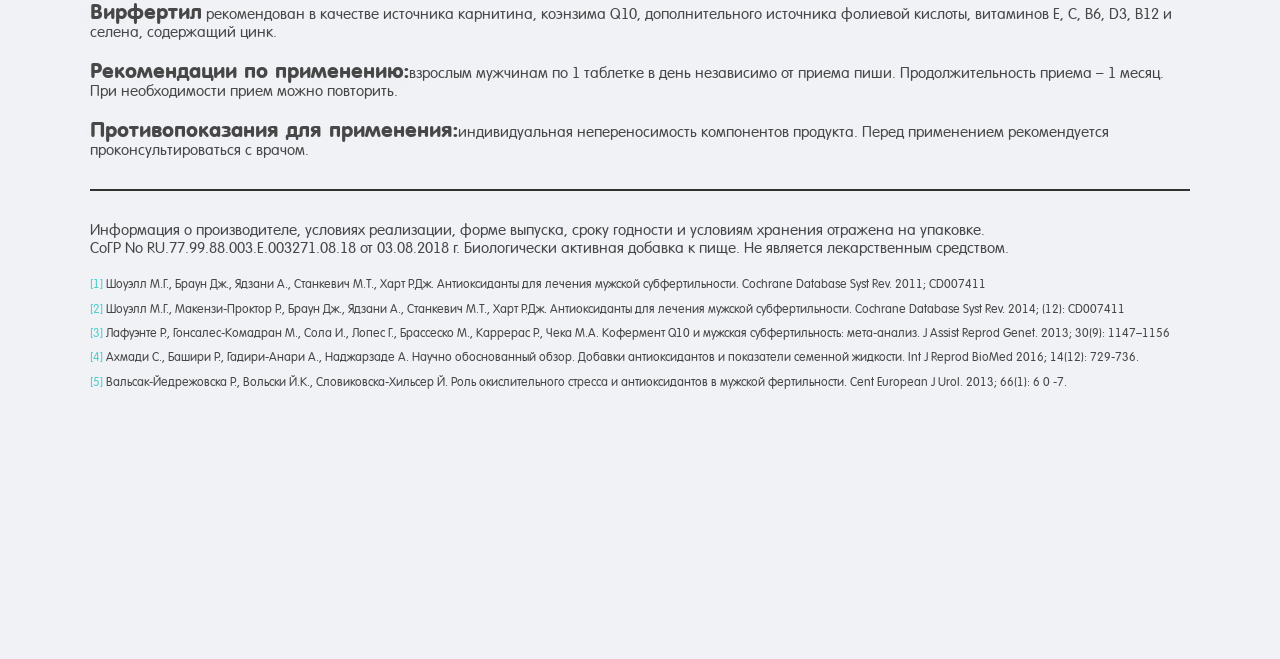
==== commit ca01960f: "edit links" ====
--- a/docs/instruction.html
+++ b/docs/instruction.html
@@ -20,17 +20,17 @@
                 <div class="container">
                     <div class="header-body-content">
                         <div class="header-logo">
-                            <a href="/">
+                            <a href="index.html">
                                 <img src="assets/img/logo.png" alt="Вирфертил">
                             </a>
                         </div>
                         <nav class="header-menu">
                             <ul class="header-menu-list">
                                 <li class="header-menu-list__item">
-                                    <a href="">Инструкция</a>
+                                    <a href="instruction.html">Инструкция</a>
                                 </li>
                                 <li class="header-menu-list__item">
-                                    <a class="js-link" href="#buy">Где купить?</a>
+                                    <a href="index.html#buy">Где купить?</a>
                                 </li>
                             </ul>
                         </nav>
@@ -137,10 +137,10 @@
                             </div>
 
                         </div>
-                        <div class="compose__text" data-aos="fade-up">*  рекомендуемые уровни суточного потребления (РУСП) в соответствии с ТР ТС 022/2012</div>
-                        <div class="compose__text" data-aos="fade-up">**  адекватные уровни суточного потребления (АУСП) в соответствии с "Едиными санитарно-эпидемиологическими
+                        <div class="compose__text">*  рекомендуемые уровни суточного потребления (РУСП) в соответствии с ТР ТС 022/2012</div>
+                        <div class="compose__text">**  адекватные уровни суточного потребления (АУСП) в соответствии с "Едиными санитарно-эпидемиологическими
                             и гигиеническими требованиями к товарам, подлежащим санитарно-эпидемиологическому надзору (контролю)" </div>
-                        <div class="compose__text" data-aos="fade-up">***  не превышает верхний допустимый уровень потребления.</div>
+                        <div class="compose__text">***  не превышает верхний допустимый уровень потребления.</div>
                         <div class="instruction__img"></div>
                     </div>
                     <p class="main__text">До 50% случаев мужского бесплодия связано с неспособностью мужского организма вырабатывать здоровую сперму <span class="mod-cyan">[<a class="main__link js-link" href="#ref-1">1</a>,<a class="main__link js-link" href="#ref-2">2</a>]</span>.
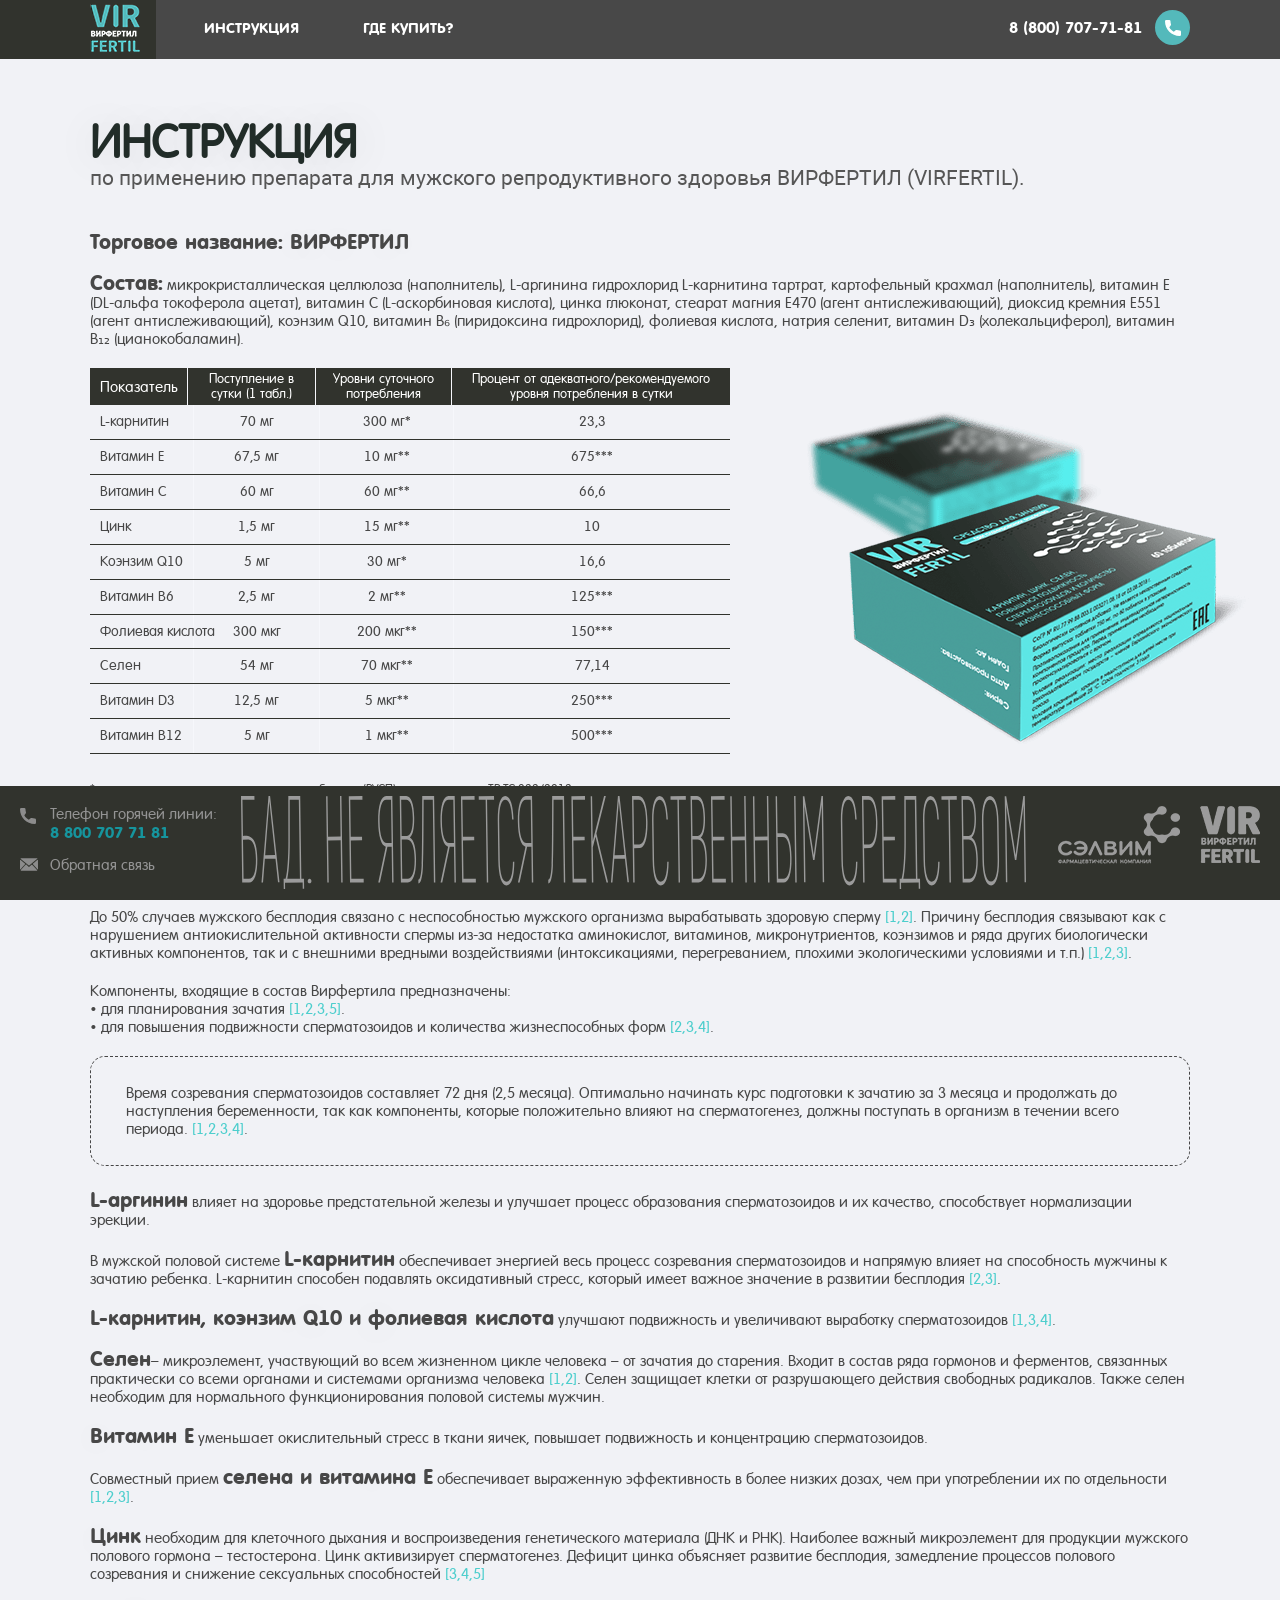
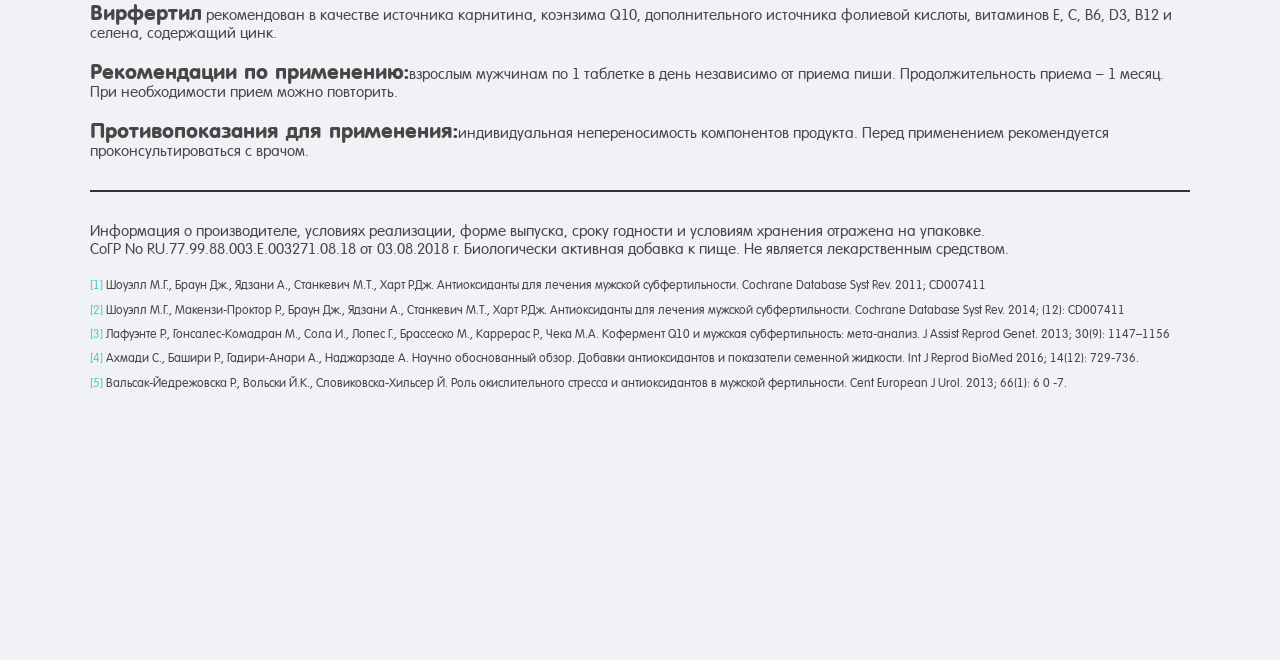
==== commit da1799c4: "edit instructions footer" ====
--- a/docs/instruction.html
+++ b/docs/instruction.html
@@ -194,7 +194,7 @@
         </div>
         <footer class="footer">
             <div class="footer-top">
-                <div class="container">
+                <div class="container-footer">
                     <div class="footer-top-content">
                         <div class="footer-contacts">
                             <div class="footer-phone">
@@ -220,28 +220,10 @@
                             </div>
                         </div>
                         <div class="footer__bad">
-                            <svg xmlns="http://www.w3.org/2000/svg" xmlns:xlink="http://www.w3.org/1999/xlink" viewBox="0 0 2140.86 312.02">
-                                <polygon class="b" points="273.89 0 270.07 0.04 271.6 135.91 237.52 136.3 235.99 0.43 232.17 0.47 235.44 290.44 239.26 290.39 237.67 149.14 271.75 148.75 273.34 290.01 277.16 289.96 273.89 0"/>
-                                <polygon class="b" points="331.07 0 294 0.42 297.28 290.38 334.7 289.96 334.56 277.54 300.96 277.92 299.51 149.09 330.24 148.74 330.1 136.31 299.37 136.66 297.97 12.8 331.21 12.43 331.07 0"/>
-                                <g class="c">
-                                    <path class="b" d="M394.84,170.06c-12-3.59-20.22-33.33-20.8-84.28C373.42,30.28,382.41.34,395.91.19L412.77,0,416,290l-3.82.05L410.87,170.3l-11.6.13-20.41,120-4.54.05Zm15.89-12.2L409.09,12.47l-13,.15c-11.6.13-18.75,23.83-18.2,72.7.55,48.47,8.24,72.82,19.72,72.69Z" transform="translate(0 0)"/>
-                                    <path class="b" d="M477.35,211c.57,50.54-8,78.81-22.55,79l-18.65.21L432.88.2,450.46,0c13.15-.15,21.35,26.69,21.87,73.08.36,31.9-3.05,58-11.81,66C472,146.83,477,175.36,477.35,211m-40.5-198.4L438.22,134l14.46-.16c11.48-.13,16.21-26.7,15.82-60.66-.44-39.77-6.9-60.83-17.9-60.7ZM473.53,211c-.42-36.45-7.31-65-20.58-64.81l-14.59.16,1.48,131.31,14.82-.16c12.44-.14,19.36-23,18.87-66.5" transform="translate(0 0)"/>
-                                    <path class="b" d="M526.65,0l3.27,290-3.83.05L523,12.47l-24.86.28c-.32,130.51-.65,186.85-1.71,219.59-.69,24-3.85,61.36-12.58,61.46L483.67,281c6.33-.07,8.48-32,9-50.23C493.55,203.38,494,145,494.25.37Z" transform="translate(0 0)"/>
-                                    <path class="b" d="M564.82,170.06c-12-3.59-20.22-33.33-20.8-84.28C543.4,30.28,552.38.34,565.89.19L582.75,0,586,290l-3.83.05L580.85,170.3l-11.6.13-20.41,120-4.54.05Zm15.89-12.2L579.07,12.47l-13,.15c-11.59.13-18.74,23.83-18.19,72.7.55,48.47,8.24,72.82,19.72,72.69Z" transform="translate(0 0)"/>
-                                    <polygon class="b" points="690.19 12.43 671.06 12.64 674.19 290.18 670.36 290.22 667.23 12.69 648.46 12.9 648.32 0.47 690.05 0 690.19 12.43"/>
-                                    <path class="b" d="M701.76,214.81,700.31,85.57C699.67,29.24,707.71.14,720.38,0c13.28-.15,21.23,26.69,22.89,78.87l-3.82,0c-1.59-45.14-7.93-66.62-18.93-66.49-10.4.11-16.94,23.8-16.39,73.1l1.46,129.24c.56,49.3,7.64,72.83,18.16,72.71,11.24-.13,17.33-21.74,17.89-66.9l3.71-.05c-.36,52.21-8,79.23-21.46,79.38-12.67.14-21.49-28.76-22.13-85.1" transform="translate(0 0)"/>
-                                    <path class="b" d="M775.83,170.06c-12-3.59-20.23-33.33-20.8-84.28C754.4,30.28,763.39.34,776.9.19L793.76,0,797,290l-3.83.05L791.85,170.3l-11.6.13-20.4,120-4.55.05Zm15.88-12.2L790.07,12.47l-13,.15c-11.6.13-18.74,23.83-18.19,72.7.54,48.47,8.23,72.82,19.71,72.69Z" transform="translate(0 0)"/>
-                                    <path class="b" d="M881,0l3.27,290-3.83.05L877.27,12.47l-24.87.28c-.32,130.51-.64,186.85-1.7,219.59-.69,24-3.86,61.36-12.58,61.46L838,281c6.34-.07,8.49-32,9-50.23.89-27.35,1.31-85.78,1.59-230.36Z" transform="translate(0 0)"/>
-                                    <polygon class="b" points="941.62 277.54 941.76 289.96 904.34 290.38 901.07 0.42 938.13 0 938.27 12.43 905.04 12.8 906.43 136.66 937.16 136.31 937.3 148.74 906.58 149.09 908.03 277.91 941.62 277.54"/>
-                                    <polygon class="b" points="640.42 277.54 640.56 289.96 603.14 290.38 599.87 0.42 636.93 0 637.07 12.43 603.84 12.8 605.23 136.66 635.96 136.31 636.1 148.74 605.37 149.09 606.83 277.91 640.42 277.54"/>
-                                    <polygon class="b" points="966.84 137.03 959.47 172.33 960.8 290.39 956.97 290.43 953.7 0.47 957.53 0.42 959.23 151.62 963.09 132.52 990.17 0.06 994.95 0 969.22 125.4 1001.21 289.93 996.79 289.98 966.84 137.03"/>
-                                    <path class="b" d="M1047,210.29l-28.93.33-5.08,79.6-4.07,0L1028,.05l4.3,0L1058,289.71l-4.06.05Zm-1.09-12-10.18-118c-1.92-21.93-3.72-44.28-5.37-62.9-1.22,18.65-2.53,41-4,63l-7.51,118.15Z" transform="translate(0 0)"/>
-                                    <path class="b" d="M1086.34,174.81l-14.11.16,1.3,115.15-3.83.05L1066.43.2l17.94-.2c14.82-.17,23.43,31.64,24.16,85.9.76,56.34-7.37,88.74-22.19,88.91m-1.83-162L1070.4,13l1.69,149.54,14.11-.16c12.67-.14,18.94-27.55,18.51-76.44-.41-46.81-7.53-73.24-20.2-73.1" transform="translate(0 0)"/>
-                                    <path class="b" d="M1122.63,214.81l-1.46-129.24c-.63-56.33,7.41-85.43,20.08-85.57,13.27-.15,21.23,26.69,22.89,78.87l-3.83,0c-1.58-45.14-7.92-66.62-18.92-66.49-10.4.11-17,23.8-16.39,73.1l1.46,129.24c.55,49.3,7.63,72.83,18.15,72.71,11.24-.13,17.34-21.74,17.9-66.9l3.7-.05c-.36,52.21-8,79.23-21.46,79.38-12.67.14-21.49-28.76-22.12-85.1" transform="translate(0 0)"/>
-                                    <polygon class="b" points="1213.21 12.43 1194.08 12.64 1197.21 290.18 1193.38 290.22 1190.26 12.69 1171.48 12.9 1171.35 0.47 1213.07 0 1213.21 12.43"/><path class="b" d="M1270.47,211c.57,50.54-8,78.81-22.54,79l-18.66.21L1226,.2l17.58-.2c13.15-.15,21.34,26.69,21.87,73.08.36,31.9-3,58-11.81,66,11.44,7.74,16.43,36.27,16.83,71.89M1230,12.58,1231.34,134l14.47-.16c11.47-.13,16.2-26.7,15.81-60.66-.44-39.77-6.9-60.83-17.9-60.7ZM1266.65,211c-.42-36.45-7.32-65-20.59-64.81l-14.58.16L1233,277.69l14.83-.16c12.43-.14,19.35-23,18.86-66.5" transform="translate(0 0)"/><polygon class="b" points="1322.3 277.54 1322.44 289.96 1285.02 290.38 1281.75 0.42 1318.81 0 1318.95 12.43 1285.71 12.8 1287.11 136.66 1317.84 136.31 1317.98 148.74 1287.25 149.09 1288.7 277.91 1322.3 277.54"/><polygon class="b" points="1376.11 0 1379.38 289.96 1375.55 290.01 1373.96 148.75 1339.88 149.14 1341.48 290.39 1337.65 290.44 1334.38 0.47 1338.21 0.43 1339.74 136.3 1373.82 135.91 1372.28 0.04 1376.11 0"/><polygon class="b" points="1437.94 0 1441.22 289.96 1437.39 290.01 1435.8 148.75 1401.72 149.14 1403.32 290.39 1399.49 290.44 1396.22 0.47 1400.05 0.43 1401.58 136.3 1435.65 135.91 1434.12 0.04 1437.94 0"/><path class="b" d="M1458.06.61l3.83,0,1.41,124.68,14.1-.16c14.83-.16,23.41,29.15,24,81.76.6,53.44-7.32,83.36-22.14,83.52l-17.94.21Zm21.06,276.92c12.68-.14,19-23.82,18.46-70.63-.52-46-7.36-69.52-20-69.38l-14.1.16,1.58,140ZM1508.4,0l3.83,0,3.27,290-3.83.05Z" transform="translate(0 0)"/><path class="b" d="M1587.11,0l3.26,289.14-3.82,0-2.41-213.75c-.18-15.74-.24-31.06-.28-45.56h-.13l-4.31,41.06-15.36,143.52-3.83,0L1541.76,71.36c-1.84-14.48-3.79-28.55-5.25-41h-.12c.28,14.5.46,29.82.63,45.56l2.41,213.75-3.82,0L1532.35.62l4.07-.05,20.41,156c1.7,13.24,3.56,29.37,5.13,41.79h.12c1.18-12.44,2.79-28.61,4.19-41.89L1583,.05Z" transform="translate(0 0)"/><path class="b" d="M1637.47,214.81,1636,85.57c-.64-56.33,7.4-85.43,20.08-85.57,13.27-.15,21.23,26.69,22.89,78.87l-3.83,0c-1.58-45.14-7.92-66.62-18.92-66.49-10.4.11-17,23.8-16.39,73.1l1.46,129.24c.55,49.3,7.64,72.83,18.15,72.71,11.24-.13,17.34-21.74,17.9-66.9l3.71-.05c-.37,52.21-8,79.23-21.47,79.38-12.67.14-21.49-28.76-22.12-85.1" transform="translate(0 0)"/><path class="b" d="M1713.38,174.81l-14.11.16,1.3,115.15-3.83.05L1693.47.2l17.94-.2c14.82-.17,23.43,31.64,24.17,85.9.75,56.34-7.38,88.74-22.2,88.91m-1.83-162-14.1.16,1.68,149.54,14.11-.16c12.67-.14,18.94-27.55,18.51-76.44-.41-46.81-7.53-73.24-20.2-73.1" transform="translate(0 0)"/><polygon class="b" points="1787.73 277.54 1787.87 289.96 1750.46 290.38 1747.18 0.42 1784.24 0 1784.38 12.43 1751.15 12.8 1752.55 136.66 1783.27 136.31 1783.41 148.74 1752.68 149.09 1754.14 277.92 1787.73 277.54"/><path class="b" d="M1851.81,277.46l.39,33.93-3.83.05-.24-21.1-48.06.54.23,21.1-3.7,0-.38-33.93,5.37-.06c4.7-19.12,7.8-72.59,7.68-125.62L1809,.37,1841.51,0l3.13,277.54Zm-14.11-265-24.86.28.16,141.69c0,50.54-2.47,98.63-6.74,123.53l34.43-.39Z" transform="translate(0 0)"/><path class="b" d="M94,210.29l-28.93.33L60,290.22l-4.07,0L75,.05l4.3,0L105,289.71l-4.06.05Zm-1.09-12-10.18-118C80.83,58.4,79,36.05,77.38,17.43c-1.22,18.65-2.53,41-4,63L65.91,198.59Z" transform="translate(0 0)"/><path class="b" d="M27.64,139.09c11.44,7.74,16.43,36.27,16.83,71.89.57,50.54-8,78.81-22.54,79l-18.66.21L0,.2,36.58,0l.14,12.43L4,12.58,5.34,134c9.77-.56,13.77-.56,22.3,5.14m13,71.94c-.42-36.45-7.32-65-20.59-64.82l-14.58.17L7,277.69l14.83-.16c12.43-.14,19.35-23,18.86-66.5" transform="translate(0 0)"/><path class="b" d="M171.81,277.46l.39,33.93-3.83.05-.24-21.1-48.06.54.23,21.1-3.7,0-.38-33.93,5.37-.06c4.7-19.12,7.8-72.59,7.68-125.62L129,.37,161.51,0l3.13,277.54Zm-14.11-265-24.86.28L133,154.44c0,50.54-2.47,98.63-6.74,123.53l34.43-.39Z" transform="translate(0 0)"/><path class="b" d="M1861.51,214.81l-1.45-129.24c-.64-56.33,7.4-85.43,20.07-85.57,13.28-.15,21.23,26.69,22.89,78.87l-3.83,0c-1.58-45.14-7.92-66.62-18.92-66.49-10.4.11-17,23.8-16.39,73.1l1.46,129.24c.55,49.3,7.64,72.83,18.15,72.71,11.25-.13,17.34-21.74,17.9-66.9l3.71-.05c-.37,52.21-7.95,79.23-21.47,79.38-12.67.14-21.48-28.76-22.12-85.1" transform="translate(0 0)"/><polygon class="b" points="1952.09 12.43 1932.96 12.64 1936.09 290.18 1932.27 290.22 1929.14 12.69 1910.37 12.9 1910.23 0.47 1951.95 0 1952.09 12.43"/><path class="b" d="M2009.36,211c.57,50.54-8,78.81-22.55,79l-18.65.21L1964.89.2l17.58-.2c13.15-.15,21.34,26.69,21.87,73.08.36,31.9-3.06,58-11.81,66,11.44,7.74,16.43,36.27,16.83,71.89m-40.51-198.4L1970.22,134l14.47-.16c11.48-.13,16.2-26.7,15.82-60.66-.45-39.77-6.91-60.83-17.91-60.7ZM2005.53,211c-.41-36.45-7.31-65-20.58-64.81l-14.59.16,1.48,131.31,14.83-.16c12.44-.14,19.35-23,18.86-66.5" transform="translate(0 0)"/><path class="b" d="M2022.14,212.76l-1.41-124.68c-.64-57.17,7.74-87.92,21.61-88.08s22.94,30.4,23.58,87.57l1.41,124.68c.63,56.33-7.74,87.5-21.61,87.66s-22.94-30.82-23.58-87.15m41.36-.46-1.4-124.69c-.56-49.71-8-74.9-19.61-74.76S2024.11,38.32,2024.68,88l1.4,124.69c.56,49.29,7.9,74.48,19.5,74.35s18.48-25.48,17.92-74.77" transform="translate(0 0)"/><path class="b" d="M2137.6,0l3.26,289.14-3.83,0-2.41-213.75c-.18-15.74-.23-31.06-.28-45.56h-.12l-4.31,41.06-15.37,143.52-3.82,0L2092.24,71.36c-1.84-14.48-3.79-28.55-5.24-41h-.12c.28,14.5.45,29.82.63,45.56l2.41,213.75-3.83,0L2082.83.62l4.07-.05,20.41,156c1.7,13.24,3.56,29.37,5.14,41.79h.12c1.18-12.44,2.78-28.61,4.19-41.89L2133.53.05Z" transform="translate(0 0)"/>
-                                    <path class="b" d="M192.11,285.19c0,4.31-2.3,7.81-5.15,7.81s-5.14-3.5-5.14-7.81,2.3-7.82,5.14-7.82,5.15,3.5,5.15,7.82" transform="translate(0 0)"/>
-                                </g>
+                            <svg xmlns="http://www.w3.org/2000/svg" xmlns:xlink="http://www.w3.org/1999/xlink" viewBox="0 0 2140.86 312.02" preserveAspectRatio="none">
+                                <polygon points="273.89 0 270.07 0.04 271.6 135.91 237.52 136.3 235.99 0.43 232.17 0.47 235.44 290.44 239.26 290.39 237.67 149.14 271.75 148.75 273.34 290.01 277.16 289.96 273.89 0"/><polygon class="b" points="331.07 0 294 0.42 297.28 290.38 334.7 289.96 334.56 277.54 300.96 277.92 299.51 149.09 330.24 148.74 330.1 136.31 299.37 136.66 297.97 12.8 331.21 12.43 331.07 0"/><g class="c"><path class="b" d="M394.84,170.06c-12-3.59-20.22-33.33-20.8-84.28C373.42,30.28,382.41.34,395.91.19L412.77,0,416,290l-3.82.05L410.87,170.3l-11.6.13-20.41,120-4.54.05Zm15.89-12.2L409.09,12.47l-13,.15c-11.6.13-18.75,23.83-18.2,72.7.55,48.47,8.24,72.82,19.72,72.69Z" transform="translate(0 0)"/><path class="b" d="M477.35,211c.57,50.54-8,78.81-22.55,79l-18.65.21L432.88.2,450.46,0c13.15-.15,21.35,26.69,21.87,73.08.36,31.9-3.05,58-11.81,66C472,146.83,477,175.36,477.35,211m-40.5-198.4L438.22,134l14.46-.16c11.48-.13,16.21-26.7,15.82-60.66-.44-39.77-6.9-60.83-17.9-60.7ZM473.53,211c-.42-36.45-7.31-65-20.58-64.81l-14.59.16,1.48,131.31,14.82-.16c12.44-.14,19.36-23,18.87-66.5" transform="translate(0 0)"/><path class="b" d="M526.65,0l3.27,290-3.83.05L523,12.47l-24.86.28c-.32,130.51-.65,186.85-1.71,219.59-.69,24-3.85,61.36-12.58,61.46L483.67,281c6.33-.07,8.48-32,9-50.23C493.55,203.38,494,145,494.25.37Z" transform="translate(0 0)"/><path class="b" d="M564.82,170.06c-12-3.59-20.22-33.33-20.8-84.28C543.4,30.28,552.38.34,565.89.19L582.75,0,586,290l-3.83.05L580.85,170.3l-11.6.13-20.41,120-4.54.05Zm15.89-12.2L579.07,12.47l-13,.15c-11.59.13-18.74,23.83-18.19,72.7.55,48.47,8.24,72.82,19.72,72.69Z" transform="translate(0 0)"/><polygon class="b" points="690.19 12.43 671.06 12.64 674.19 290.18 670.36 290.22 667.23 12.69 648.46 12.9 648.32 0.47 690.05 0 690.19 12.43"/><path class="b" d="M701.76,214.81,700.31,85.57C699.67,29.24,707.71.14,720.38,0c13.28-.15,21.23,26.69,22.89,78.87l-3.82,0c-1.59-45.14-7.93-66.62-18.93-66.49-10.4.11-16.94,23.8-16.39,73.1l1.46,129.24c.56,49.3,7.64,72.83,18.16,72.71,11.24-.13,17.33-21.74,17.89-66.9l3.71-.05c-.36,52.21-8,79.23-21.46,79.38-12.67.14-21.49-28.76-22.13-85.1" transform="translate(0 0)"/><path class="b" d="M775.83,170.06c-12-3.59-20.23-33.33-20.8-84.28C754.4,30.28,763.39.34,776.9.19L793.76,0,797,290l-3.83.05L791.85,170.3l-11.6.13-20.4,120-4.55.05Zm15.88-12.2L790.07,12.47l-13,.15c-11.6.13-18.74,23.83-18.19,72.7.54,48.47,8.23,72.82,19.71,72.69Z" transform="translate(0 0)"/><path class="b" d="M881,0l3.27,290-3.83.05L877.27,12.47l-24.87.28c-.32,130.51-.64,186.85-1.7,219.59-.69,24-3.86,61.36-12.58,61.46L838,281c6.34-.07,8.49-32,9-50.23.89-27.35,1.31-85.78,1.59-230.36Z" transform="translate(0 0)"/><polygon class="b" points="941.62 277.54 941.76 289.96 904.34 290.38 901.07 0.42 938.13 0 938.27 12.43 905.04 12.8 906.43 136.66 937.16 136.31 937.3 148.74 906.58 149.09 908.03 277.91 941.62 277.54"/><polygon class="b" points="640.42 277.54 640.56 289.96 603.14 290.38 599.87 0.42 636.93 0 637.07 12.43 603.84 12.8 605.23 136.66 635.96 136.31 636.1 148.74 605.37 149.09 606.83 277.91 640.42 277.54"/><polygon class="b" points="966.84 137.03 959.47 172.33 960.8 290.39 956.97 290.43 953.7 0.47 957.53 0.42 959.23 151.62 963.09 132.52 990.17 0.06 994.95 0 969.22 125.4 1001.21 289.93 996.79 289.98 966.84 137.03"/><path class="b" d="M1047,210.29l-28.93.33-5.08,79.6-4.07,0L1028,.05l4.3,0L1058,289.71l-4.06.05Zm-1.09-12-10.18-118c-1.92-21.93-3.72-44.28-5.37-62.9-1.22,18.65-2.53,41-4,63l-7.51,118.15Z" transform="translate(0 0)"/><path class="b" d="M1086.34,174.81l-14.11.16,1.3,115.15-3.83.05L1066.43.2l17.94-.2c14.82-.17,23.43,31.64,24.16,85.9.76,56.34-7.37,88.74-22.19,88.91m-1.83-162L1070.4,13l1.69,149.54,14.11-.16c12.67-.14,18.94-27.55,18.51-76.44-.41-46.81-7.53-73.24-20.2-73.1" transform="translate(0 0)"/><path class="b" d="M1122.63,214.81l-1.46-129.24c-.63-56.33,7.41-85.43,20.08-85.57,13.27-.15,21.23,26.69,22.89,78.87l-3.83,0c-1.58-45.14-7.92-66.62-18.92-66.49-10.4.11-17,23.8-16.39,73.1l1.46,129.24c.55,49.3,7.63,72.83,18.15,72.71,11.24-.13,17.34-21.74,17.9-66.9l3.7-.05c-.36,52.21-8,79.23-21.46,79.38-12.67.14-21.49-28.76-22.12-85.1" transform="translate(0 0)"/><polygon class="b" points="1213.21 12.43 1194.08 12.64 1197.21 290.18 1193.38 290.22 1190.26 12.69 1171.48 12.9 1171.35 0.47 1213.07 0 1213.21 12.43"/><path class="b" d="M1270.47,211c.57,50.54-8,78.81-22.54,79l-18.66.21L1226,.2l17.58-.2c13.15-.15,21.34,26.69,21.87,73.08.36,31.9-3,58-11.81,66,11.44,7.74,16.43,36.27,16.83,71.89M1230,12.58,1231.34,134l14.47-.16c11.47-.13,16.2-26.7,15.81-60.66-.44-39.77-6.9-60.83-17.9-60.7ZM1266.65,211c-.42-36.45-7.32-65-20.59-64.81l-14.58.16L1233,277.69l14.83-.16c12.43-.14,19.35-23,18.86-66.5" transform="translate(0 0)"/><polygon class="b" points="1322.3 277.54 1322.44 289.96 1285.02 290.38 1281.75 0.42 1318.81 0 1318.95 12.43 1285.71 12.8 1287.11 136.66 1317.84 136.31 1317.98 148.74 1287.25 149.09 1288.7 277.91 1322.3 277.54"/><polygon class="b" points="1376.11 0 1379.38 289.96 1375.55 290.01 1373.96 148.75 1339.88 149.14 1341.48 290.39 1337.65 290.44 1334.38 0.47 1338.21 0.43 1339.74 136.3 1373.82 135.91 1372.28 0.04 1376.11 0"/><polygon class="b" points="1437.94 0 1441.22 289.96 1437.39 290.01 1435.8 148.75 1401.72 149.14 1403.32 290.39 1399.49 290.44 1396.22 0.47 1400.05 0.43 1401.58 136.3 1435.65 135.91 1434.12 0.04 1437.94 0"/><path class="b" d="M1458.06.61l3.83,0,1.41,124.68,14.1-.16c14.83-.16,23.41,29.15,24,81.76.6,53.44-7.32,83.36-22.14,83.52l-17.94.21Zm21.06,276.92c12.68-.14,19-23.82,18.46-70.63-.52-46-7.36-69.52-20-69.38l-14.1.16,1.58,140ZM1508.4,0l3.83,0,3.27,290-3.83.05Z" transform="translate(0 0)"/><path class="b" d="M1587.11,0l3.26,289.14-3.82,0-2.41-213.75c-.18-15.74-.24-31.06-.28-45.56h-.13l-4.31,41.06-15.36,143.52-3.83,0L1541.76,71.36c-1.84-14.48-3.79-28.55-5.25-41h-.12c.28,14.5.46,29.82.63,45.56l2.41,213.75-3.82,0L1532.35.62l4.07-.05,20.41,156c1.7,13.24,3.56,29.37,5.13,41.79h.12c1.18-12.44,2.79-28.61,4.19-41.89L1583,.05Z" transform="translate(0 0)"/><path class="b" d="M1637.47,214.81,1636,85.57c-.64-56.33,7.4-85.43,20.08-85.57,13.27-.15,21.23,26.69,22.89,78.87l-3.83,0c-1.58-45.14-7.92-66.62-18.92-66.49-10.4.11-17,23.8-16.39,73.1l1.46,129.24c.55,49.3,7.64,72.83,18.15,72.71,11.24-.13,17.34-21.74,17.9-66.9l3.71-.05c-.37,52.21-8,79.23-21.47,79.38-12.67.14-21.49-28.76-22.12-85.1" transform="translate(0 0)"/><path class="b" d="M1713.38,174.81l-14.11.16,1.3,115.15-3.83.05L1693.47.2l17.94-.2c14.82-.17,23.43,31.64,24.17,85.9.75,56.34-7.38,88.74-22.2,88.91m-1.83-162-14.1.16,1.68,149.54,14.11-.16c12.67-.14,18.94-27.55,18.51-76.44-.41-46.81-7.53-73.24-20.2-73.1" transform="translate(0 0)"/><polygon class="b" points="1787.73 277.54 1787.87 289.96 1750.46 290.38 1747.18 0.42 1784.24 0 1784.38 12.43 1751.15 12.8 1752.55 136.66 1783.27 136.31 1783.41 148.74 1752.68 149.09 1754.14 277.92 1787.73 277.54"/><path class="b" d="M1851.81,277.46l.39,33.93-3.83.05-.24-21.1-48.06.54.23,21.1-3.7,0-.38-33.93,5.37-.06c4.7-19.12,7.8-72.59,7.68-125.62L1809,.37,1841.51,0l3.13,277.54Zm-14.11-265-24.86.28.16,141.69c0,50.54-2.47,98.63-6.74,123.53l34.43-.39Z" transform="translate(0 0)"/><path class="b" d="M94,210.29l-28.93.33L60,290.22l-4.07,0L75,.05l4.3,0L105,289.71l-4.06.05Zm-1.09-12-10.18-118C80.83,58.4,79,36.05,77.38,17.43c-1.22,18.65-2.53,41-4,63L65.91,198.59Z" transform="translate(0 0)"/><path class="b" d="M27.64,139.09c11.44,7.74,16.43,36.27,16.83,71.89.57,50.54-8,78.81-22.54,79l-18.66.21L0,.2,36.58,0l.14,12.43L4,12.58,5.34,134c9.77-.56,13.77-.56,22.3,5.14m13,71.94c-.42-36.45-7.32-65-20.59-64.82l-14.58.17L7,277.69l14.83-.16c12.43-.14,19.35-23,18.86-66.5" transform="translate(0 0)"/><path class="b" d="M171.81,277.46l.39,33.93-3.83.05-.24-21.1-48.06.54.23,21.1-3.7,0-.38-33.93,5.37-.06c4.7-19.12,7.8-72.59,7.68-125.62L129,.37,161.51,0l3.13,277.54Zm-14.11-265-24.86.28L133,154.44c0,50.54-2.47,98.63-6.74,123.53l34.43-.39Z" transform="translate(0 0)"/><path class="b" d="M1861.51,214.81l-1.45-129.24c-.64-56.33,7.4-85.43,20.07-85.57,13.28-.15,21.23,26.69,22.89,78.87l-3.83,0c-1.58-45.14-7.92-66.62-18.92-66.49-10.4.11-17,23.8-16.39,73.1l1.46,129.24c.55,49.3,7.64,72.83,18.15,72.71,11.25-.13,17.34-21.74,17.9-66.9l3.71-.05c-.37,52.21-7.95,79.23-21.47,79.38-12.67.14-21.48-28.76-22.12-85.1" transform="translate(0 0)"/><polygon class="b" points="1952.09 12.43 1932.96 12.64 1936.09 290.18 1932.27 290.22 1929.14 12.69 1910.37 12.9 1910.23 0.47 1951.95 0 1952.09 12.43"/><path class="b" d="M2009.36,211c.57,50.54-8,78.81-22.55,79l-18.65.21L1964.89.2l17.58-.2c13.15-.15,21.34,26.69,21.87,73.08.36,31.9-3.06,58-11.81,66,11.44,7.74,16.43,36.27,16.83,71.89m-40.51-198.4L1970.22,134l14.47-.16c11.48-.13,16.2-26.7,15.82-60.66-.45-39.77-6.91-60.83-17.91-60.7ZM2005.53,211c-.41-36.45-7.31-65-20.58-64.81l-14.59.16,1.48,131.31,14.83-.16c12.44-.14,19.35-23,18.86-66.5" transform="translate(0 0)"/><path class="b" d="M2022.14,212.76l-1.41-124.68c-.64-57.17,7.74-87.92,21.61-88.08s22.94,30.4,23.58,87.57l1.41,124.68c.63,56.33-7.74,87.5-21.61,87.66s-22.94-30.82-23.58-87.15m41.36-.46-1.4-124.69c-.56-49.71-8-74.9-19.61-74.76S2024.11,38.32,2024.68,88l1.4,124.69c.56,49.29,7.9,74.48,19.5,74.35s18.48-25.48,17.92-74.77" transform="translate(0 0)"/><path class="b" d="M2137.6,0l3.26,289.14-3.83,0-2.41-213.75c-.18-15.74-.23-31.06-.28-45.56h-.12l-4.31,41.06-15.37,143.52-3.82,0L2092.24,71.36c-1.84-14.48-3.79-28.55-5.24-41h-.12c.28,14.5.45,29.82.63,45.56l2.41,213.75-3.83,0L2082.83.62l4.07-.05,20.41,156c1.7,13.24,3.56,29.37,5.14,41.79h.12c1.18-12.44,2.78-28.61,4.19-41.89L2133.53.05Z" transform="translate(0 0)"/><path class="b" d="M192.11,285.19c0,4.31-2.3,7.81-5.15,7.81s-5.14-3.5-5.14-7.81,2.3-7.82,5.14-7.82,5.15,3.5,5.15,7.82" transform="translate(0 0)"/></g>
                             </svg>
+
                         </div>
                         <div class="footer__logo">
                             <a href="/">
--- a/docs/styles/index.css
+++ b/docs/styles/index.css
@@ -139,6 +139,7 @@
   text-decoration: none; }
 
 .site {
+  position: relative;
   display: flex;
   flex-direction: column;
   min-height: 100%;
@@ -149,10 +150,14 @@
   display: flex;
   flex-direction: column;
   padding: 0;
-  margin: 0; }
+  margin: 0;
+  overflow: hidden; }
 
 .header {
-  position: relative;
+  position: fixed;
+  width: 100%;
+  left: 0;
+  top: 0;
   z-index: 10; }
   .header-body {
     background: #31332d;
@@ -272,6 +277,16 @@
   @media screen and (max-width: 1140px) {
     .container {
       padding: 0; } }
+  .container-footer {
+    max-width: 1920px;
+    padding: 0 20px;
+    width: 100%;
+    display: flex;
+    flex-direction: column;
+    margin: 0 auto; }
+    @media screen and (max-width: 1140px) {
+      .container-footer {
+        padding: 0; } }
 
 .footer {
   position: fixed;
@@ -352,13 +367,15 @@
         order: 3; } }
     .footer-bottom__company a {
       color: #48bdc4; }
-  @media screen and (max-width: 1140px) {
-    .footer-contacts {
-      order: 2;
-      display: flex;
-      flex-direction: row;
-      justify-content: space-around;
-      margin-bottom: 8px; } }
+  .footer-contacts {
+    flex: 0 0 auto; }
+    @media screen and (max-width: 1140px) {
+      .footer-contacts {
+        order: 2;
+        display: flex;
+        flex-direction: row;
+        justify-content: space-around;
+        margin-bottom: 8px; } }
   .footer-phone {
     margin: 20px 12px 12px 0; }
     @media screen and (max-width: 1140px) {
@@ -411,7 +428,7 @@
       .footer__number {
         font-size: 14px; } }
   .footer__bad {
-    width: 596px;
+    width: 1373px;
     margin: 10px 12px 7px; }
     @media screen and (max-width: 1140px) {
       .footer__bad {
@@ -419,12 +436,13 @@
         width: 100%;
         margin: 15px 0; } }
     .footer__bad svg {
-      width: 596px;
-      height: auto;
+      width: 100%;
+      height: 93px;
       fill: #9b9b9b; }
       @media screen and (max-width: 1140px) {
         .footer__bad svg {
-          width: 100%; } }
+          width: 100%;
+          height: auto; } }
   .footer__logo {
     margin: 20px 0 12px 20px; }
     @media screen and (max-width: 1140px) {
@@ -446,13 +464,16 @@
 
 .head {
   position: relative;
-  height: 680px;
-  background: url(../assets/img/head.png) 50% 50% no-repeat;
+  height: 740px;
+  margin-top: 58px;
+  background: url(../assets/img/head-new-all.png) 50% 50% no-repeat;
   background-size: cover;
   z-index: 2; }
   @media screen and (max-width: 1140px) {
     .head {
-      height: auto; } }
+      height: auto;
+      background: url(../assets/img/head.png) 50% 50% no-repeat;
+      background-size: cover; } }
   .head-content {
     position: relative;
     max-width: 1200px;
@@ -544,6 +565,8 @@
         max-width: 300px;
         justify-content: space-between;
         margin-top: 44px; } }
+    .head-buttons .ui-button {
+      box-shadow: 0px 17px 40px 0px rgba(0, 0, 0, 0.5), 0px 0px 65px 0px rgba(12, 229, 255, 0.8); }
 
 .ui-button {
   position: relative;
@@ -799,7 +822,7 @@
   .heir-content {
     position: relative;
     max-width: 1200px;
-    padding: 80px 50px;
+    padding: 80px 50px 20px;
     width: 100%;
     display: flex;
     flex-direction: column;
@@ -827,7 +850,7 @@
         flex-direction: column; } }
   .heir-problem {
     width: 50%;
-    margin-bottom: 100px; }
+    margin-bottom: 70px; }
     @media screen and (max-width: 1140px) {
       .heir-problem {
         width: 100%;
@@ -851,14 +874,14 @@
       .heir__subtitle {
         margin-bottom: 20px; } }
   .heir__text {
-    font-size: 15px;
+    font-size: 17px;
     font-family: "FuturaRound";
     color: #474747;
     line-height: 1.2;
     text-shadow: 0px 3px 43px rgba(0, 0, 0, 0.11);
     margin-bottom: 20px; }
     .heir__text-bold {
-      font-size: 16px;
+      font-size: 17px;
       font-family: "FuturaRound";
       color: #474747;
       line-height: 1.2;
@@ -868,7 +891,7 @@
   .heir-list__item {
     position: relative;
     padding-left: 38px;
-    font-size: 15px;
+    font-size: 17px;
     font-family: "FuturaRound";
     color: #474747;
     line-height: 1.2;
@@ -886,7 +909,7 @@
       left: 0; }
   .heir-sperms {
     position: absolute;
-    top: 140px;
+    top: 174px;
     left: 20px;
     width: 438px;
     height: 278px;
@@ -1450,6 +1473,15 @@
       width: 13px;
       height: 13px; } }
 
+.icon-tablets {
+  width: 27px;
+  height: 28px;
+  fill: white; }
+  @media screen and (max-width: 1140px) {
+    .icon-tablets {
+      width: 13px;
+      height: 13px; } }
+
 .icon-baby {
   width: 34px;
   height: 44px;
@@ -1541,6 +1573,7 @@
 .main {
   position: relative;
   background: #f1f2f6;
+  padding-top: 60px;
   z-index: 1; }
   @media screen and (max-width: 1140px) {
     .main {
